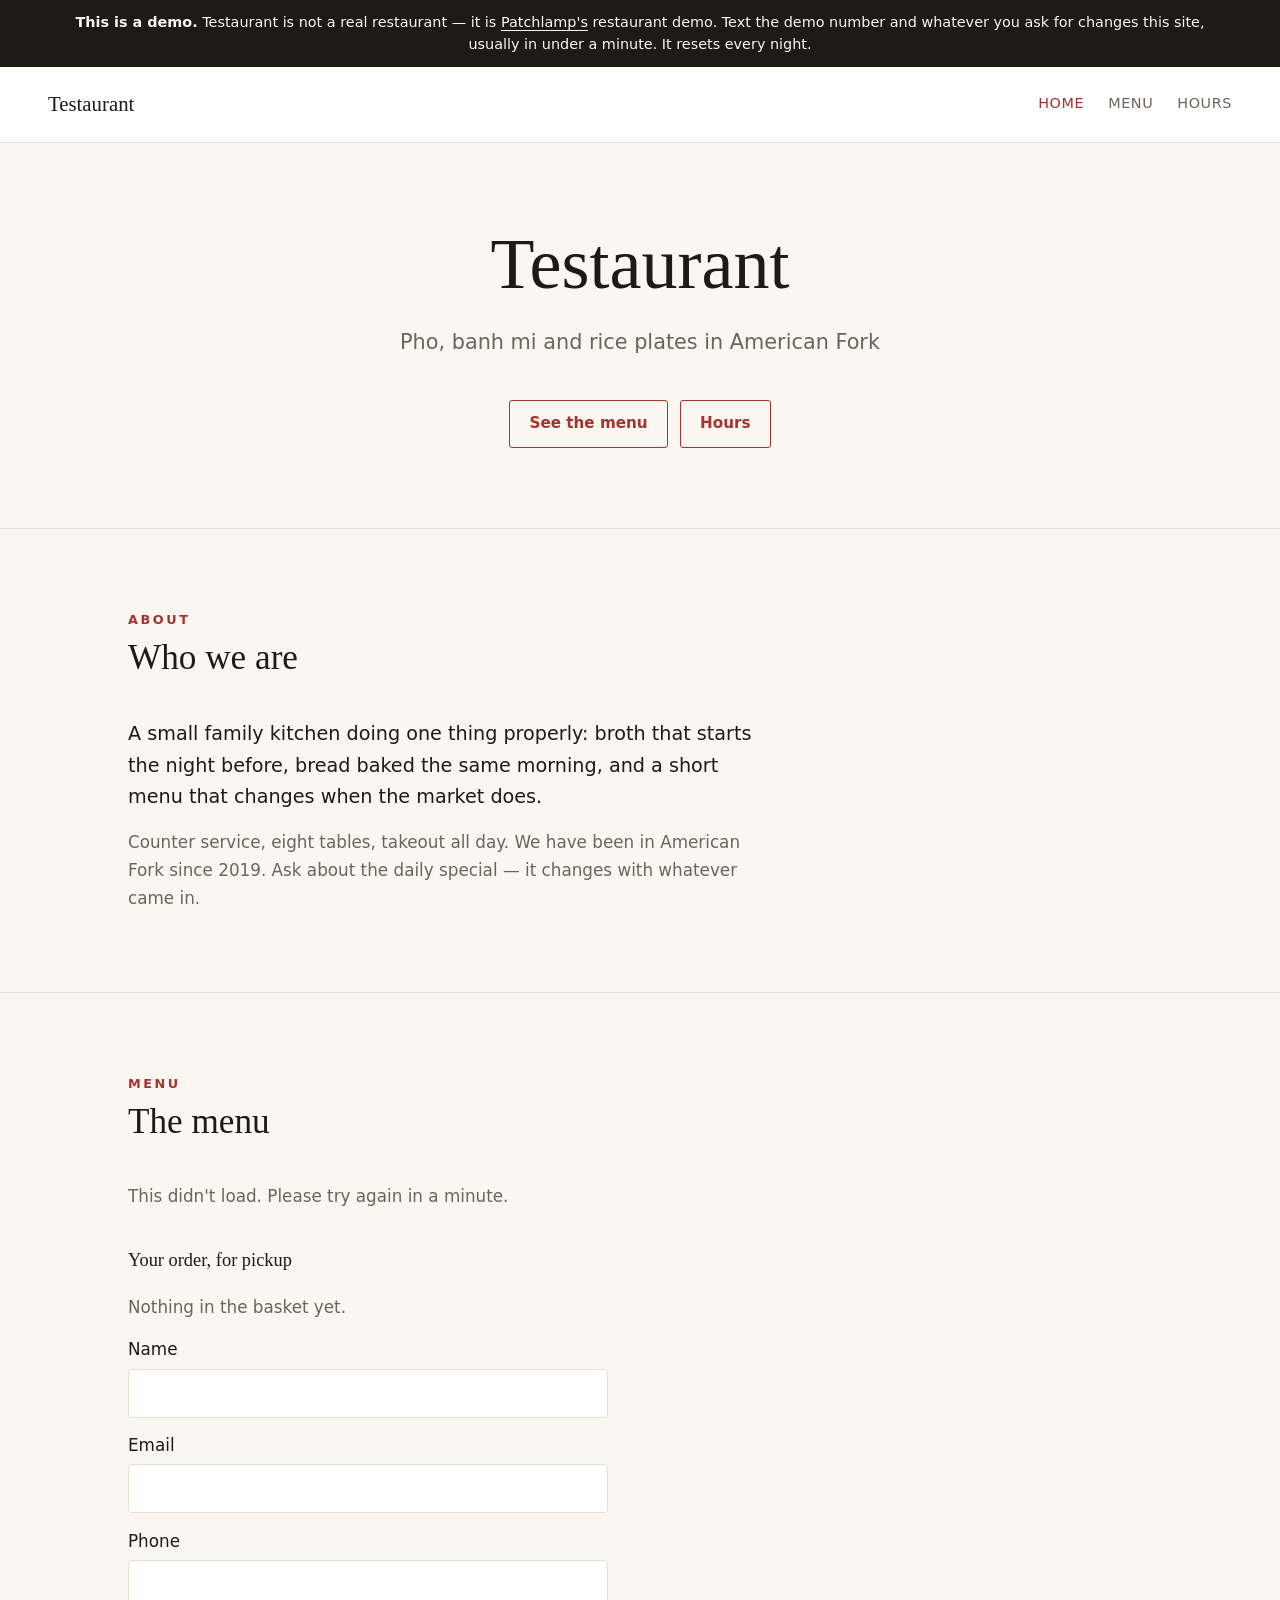
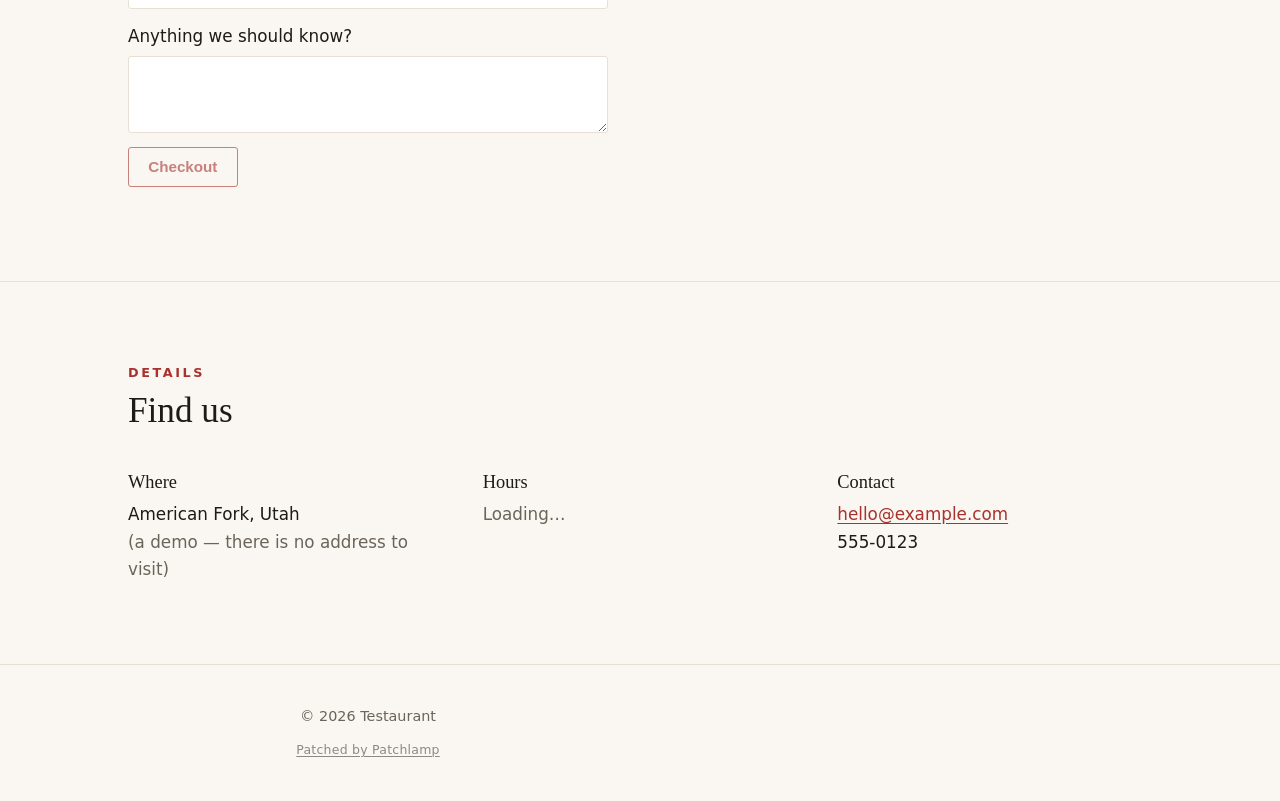
==== index.html @ e57bf6ff "The page-load count on every page, the chat at its cookie-free path (patchlamp.com)" ====
<!DOCTYPE html>
<html lang="en">
<head>
  <meta charset="utf-8">
  <meta name="viewport" content="width=device-width, initial-scale=1">
  <title>Testaurant — Patchlamp's restaurant demo</title>
  <meta name="description" content="Testaurant is Patchlamp's demo restaurant: a menu with prices and hours from its own database, pickup ordering, all changed by text. Not a real restaurant.">
  <meta name="robots" content="noindex">
  <link rel="stylesheet" href="css/style.css">
</head>
<body>

  <p class="demo-bar">
    <strong>This is a demo.</strong> Testaurant is not a real restaurant — it is
    <a href="https://patchlamp.com/">Patchlamp's</a> restaurant demo. Text the demo number and
    whatever you ask for changes this site, usually in under a minute. It resets every night.
  </p>

  <header class="site-header">
    <a class="wordmark" href="index.html">Testaurant</a>
    <nav class="site-nav" aria-label="Site">
      <a href="index.html" aria-current="page">Home</a>
      <a href="#shop">Menu</a>
      <a href="#details">Hours</a>
    </nav>
  </header>

  <main>
    <section class="hero">
      <h1 class="hero-title">Testaurant</h1>
      <p class="hero-tagline">Pho, banh mi and rice plates in American Fork</p>
      <div class="button-row">
        <a class="button" href="#shop">See the menu</a>
        <a class="button" href="#details">Hours</a>
      </div>
    </section>
    <section class="section" id="about">
      <div class="section-inner reveal">
        <p class="kicker">About</p>
        <h2>Who we are</h2>
        <p class="lede">A small family kitchen doing one thing properly: broth that
          starts the night before, bread baked the same morning, and a short menu that
          changes when the market does.</p>
        <p class="muted">Counter service, eight tables, takeout all day. We have been
          in American Fork since 2019. Ask about the daily special — it changes with whatever came in.</p>
      </div>
    </section>
    <section class="section" id="shop">
      <div class="section-inner reveal">
        <p class="kicker">Menu</p>
        <h2>The menu</h2>
        <!-- The items come from the database (products): add or change them on /admin/catalog, or by text. -->
        <div class="shop" data-shop>
          <p class="form-thanks" data-order="paid" hidden>Paid — thank you. We'll have it ready for pickup; the receipt is in your email.</p>
          <p class="form-sorry" data-order="cancelled" hidden>Checkout was cancelled; nothing was charged. Your basket is below.</p>
          <div data-products><p class="muted">Loading…</p></div>
          <form class="site-form shop-checkout" data-checkout>
            <h3>Your order, for pickup</h3>
            <p class="muted" data-basket>Nothing in the basket yet.</p>
            <label>Name <input name="name" required autocomplete="name"></label>
            <label>Email <input name="email" type="email" autocomplete="email"></label>
            <label>Phone <input name="phone" type="tel" autocomplete="tel"></label>
            <label>Anything we should know? <textarea name="note" rows="2"></textarea></label>
            <button class="button" type="submit" data-pay disabled>Checkout</button>
            <p class="muted" data-pay-note></p>
            <p class="form-sorry" data-error hidden></p>
          </form>
          <script>
            (function () {
              var root = document.querySelector("[data-shop]");
              var box = root.querySelector("[data-products]"), form = root.querySelector("[data-checkout]");
              var pay = root.querySelector("[data-pay]"), payNote = root.querySelector("[data-pay-note]");
              var basketLine = root.querySelector("[data-basket]"), err = root.querySelector("[data-error]");
              var order = (location.search.match(/[?&]order=(paid|cancelled)/) || [])[1];
              if (order) root.querySelector('[data-order="' + order + '"]').hidden = false;
              var basket = {}, products = {}, mode = "off";
              var DAYS = ["Sunday", "Monday", "Tuesday", "Wednesday", "Thursday", "Friday", "Saturday"];
              function money(c) { return "$" + (c / 100).toFixed(2); }
              function el(tag, cls, text) { var e = document.createElement(tag); if (cls) e.className = cls; if (text != null) e.textContent = text; return e; }
              function clock(t) { var p = t.split(":"), h = +p[0], m = p[1]; return (h % 12 || 12) + (m === "00" ? "" : ":" + m) + (h < 12 ? "am" : "pm"); }
              function refresh() {
                var lines = [], total = 0, n = 0;
                Object.keys(basket).forEach(function (id) {
                  var q = basket[id], p = products[id]; if (!q || !p) return;
                  lines.push(q + " × " + p.name); total += q * p.price_cents; n += q;
                  var c = box.querySelector('[data-qty="' + id + '"]'); if (c) c.textContent = q;
                });
                box.querySelectorAll("[data-qty]").forEach(function (c) { if (!basket[c.getAttribute("data-qty")]) c.textContent = "0"; });
                basketLine.textContent = n ? lines.join(", ") + " — " + money(total) : "Nothing in the basket yet.";
                pay.disabled = !n || mode === "off";
              }
              function step(id, d) { basket[id] = Math.max(0, Math.min(20, (basket[id] || 0) + d)); refresh(); }
              function hoursBox(hours, open) {
                var h = document.querySelector("[data-hours]"); if (!h) return;
                h.textContent = "";
                if (!hours.length) { h.appendChild(el("p", "muted", "Hours coming soon.")); return; }
                h.appendChild(el("p", "open-now " + (open ? "is-open" : "is-closed"), open ? "Open now" : "Closed now"));
                var ul = el("ul");
                DAYS.forEach(function (name, i) {
                  var today = hours.filter(function (x) { return +x.weekday === i; });
                  ul.appendChild(el("li", null, name.slice(0, 3) + ": " + (today.length ? today.map(function (x) { return clock(x.opens) + "–" + clock(x.closes) + (x.note ? " (" + x.note + ")" : ""); }).join(", ") : "closed")));
                });
                h.appendChild(ul);
              }
              fetch("/api/catalog", { headers: { accept: "application/json" } })
                .then(function (r) { if (!r.ok) throw new Error(r.status); return r.json(); })
                .then(function (data) {
                  mode = data.checkout; box.textContent = ""; hoursBox(data.hours, data.open_now);
                  pay.textContent = mode === "live" ? "Pay and pick up" : mode === "test" ? "Pay (Stripe test mode — no real charge)" : "Checkout opens once Stripe is connected";
                  payNote.textContent = mode === "live" ? "Payment is by Stripe Checkout." : mode === "test" ? "This is Stripe's test mode: use card 4242 4242 4242 4242, any future date, any code. Nothing is charged." : "Paying online isn't connected yet: fill a basket if you like, but nothing is charged and no order is taken until it is.";
                  if (!data.products.length) { box.appendChild(el("p", "muted", "Nothing here yet.")); return; }
                  var section = null, last = null;
                  data.products.forEach(function (p) {
                    products[p.id] = p;
                    if (p.category !== last) { box.appendChild(el("h3", "shop-section", p.category || "")); section = el("ul", "shop-list"); box.appendChild(section); last = p.category; }
                    var li = el("li", "shop-item" + (p.status === "sold out" ? " is-sold-out" : ""));
                    var text = el("div", "shop-text");
                    var head = el("p", "shop-name"); head.appendChild(el("span", null, p.name)); head.appendChild(el("span", "price", money(p.price_cents)));
                    text.appendChild(head);
                    if (p.description) text.appendChild(el("p", "muted", p.description));
                    li.appendChild(text);
                    if (p.status === "sold out") li.appendChild(el("span", "shop-out", "Sold out"));
                    else {
                      var ctl = el("span", "shop-qty");
                      var minus = el("button", null, "−"); minus.type = "button"; minus.setAttribute("aria-label", "One fewer " + p.name); minus.onclick = function () { step(p.id, -1); };
                      var plus = el("button", null, "+"); plus.type = "button"; plus.setAttribute("aria-label", "One more " + p.name); plus.onclick = function () { step(p.id, 1); };
                      var n = el("span", null, "0"); n.setAttribute("data-qty", p.id); n.setAttribute("aria-live", "polite");
                      ctl.appendChild(minus); ctl.appendChild(n); ctl.appendChild(plus); li.appendChild(ctl);
                    }
                    section.appendChild(li);
                  });
                  refresh();
                })
                .catch(function () { box.textContent = ""; box.appendChild(el("p", "muted", "This didn't load. Please try again in a minute.")); });
              form.addEventListener("submit", function (e) {
                e.preventDefault(); err.hidden = true;
                var f = new FormData(form), items = Object.keys(basket).filter(function (id) { return basket[id]; }).map(function (id) { return { id: +id, qty: basket[id] }; });
                if (!f.get("email") && !f.get("phone")) { err.textContent = "Leave an email or a phone so we can reach you."; err.hidden = false; return; }
                pay.disabled = true;
                fetch("/api/checkout", { method: "POST", headers: { "content-type": "application/json", accept: "application/json" },
                  body: JSON.stringify({ items: items, name: f.get("name"), email: f.get("email"), phone: f.get("phone"), note: f.get("note") }) })
                  .then(function (r) { return r.json(); })
                  .then(function (d) { if (d.url) location.href = d.url; else { err.textContent = d.checkout === "off" ? "Paying online isn't switched on yet." : (d.error || "That didn't go through."); err.hidden = false; refresh(); } })
                  .catch(function () { err.textContent = "That didn't go through. Please try again."; err.hidden = false; refresh(); });
              });
            })();
          </script>
          <style>
            .shop-section { margin: var(--space-lg) 0 .5rem; }
            .shop-list { list-style: none; max-width: var(--measure); }
            .shop-item { display: flex; gap: 1rem; align-items: center; justify-content: space-between; padding: .7rem 0; border-bottom: 1px solid var(--bg-line); }
            .shop-name { display: flex; gap: .75rem; justify-content: space-between; font-weight: 600; }
            .shop-text { flex: 1 1 auto; }
            .shop-text .muted { font-size: .95rem; margin-top: .15rem; }
            .shop-qty { display: inline-flex; align-items: center; gap: .5rem; white-space: nowrap; }
            .shop-qty button { font: inherit; width: 2.75rem; height: 2.75rem; border: 1px solid var(--bg-line); border-radius: 3px; background: var(--bg-raised); color: var(--ink); cursor: pointer; }
            .shop-qty span { min-width: 1.5rem; text-align: center; }
            .is-sold-out .shop-name { color: var(--ink-dim); }
            .shop-out { color: var(--ink-dim); font-size: .9rem; white-space: nowrap; }
            .shop-checkout { margin-top: var(--space-lg); }
            .shop-checkout button[disabled] { opacity: .6; cursor: not-allowed; }
            .open-now { font-weight: 600; }
            .open-now.is-open { color: var(--accent); }
          </style>
        </div>
      </div>
    </section>
    <section class="section" id="details">
      <div class="section-inner reveal">
        <p class="kicker">Details</p>
        <h2>Find us</h2>
        <div class="details-grid">
          <div>
            <h3>Where</h3>
            <p>American Fork, Utah<br><span class="muted">(a demo — there is no address to visit)</span></p>
          </div>
          <div>
            <h3>Hours</h3>
            <div data-hours><p class="muted">Loading…</p></div>
          </div>
          <div>
            <h3>Contact</h3>
            <p><a href="mailto:hello@example.com">hello@example.com</a><br>555-0123</p>
          </div>
        </div>
      </div>
    </section>
  </main>

  <footer class="site-footer">
    <!-- Keep this footer identical on every page. -->
    <p class="copyright">&copy; 2026 Testaurant</p>
    <p class="patchlamp-badge"><a href="https://patchlamp.com/restaurants?from=badge" rel="noopener">Patched by Patchlamp</a></p>
    <script src="https://patchlamp.com/s/site-chat.js" data-site="testaurant" crossorigin="anonymous" defer></script>
    <script src="https://patchlamp.com/hit.js" data-site="testaurant" crossorigin="anonymous" defer></script>
  </footer>

  <script src="js/main.js"></script>
</body>
</html>
---- css/style.css ----
/* ==========================================================================
   Testaurant — the site's only stylesheet
   Colors and fonts are the tokens in :root below. Change the look there,
   not scattered through the file.
   ========================================================================== */

:root {
  /* Color — warm off-white ground, dark ink, one chili accent */
  --bg: #faf7f2;
  --bg-raised: #ffffff;
  --bg-line: #e8e0d4;
  --ink: #1e1a16;
  --ink-dim: #6b645a;
  --accent: #a8322d;       /* links, highlights, buttons */
  --accent-dim: #842521;   /* hover */

  /* Type — system fonts, so nothing loads from a third party */
  --font-display: Georgia, "Times New Roman", serif;
  --font-body: system-ui, -apple-system, "Segoe UI", Roboto, Helvetica, Arial, sans-serif;

  /* Rhythm */
  --space: 1rem;
  --space-lg: 2.5rem;
  --space-xl: 5rem;
  --measure: 40rem;
  --page-pad: clamp(1.25rem, 5vw, 3rem);
}

/* --------------------------------------------------------------------------
   Base
   -------------------------------------------------------------------------- */

* { box-sizing: border-box; margin: 0; padding: 0; }

html { scroll-behavior: smooth; }

body {
  background: var(--bg);
  color: var(--ink);
  font-family: var(--font-body);
  font-size: 1.05rem;
  line-height: 1.65;
  -webkit-font-smoothing: antialiased;
}

h1, h2, h3 {
  font-family: var(--font-display);
  font-weight: 400;
  line-height: 1.15;
}

h2 { font-size: clamp(1.6rem, 4vw, 2.2rem); margin-bottom: var(--space-lg); }
h3 { font-size: 1.15rem; margin-bottom: 0.5rem; }

p { max-width: var(--measure); }
p + p { margin-top: var(--space); }

a { color: var(--accent); text-underline-offset: 3px; }
a:hover { color: var(--accent-dim); }

img, svg { max-width: 100%; display: block; }

.visually-hidden {
  position: absolute; width: 1px; height: 1px;
  overflow: hidden; clip: rect(0 0 0 0); white-space: nowrap;
}

/* --------------------------------------------------------------------------
   Header / nav
   -------------------------------------------------------------------------- */

.site-header {
  display: flex;
  align-items: center;
  justify-content: space-between;
  flex-wrap: wrap;
  gap: var(--space);
  padding: 1.25rem var(--page-pad);
  border-bottom: 1px solid var(--bg-line);
  background: var(--bg-raised);
}

.wordmark {
  font-family: var(--font-display);
  font-size: 1.3rem;
  text-decoration: none;
  color: var(--ink);
  white-space: nowrap;
}

.site-nav { display: flex; flex-wrap: wrap; gap: 0.25rem 1.5rem; }

.site-nav a {
  font-size: 0.9rem;
  letter-spacing: 0.04em;
  text-transform: uppercase;
  text-decoration: none;
  color: var(--ink-dim);
}

.site-nav a:hover { color: var(--ink); }
.site-nav a[aria-current="page"] { color: var(--accent); }

/* --------------------------------------------------------------------------
   Hero
   -------------------------------------------------------------------------- */

.hero {
  padding: var(--space-xl) var(--page-pad);
  text-align: center;
  border-bottom: 1px solid var(--bg-line);
}

.hero-title { font-size: clamp(2.4rem, 8vw, 4.5rem); }

.hero-tagline {
  margin: 1.25rem auto 0;
  font-size: clamp(1.05rem, 2.2vw, 1.3rem);
  color: var(--ink-dim);
}

.page-hero { padding: var(--space-lg) var(--page-pad); }
.page-hero .hero-title { font-size: clamp(1.8rem, 6vw, 3rem); }

/* --------------------------------------------------------------------------
   Sections
   -------------------------------------------------------------------------- */

.section {
  padding: var(--space-xl) var(--page-pad);
  border-bottom: 1px solid var(--bg-line);
}

.section-inner { max-width: 64rem; margin: 0 auto; }

.kicker {
  font-size: 0.8rem;
  font-weight: 600;
  letter-spacing: 0.2em;
  text-transform: uppercase;
  color: var(--accent);
  margin-bottom: 0.5rem;
}

.lede { font-size: 1.2rem; }
.muted { color: var(--ink-dim); }

.about-grid {
  display: grid;
  gap: var(--space-lg);
  align-items: center;
}
@media (min-width: 720px) {
  .about-grid { grid-template-columns: 1fr 1.2fr; }
}

.about-photo img {
  width: 100%;
  aspect-ratio: 1 / 1;
  object-fit: cover;
  border-radius: 4px;
}

.button-row { display: flex; flex-wrap: wrap; gap: 0.75rem; margin-top: var(--space-lg); }

.button {
  display: inline-block;
  padding: 0.65rem 1.2rem;
  border: 1px solid var(--accent);
  border-radius: 3px;
  text-decoration: none;
  color: var(--accent);
  font-weight: 600;
  font-size: 0.95rem;
}
.button:hover { background: var(--accent); color: var(--bg-raised); }

/* Details: address / hours / contact cards */
.details-grid {
  display: grid;
  gap: var(--space-lg);
}
@media (min-width: 720px) {
  .details-grid { grid-template-columns: repeat(3, 1fr); }
}
.details-grid address { font-style: normal; }
.details-grid ul { list-style: none; }

/* Photo gallery */
.photo-grid {
  list-style: none;
  display: grid;
  gap: var(--space);
  grid-template-columns: repeat(auto-fill, minmax(14rem, 1fr));
}
.photo-grid img {
  width: 100%;
  aspect-ratio: 1 / 1;
  object-fit: cover;
  border-radius: 4px;
}

/* --------------------------------------------------------------------------
   Footer
   -------------------------------------------------------------------------- */

.site-footer {
  padding: var(--space-lg) var(--page-pad);
  text-align: center;
  color: var(--ink-dim);
  font-size: 0.9rem;
}

.footer-links {
  list-style: none;
  display: flex;
  flex-wrap: wrap;
  justify-content: center;
  gap: 0.5rem 1.5rem;
  margin-bottom: var(--space);
}

/* --------------------------------------------------------------------------
   Motion — only when JS has run and the visitor allows motion.
   With JS off (or reduced motion on) nothing is ever hidden.
   -------------------------------------------------------------------------- */

.js-motion .reveal {
  opacity: 0;
  transform: translateY(12px);
  transition: opacity 0.6s ease, transform 0.6s ease;
}
.js-motion .reveal.is-visible { opacity: 1; transform: none; }

/* --------------------------------------------------------------------------
   Components every kind of site shares (templates/sites/*: only :root
   differs between them). Forms post to patchlamp.com or, with a database,
   to the site's own /api/*; cards are a list of short blocks (services,
   work, events, products).
   -------------------------------------------------------------------------- */

.site-form { display: grid; gap: .9rem; max-width: 30rem; }
.site-form label { display: grid; gap: .3rem; }
.site-form input, .site-form textarea, .site-form select { font: inherit; padding: .6rem .75rem; border: 1px solid var(--bg-line); border-radius: 3px; background: var(--bg-raised); color: var(--ink); }
.site-form .button { justify-self: start; background: transparent; cursor: pointer; }
.form-thanks, .form-sorry { font-weight: 600; }

.card-list { list-style: none; display: grid; gap: var(--space); margin-top: var(--space); }
@media (min-width: 40rem) { .card-list { grid-template-columns: repeat(2, 1fr); } }
@media (min-width: 60rem) { .card-list.three { grid-template-columns: repeat(3, 1fr); } }
.card-list li { padding: var(--space); border: 1px solid var(--bg-line); border-radius: 3px; background: var(--bg-raised); }
.card-list h3 { margin-bottom: .35rem; }
.card-list svg { display: block; width: 100%; height: auto; border-radius: 3px; margin-bottom: .75rem; }
.card-meta { color: var(--ink-dim); font-size: .95rem; }
.price { font-family: var(--font-display); color: var(--accent); white-space: nowrap; }

.hero .button-row { justify-content: center; }
.photo-grid svg { display: block; width: 100%; height: auto; border-radius: 3px; }

/* A demo site says so on every page (Patchlamp's demos; a client's own site
   never has this bar). */
.demo-bar { margin: 0; max-width: none; padding: .75rem var(--page-pad); background: var(--ink); color: var(--bg); font-size: .9rem; line-height: 1.5; text-align: center; }
.demo-bar a { color: var(--bg); text-decoration: underline; }

/* Phone tap targets: the nav, the demo bar and the footer are short links,
   and a thumb needs more than the text's own height (shot check flags
   anything under 24px). Padding only — nothing moves on desktop. */
@media (max-width: 40rem) {
  .site-nav a,
  .site-footer a,
  .details-grid a,
  .demo-bar a {
    display: inline-block;
    padding: 0.45rem 0.35rem;
  }
  .demo-bar { line-height: 1.7; }
}

/* "Patched by Patchlamp" (B60): the one line every site Patchlamp keeps carries,
   last in the footer and quieter than the copyright. It inherits the footer's
   colour, so a dark footer needs no override; `badge: off` in the client
   workspace's NOTES.md takes it off the published site. */
.patchlamp-badge { margin-top: .7rem; font-size: .78rem; letter-spacing: .02em; opacity: .75; }
.patchlamp-badge a { color: inherit; text-decoration: underline; text-decoration-thickness: 1px; text-underline-offset: 2px; }
.patchlamp-badge a:hover { opacity: 1; }
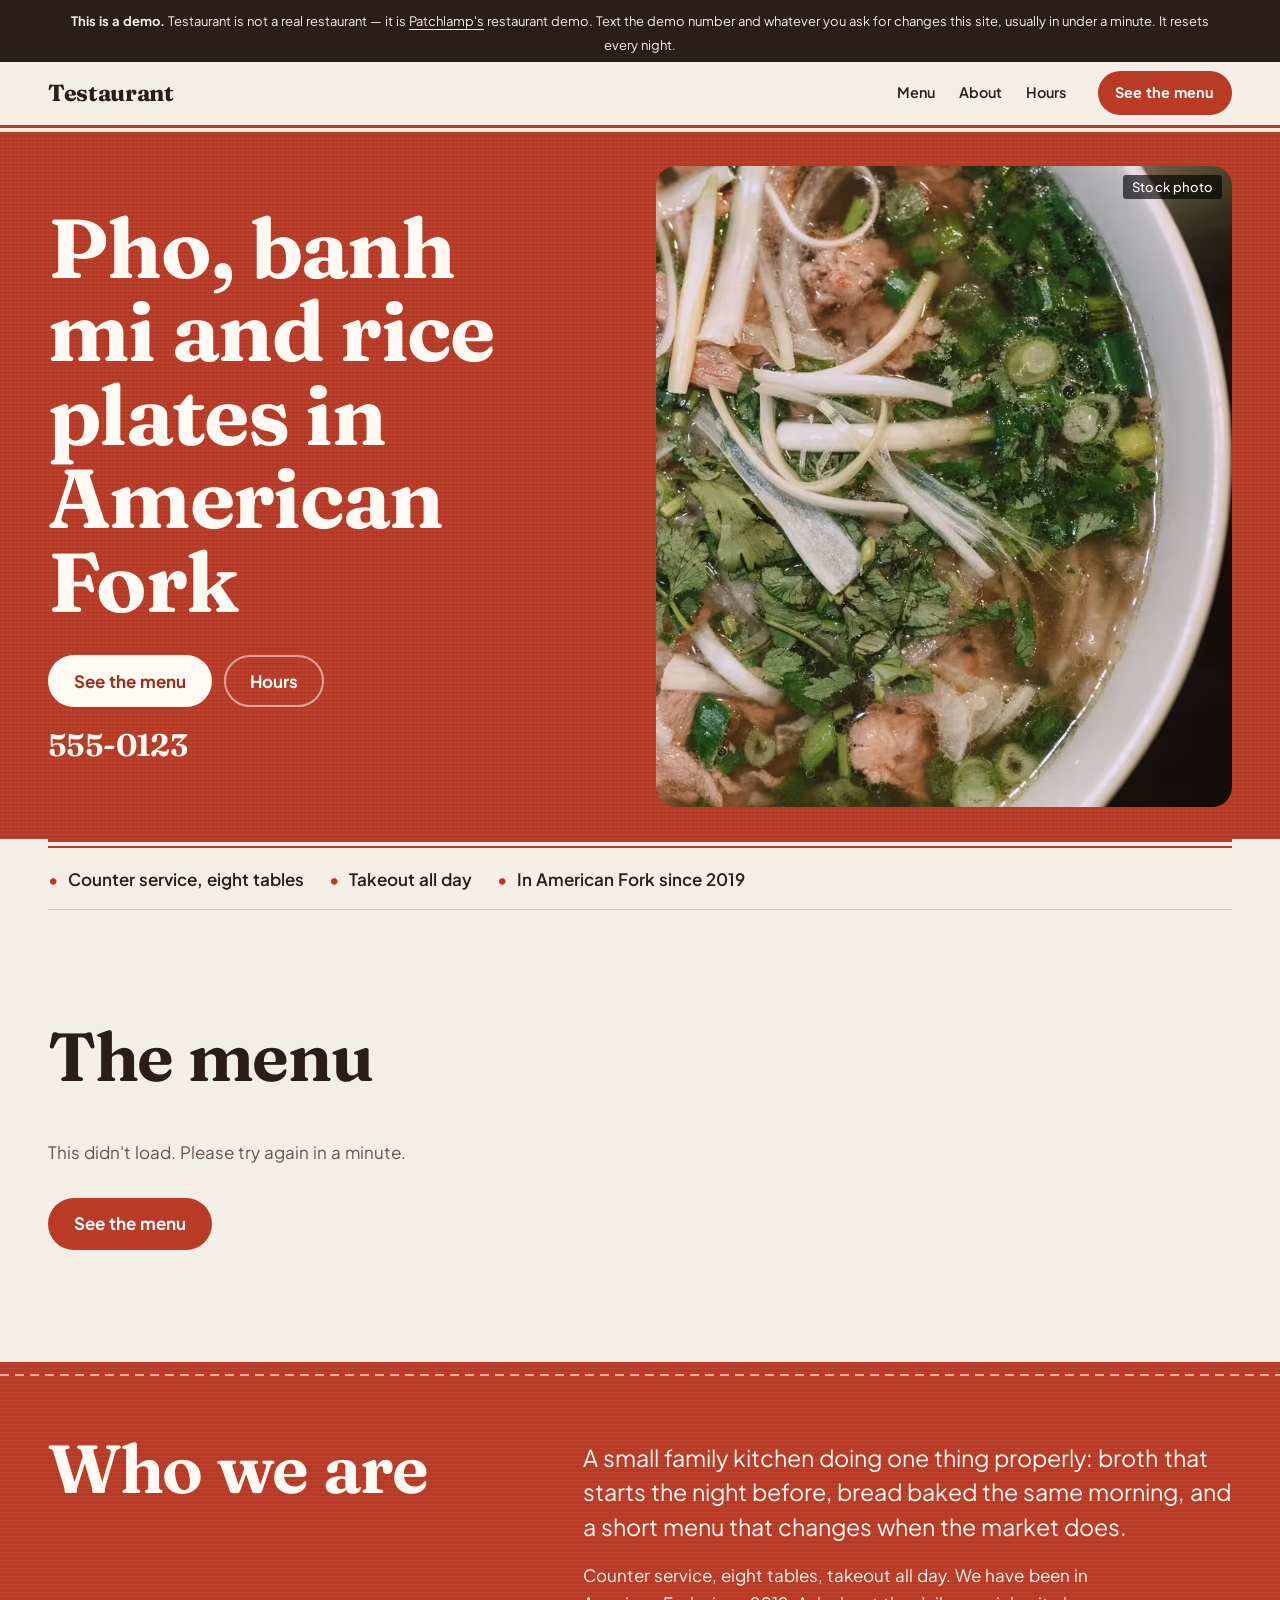
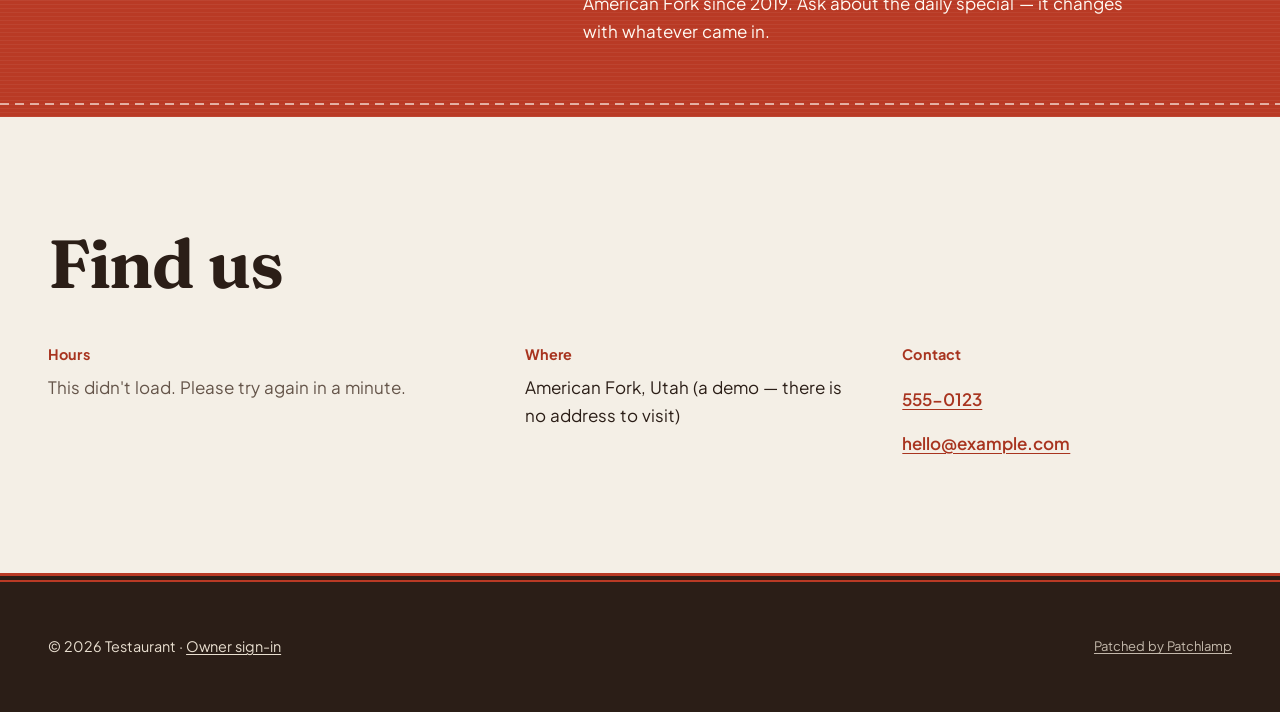
==== commit 592b3d98: "B256: rendered from site.json by lib/sitegen.py (linen, chosen by site direct); the hand-written pag" ====
--- a/index.html
+++ b/index.html
@@ -6,10 +6,13 @@
   <title>Testaurant — Patchlamp's restaurant demo</title>
   <meta name="description" content="Testaurant is Patchlamp's demo restaurant: a menu with prices and hours from its own database, pickup ordering, all changed by text. Not a real restaurant.">
   <meta name="robots" content="noindex">
+  <!-- The pages are rendered from site.json by `site render` (lib/sitegen.py): change site.json, never this file. -->
   <link rel="stylesheet" href="css/style.css">
+  <link rel="stylesheet" href="css/look.css">
+  <script src="js/motion.js" defer></script>
+  <script src="js/catalog.js" defer></script>
 </head>
-<body>
-
+<body class="page-home">
   <p class="demo-bar">
     <strong>This is a demo.</strong> Testaurant is not a real restaurant — it is
     <a href="https://patchlamp.com/">Patchlamp's</a> restaurant demo. Text the demo number and
@@ -19,182 +22,95 @@
   <header class="site-header">
     <a class="wordmark" href="index.html">Testaurant</a>
     <nav class="site-nav" aria-label="Site">
-      <a href="index.html" aria-current="page">Home</a>
-      <a href="#shop">Menu</a>
-      <a href="#details">Hours</a>
+      <a href="menu.html">Menu</a>
+      <a href="index.html#about">About</a>
+      <a href="index.html#details">Hours</a>
     </nav>
+    <a class="header-cta" href="menu.html"><span class="cta-full">See the menu</span><span class="cta-short">See the menu</span></a>
   </header>
 
-  <main>
-    <section class="hero">
-      <h1 class="hero-title">Testaurant</h1>
-      <p class="hero-tagline">Pho, banh mi and rice plates in American Fork</p>
-      <div class="button-row">
-        <a class="button" href="#shop">See the menu</a>
-        <a class="button" href="#details">Hours</a>
+  <main id="top">
+    <section class="hero-block hero--split has-image" id="hero">
+      <figure class="hero-media">
+        <picture><source type="image/avif" srcset="images/hero-6646022-800.avif 800w, images/hero-6646022-1600.avif 1600w" sizes="100vw"><source type="image/webp" srcset="images/hero-6646022-800.webp 800w, images/hero-6646022-1600.webp 1600w" sizes="100vw"><img src="images/hero-6646022-1600.jpg" srcset="images/hero-6646022-800.jpg 800w, images/hero-6646022-1600.jpg 1600w" sizes="100vw" width="1600" height="900" alt="Delicious Vietnamese Pho noodle soup with fresh herbs and beef, captured from above." loading="eager" fetchpriority="high" decoding="async"></picture><span class="img-label">Stock photo</span>
+      </figure>
+      <div class="hero-copy">
+        <h1 class="hero-heading">Pho, banh mi and rice plates in American Fork</h1>
+        <div class="hero-actions">
+          <a class="btn btn-primary" href="menu.html">See the menu</a>
+          <a class="btn btn-secondary" href="#details">Hours</a>
+        </div>
+        <p class="hero-phone"><a href="tel:555-0123">555-0123</a></p>
       </div>
     </section>
-    <section class="section" id="about">
-      <div class="section-inner reveal">
-        <p class="kicker">About</p>
-        <h2>Who we are</h2>
-        <p class="lede">A small family kitchen doing one thing properly: broth that
-          starts the night before, bread baked the same morning, and a short menu that
-          changes when the market does.</p>
-        <p class="muted">Counter service, eight tables, takeout all day. We have been
-          in American Fork since 2019. Ask about the daily special — it changes with whatever came in.</p>
+    <section class="proof proof--inline" aria-label="At a glance">
+      <ul class="proof-list">
+        <li>Counter service, eight tables</li>
+        <li>Takeout all day</li>
+        <li>In American Fork since 2019</li>
+      </ul>
+    </section>
+    <section class="section menu menu--list" id="menu">
+      <div class="section-inner">
+        <div class="section-head">
+          <h2>The menu</h2>
+        </div>
+        <!-- A few of the dishes from the database (products), read from /api/catalog by js/catalog.js: data-pick names
+             them (the site.json section's "pick"), else the first data-count on sale. The whole menu, the basket and
+             the checkout are on menu.html. -->
+        <ul class="catalog-strip" data-catalog-strip data-count="4" data-pick="Beef pho|Grilled pork banh mi|Lemongrass chicken rice plate|Spring rolls (2)">
+          <li class="muted">Loading…</li>
+        </ul>
+        <p class="catalog-more"><a class="btn btn-primary" href="menu.html">See the menu</a></p>
       </div>
     </section>
-    <section class="section" id="shop">
-      <div class="section-inner reveal">
-        <p class="kicker">Menu</p>
-        <h2>The menu</h2>
-        <!-- The items come from the database (products): add or change them on /admin/catalog, or by text. -->
-        <div class="shop" data-shop>
-          <p class="form-thanks" data-order="paid" hidden>Paid — thank you. We'll have it ready for pickup; the receipt is in your email.</p>
-          <p class="form-sorry" data-order="cancelled" hidden>Checkout was cancelled; nothing was charged. Your basket is below.</p>
-          <div data-products><p class="muted">Loading…</p></div>
-          <form class="site-form shop-checkout" data-checkout>
-            <h3>Your order, for pickup</h3>
-            <p class="muted" data-basket>Nothing in the basket yet.</p>
-            <label>Name <input name="name" required autocomplete="name"></label>
-            <label>Email <input name="email" type="email" autocomplete="email"></label>
-            <label>Phone <input name="phone" type="tel" autocomplete="tel"></label>
-            <label>Anything we should know? <textarea name="note" rows="2"></textarea></label>
-            <button class="button" type="submit" data-pay disabled>Checkout</button>
-            <p class="muted" data-pay-note></p>
-            <p class="form-sorry" data-error hidden></p>
-          </form>
-          <script>
-            (function () {
-              var root = document.querySelector("[data-shop]");
-              var box = root.querySelector("[data-products]"), form = root.querySelector("[data-checkout]");
-              var pay = root.querySelector("[data-pay]"), payNote = root.querySelector("[data-pay-note]");
-              var basketLine = root.querySelector("[data-basket]"), err = root.querySelector("[data-error]");
-              var order = (location.search.match(/[?&]order=(paid|cancelled)/) || [])[1];
-              if (order) root.querySelector('[data-order="' + order + '"]').hidden = false;
-              var basket = {}, products = {}, mode = "off";
-              var DAYS = ["Sunday", "Monday", "Tuesday", "Wednesday", "Thursday", "Friday", "Saturday"];
-              function money(c) { return "$" + (c / 100).toFixed(2); }
-              function el(tag, cls, text) { var e = document.createElement(tag); if (cls) e.className = cls; if (text != null) e.textContent = text; return e; }
-              function clock(t) { var p = t.split(":"), h = +p[0], m = p[1]; return (h % 12 || 12) + (m === "00" ? "" : ":" + m) + (h < 12 ? "am" : "pm"); }
-              function refresh() {
-                var lines = [], total = 0, n = 0;
-                Object.keys(basket).forEach(function (id) {
-                  var q = basket[id], p = products[id]; if (!q || !p) return;
-                  lines.push(q + " × " + p.name); total += q * p.price_cents; n += q;
-                  var c = box.querySelector('[data-qty="' + id + '"]'); if (c) c.textContent = q;
-                });
-                box.querySelectorAll("[data-qty]").forEach(function (c) { if (!basket[c.getAttribute("data-qty")]) c.textContent = "0"; });
-                basketLine.textContent = n ? lines.join(", ") + " — " + money(total) : "Nothing in the basket yet.";
-                pay.disabled = !n || mode === "off";
-              }
-              function step(id, d) { basket[id] = Math.max(0, Math.min(20, (basket[id] || 0) + d)); refresh(); }
-              function hoursBox(hours, open) {
-                var h = document.querySelector("[data-hours]"); if (!h) return;
-                h.textContent = "";
-                if (!hours.length) { h.appendChild(el("p", "muted", "Hours coming soon.")); return; }
-                h.appendChild(el("p", "open-now " + (open ? "is-open" : "is-closed"), open ? "Open now" : "Closed now"));
-                var ul = el("ul");
-                DAYS.forEach(function (name, i) {
-                  var today = hours.filter(function (x) { return +x.weekday === i; });
-                  ul.appendChild(el("li", null, name.slice(0, 3) + ": " + (today.length ? today.map(function (x) { return clock(x.opens) + "–" + clock(x.closes) + (x.note ? " (" + x.note + ")" : ""); }).join(", ") : "closed")));
-                });
-                h.appendChild(ul);
-              }
-              fetch("/api/catalog", { headers: { accept: "application/json" } })
-                .then(function (r) { if (!r.ok) throw new Error(r.status); return r.json(); })
-                .then(function (data) {
-                  mode = data.checkout; box.textContent = ""; hoursBox(data.hours, data.open_now);
-                  pay.textContent = mode === "live" ? "Pay and pick up" : mode === "test" ? "Pay (Stripe test mode — no real charge)" : "Checkout opens once Stripe is connected";
-                  payNote.textContent = mode === "live" ? "Payment is by Stripe Checkout." : mode === "test" ? "This is Stripe's test mode: use card 4242 4242 4242 4242, any future date, any code. Nothing is charged." : "Paying online isn't connected yet: fill a basket if you like, but nothing is charged and no order is taken until it is.";
-                  if (!data.products.length) { box.appendChild(el("p", "muted", "Nothing here yet.")); return; }
-                  var section = null, last = null;
-                  data.products.forEach(function (p) {
-                    products[p.id] = p;
-                    if (p.category !== last) { box.appendChild(el("h3", "shop-section", p.category || "")); section = el("ul", "shop-list"); box.appendChild(section); last = p.category; }
-                    var li = el("li", "shop-item" + (p.status === "sold out" ? " is-sold-out" : ""));
-                    var text = el("div", "shop-text");
-                    var head = el("p", "shop-name"); head.appendChild(el("span", null, p.name)); head.appendChild(el("span", "price", money(p.price_cents)));
-                    text.appendChild(head);
-                    if (p.description) text.appendChild(el("p", "muted", p.description));
-                    li.appendChild(text);
-                    if (p.status === "sold out") li.appendChild(el("span", "shop-out", "Sold out"));
-                    else {
-                      var ctl = el("span", "shop-qty");
-                      var minus = el("button", null, "−"); minus.type = "button"; minus.setAttribute("aria-label", "One fewer " + p.name); minus.onclick = function () { step(p.id, -1); };
-                      var plus = el("button", null, "+"); plus.type = "button"; plus.setAttribute("aria-label", "One more " + p.name); plus.onclick = function () { step(p.id, 1); };
-                      var n = el("span", null, "0"); n.setAttribute("data-qty", p.id); n.setAttribute("aria-live", "polite");
-                      ctl.appendChild(minus); ctl.appendChild(n); ctl.appendChild(plus); li.appendChild(ctl);
-                    }
-                    section.appendChild(li);
-                  });
-                  refresh();
-                })
-                .catch(function () { box.textContent = ""; box.appendChild(el("p", "muted", "This didn't load. Please try again in a minute.")); });
-              form.addEventListener("submit", function (e) {
-                e.preventDefault(); err.hidden = true;
-                var f = new FormData(form), items = Object.keys(basket).filter(function (id) { return basket[id]; }).map(function (id) { return { id: +id, qty: basket[id] }; });
-                if (!f.get("email") && !f.get("phone")) { err.textContent = "Leave an email or a phone so we can reach you."; err.hidden = false; return; }
-                pay.disabled = true;
-                fetch("/api/checkout", { method: "POST", headers: { "content-type": "application/json", accept: "application/json" },
-                  body: JSON.stringify({ items: items, name: f.get("name"), email: f.get("email"), phone: f.get("phone"), note: f.get("note") }) })
-                  .then(function (r) { return r.json(); })
-                  .then(function (d) { if (d.url) location.href = d.url; else { err.textContent = d.checkout === "off" ? "Paying online isn't switched on yet." : (d.error || "That didn't go through."); err.hidden = false; refresh(); } })
-                  .catch(function () { err.textContent = "That didn't go through. Please try again."; err.hidden = false; refresh(); });
-              });
-            })();
-          </script>
-          <style>
-            .shop-section { margin: var(--space-lg) 0 .5rem; }
-            .shop-list { list-style: none; max-width: var(--measure); }
-            .shop-item { display: flex; gap: 1rem; align-items: center; justify-content: space-between; padding: .7rem 0; border-bottom: 1px solid var(--bg-line); }
-            .shop-name { display: flex; gap: .75rem; justify-content: space-between; font-weight: 600; }
-            .shop-text { flex: 1 1 auto; }
-            .shop-text .muted { font-size: .95rem; margin-top: .15rem; }
-            .shop-qty { display: inline-flex; align-items: center; gap: .5rem; white-space: nowrap; }
-            .shop-qty button { font: inherit; width: 2.75rem; height: 2.75rem; border: 1px solid var(--bg-line); border-radius: 3px; background: var(--bg-raised); color: var(--ink); cursor: pointer; }
-            .shop-qty span { min-width: 1.5rem; text-align: center; }
-            .is-sold-out .shop-name { color: var(--ink-dim); }
-            .shop-out { color: var(--ink-dim); font-size: .9rem; white-space: nowrap; }
-            .shop-checkout { margin-top: var(--space-lg); }
-            .shop-checkout button[disabled] { opacity: .6; cursor: not-allowed; }
-            .open-now { font-weight: 600; }
-            .open-now.is-open { color: var(--accent); }
-          </style>
-        </div>
-      </div>
-    </section>
-    <section class="section" id="details">
-      <div class="section-inner reveal">
-        <p class="kicker">Details</p>
-        <h2>Find us</h2>
-        <div class="details-grid">
-          <div>
-            <h3>Where</h3>
-            <p>American Fork, Utah<br><span class="muted">(a demo — there is no address to visit)</span></p>
-          </div>
-          <div>
-            <h3>Hours</h3>
-            <div data-hours><p class="muted">Loading…</p></div>
-          </div>
-          <div>
-            <h3>Contact</h3>
-            <p><a href="mailto:hello@example.com">hello@example.com</a><br>555-0123</p>
+    <section class="section about about--band band" id="about">
+      <div class="section-inner">
+        <div class="about-grid">
+          <div class="about-copy">
+            <div class="about-head">
+              <h2>Who we are</h2>
+            </div>
+            <div class="about-body">
+              <p class="lede">A small family kitchen doing one thing properly: broth that starts the night before, bread baked the same morning, and a short menu that changes when the market does.</p>
+              <p class="">Counter service, eight tables, takeout all day. We have been in American Fork since 2019. Ask about the daily special — it changes with whatever came in.</p>
+            </div>
           </div>
         </div>
       </div>
     </section>
+    <section class="section details details--columns" id="details">
+      <div class="section-inner">
+        <div class="section-head">
+          <h2>Find us</h2>
+        </div>
+        <div class="details-grid">
+          <div>
+            <h3>Hours</h3>
+            <div class="hours-live" data-hours><p class="muted">Loading…</p></div>
+          </div>
+          <div>
+            <h3>Where</h3>
+            <p>American Fork, Utah (a demo — there is no address to visit)</p>
+          </div>
+          <div>
+            <h3>Contact</h3>
+            <ul class="contact-lines">
+              <li><a href="tel:555-0123">555-0123</a></li>
+              <li><a data-mail href="mailto:hello@example.com">hello@example.com</a></li>
+            </ul>
+          </div>
+        </div>
+      </div>
+    </section>
+
   </main>
 
   <footer class="site-footer">
-    <!-- Keep this footer identical on every page. -->
-    <p class="copyright">&copy; 2026 Testaurant</p>
+    <p class="copyright">&copy; 2026 Testaurant · <a href="/admin">Owner sign-in</a></p>
     <p class="patchlamp-badge"><a href="https://patchlamp.com/restaurants?from=badge" rel="noopener">Patched by Patchlamp</a></p>
     <script src="https://patchlamp.com/s/site-chat.js" data-site="testaurant" crossorigin="anonymous" defer></script>
     <script src="https://patchlamp.com/hit.js" data-site="testaurant" crossorigin="anonymous" defer></script>
   </footer>
-
-  <script src="js/main.js"></script>
 </body>
 </html>
--- a/css/style.css
+++ b/css/style.css
@@ -1,285 +1,881 @@
 /* ==========================================================================
-   Testaurant — the site's only stylesheet
-   Colors and fonts are the tokens in :root below. Change the look there,
-   not scattered through the file.
+   base.css: the stylesheet every rendered site shares (B255, plans/83).
+   Rendered as css/style.css. It has three readers:
+   1. every page of a rendered site, followed by css/look.css (a look's
+      tokens and its short list of rules) and css/custom.css when a site has one;
+   2. the Functions pages (/admin, estimates, invoices, signing, /book/manage),
+      which load this file and read the tokens marked "Functions" below, so
+      those names stay, whatever else changes;
+   3. the section variants in _sections/: their layouts live here, so any
+      look can wear any variant.
+   How the file works: components read tokens and never a literal colour or
+   font; a look changes tokens and owns a few rules; a dark or coloured ground
+   (.band, the dark heroes, the accent cards) re-sets --ink, --ink-dim and
+   --accent-text for what sits inside it, so the components need no dark copy.
+   Nothing is ever at opacity 0. Motion is opt-in: js/motion.js sets
+   html.motion only under prefers-reduced-motion: no-preference, and a reveal
+   starts from a visible state, so a still frame (a screenshot, a link
+   preview, the judge) always reads whole. templates/sites/DESIGN.md is the
+   standard this file serves.
    ========================================================================== */
 
 :root {
-  /* Color — warm off-white ground, dark ink, one chili accent */
-  --bg: #faf7f2;
-  --bg-raised: #ffffff;
-  --bg-line: #e8e0d4;
-  --ink: #1e1a16;
-  --ink-dim: #6b645a;
-  --accent: #a8322d;       /* links, highlights, buttons */
-  --accent-dim: #842521;   /* hover */
-
-  /* Type — system fonts, so nothing loads from a third party */
-  --font-display: Georgia, "Times New Roman", serif;
-  --font-body: system-ui, -apple-system, "Segoe UI", Roboto, Helvetica, Arial, sans-serif;
-
-  /* Rhythm */
-  --space: 1rem;
-  --space-lg: 2.5rem;
-  --space-xl: 5rem;
-  --measure: 40rem;
-  --page-pad: clamp(1.25rem, 5vw, 3rem);
-}
-
-/* --------------------------------------------------------------------------
-   Base
-   -------------------------------------------------------------------------- */
-
-* { box-sizing: border-box; margin: 0; padding: 0; }
-
-html { scroll-behavior: smooth; }
-
+  /* --- Colour roles ------------------------------------------------------ */
+  --bg: #f7f8f8;              /* page ground */
+  --bg-raised: #ffffff;       /* cards, inputs (Functions) */
+  --bg-alt: #edf1f2;          /* the alternate section ground */
+  --bg-line: #d3dce0;         /* hairlines, input borders (Functions) */
+  --ink: #15212a;             /* body text (Functions) */
+  --ink-dim: #4f5f68;         /* secondary text, at least 4.5:1 on --bg (Functions) */
+  --accent: #1d6f8c;          /* fills: buttons, the checked slot, focus (Functions) */
+  --accent-strong: #155468;   /* hover on a fill */
+  --accent-dim: var(--accent-strong);  /* the B64 name for the hover colour */
+  --accent-ink: #ffffff;      /* text on --accent */
+  --accent-text: var(--accent);        /* the accent as small text on --bg; a look with a loud accent darkens it */
+  --link-hover: var(--accent-strong);
+  --focus: var(--accent);
+  --band: #10293a;            /* the one dark ground */
+  --band-ink: #f1f6f8;
+  --band-dim: #b4c7d0;
+  --band-accent: #86d0e6;
+  --hero-ground: var(--band); /* the hero's ground for split and typographic */
+  --hero-ink: var(--band-ink);
+  --hero-dim: var(--band-dim);
+  --hero-accent: var(--band-accent);
+  --hero-scrim: var(--band);  /* what a photo darkens to under text */
+  --proof-bg: var(--bg-alt);
+  --proof-ink: var(--ink);
+  --proof-mark: var(--accent);
+  --footer-bg: var(--ink);
+  --footer-ink: color-mix(in srgb, var(--bg) 82%, var(--ink));
+  --sorry-bg: #fbe9e7;
+  --sorry-ink: #7a1f12;
+  --photo-filter: none;       /* the look's grade, until img treat grades the files themselves */
+  --texture: none;            /* a band's texture: a background-image the look sets */
+
+  /* --- Type ------------------------------------------------------------- */
+  --font-display: Georgia, "Times New Roman", serif;                    /* Functions */
+  --font-text: system-ui, -apple-system, "Segoe UI", Helvetica, Arial, sans-serif;
+  --font-body: var(--font-text);       /* the B64 name; the Functions pages read it */
+  --font-kicker: var(--font-text);
+  --font-button: var(--font-text);
+  --display-weight: 400;      /* the hero heading */
+  --heading-weight: var(--display-weight);
+  --display-tracking: -0.02em;
+  --display-leading: 1.02;
+  --display-case: none;
+  --kicker-case: uppercase;
+  --kicker-tracking: 0.14em;
+  --kicker-weight: 600;
+  --kicker-size: var(--step--2);
+  --button-weight: 650;
+  --button-case: none;
+  --button-tracking: 0;
+  --text-size: 1.0625rem;
+  --text-leading: 1.65;
+  /* The scale. Every font-size in this file and in a look is one of these, so
+     the design gate can check sizes against it. --step-0 is body text. */
+  --step--2: 0.8125rem;
+  --step--1: clamp(0.84rem, 0.82rem + 0.1vw, 0.9rem);
+  --step-0: var(--text-size);
+  --step-1: clamp(1.2rem, 1.1rem + 0.45vw, 1.45rem);
+  --step-2: clamp(1.45rem, 1.25rem + 0.9vw, 1.95rem);
+  --step-3: clamp(2rem, 1.5rem + 2.2vw, 3.25rem);
+  --step-4: clamp(2.4rem, 1.7rem + 3.2vw, 4.25rem);
+  --step-5: clamp(2.75rem, 1.6rem + 5vw, 6rem);       /* the hero: 44px on a phone, 96px wide */
+  --step-6: clamp(3.25rem, 1.4rem + 8vw, 8.5rem);     /* the typographic hero, which has no photo to carry it */
+  --measure: 34em;            /* Functions */
+
+  /* --- Space ------------------------------------------------------------ */
+  --space: 1rem;              /* Functions */
+  --space-half: 0.5rem;
+  --space-2: 2rem;
+  --space-3: 3rem;
+  --space-4: 4.5rem;
+  --space-5: clamp(4rem, 3rem + 5vw, 8rem);
+  --space-lg: 2.5rem;         /* the B64 name; the Functions pages read it */
+  --space-xl: var(--space-5);
+  --section-pad: var(--space-5);
+  --page-pad: clamp(1rem, 4vw, 3rem);   /* Functions */
+  --content: 74rem;
+  --wide: var(--content);
+
+  /* --- Shape, depth ----------------------------------------------------- */
+  --radius: 6px;              /* inputs, tiles */
+  --radius-card: 10px;
+  --radius-btn: 6px;
+  --radius-media: 6px;
+  --rule-strong: 1px solid var(--ink);
+  --shadow-1: 0 1px 2px rgb(15 30 40 / 0.06), 0 2px 8px rgb(15 30 40 / 0.05);
+  --shadow-2: 0 2px 6px rgb(15 30 40 / 0.06), 0 18px 40px -12px rgb(15 30 40 / 0.22);
+  --shadow: var(--shadow-2);  /* the B64 name */
+
+  /* --- Motion (read only under html.motion and no-preference) ----------- */
+  --dur-1: 160ms;             /* hover, press */
+  --dur-2: 420ms;             /* a state change */
+  --dur-3: 900ms;             /* a reveal */
+  --dur-moment: 1600ms;       /* a look's one hero moment */
+  --ease: cubic-bezier(0.2, 0.7, 0.2, 1);
+  --ease-in-out: cubic-bezier(0.65, 0, 0.35, 1);
+  --lift: -3px;
+  --reveal-from: 0.55;        /* never 0: a still frame must read whole */
+  --reveal-shift: 10px;
+  --reveal-stagger: 70ms;
+}
+
+/* --- Base ------------------------------------------------------------------ */
+*, *::before, *::after { box-sizing: border-box; }
+* { margin: 0; padding: 0; }
+html { -webkit-text-size-adjust: 100%; text-size-adjust: 100%; scroll-padding-top: 5.5rem; }
 body {
-  background: var(--bg);
-  color: var(--ink);
-  font-family: var(--font-body);
-  font-size: 1.05rem;
-  line-height: 1.65;
-  -webkit-font-smoothing: antialiased;
-}
-
-h1, h2, h3 {
-  font-family: var(--font-display);
-  font-weight: 400;
-  line-height: 1.15;
-}
-
-h2 { font-size: clamp(1.6rem, 4vw, 2.2rem); margin-bottom: var(--space-lg); }
-h3 { font-size: 1.15rem; margin-bottom: 0.5rem; }
-
-p { max-width: var(--measure); }
-p + p { margin-top: var(--space); }
-
-a { color: var(--accent); text-underline-offset: 3px; }
-a:hover { color: var(--accent-dim); }
-
-img, svg { max-width: 100%; display: block; }
-
-.visually-hidden {
-  position: absolute; width: 1px; height: 1px;
-  overflow: hidden; clip: rect(0 0 0 0); white-space: nowrap;
-}
-
-/* --------------------------------------------------------------------------
-   Header / nav
-   -------------------------------------------------------------------------- */
-
+  background: var(--bg); color: var(--ink);
+  font-family: var(--font-text); font-size: var(--step-0); line-height: var(--text-leading);
+  -webkit-font-smoothing: antialiased; text-rendering: optimizeLegibility; font-kerning: normal;
+  font-synthesis: weight;   /* never a browser-slanted italic or scaled small caps: a look that wants one ships the face */
+  overflow-x: clip;
+}
+img, svg, video { display: block; max-width: 100%; height: auto; }
+picture { display: contents; }
+h1, h2, h3, h4 {
+  font-family: var(--font-display); font-weight: var(--heading-weight);
+  letter-spacing: var(--display-tracking); line-height: 1.1; text-transform: var(--display-case);
+  text-wrap: balance;
+}
+h1, h2 { font-size: var(--step-4); line-height: var(--display-leading); }
+h3 { font-size: var(--step-1); line-height: 1.2; letter-spacing: -0.005em; }
+p { max-width: var(--measure); text-wrap: pretty; }
+a { color: var(--accent-text); text-underline-offset: 0.2em; text-decoration-thickness: 1px; }
+a:hover { color: var(--link-hover); text-decoration-thickness: 2px; }
+.muted { color: var(--ink-dim); }
+.visually-hidden { position: absolute; width: 1px; height: 1px; overflow: hidden; clip-path: inset(50%); white-space: nowrap; }
+:focus-visible { outline: 3px solid var(--focus); outline-offset: 3px; border-radius: 2px; }
+::selection { background: var(--accent); color: var(--accent-ink); }
+
+/* Grounds that change the ink: everything inside reads these instead, the surfaces (--bg, --bg-raised,
+   --bg-alt) as well as the text, so a form card, a tile or an input inside a band is a lifted tone of the
+   band with light text, never a light card with light text. */
+.band, .hero--full-dark {
+  background-color: var(--band); background-image: var(--texture); color: var(--band-ink);
+  --ink: var(--band-ink); --ink-dim: var(--band-dim); --accent-text: var(--band-accent);
+  --link-hover: var(--band-ink); --focus: var(--band-accent);
+  --bg: color-mix(in srgb, var(--band-ink) 6%, var(--band));
+  --bg-alt: var(--bg);
+  --bg-raised: color-mix(in srgb, var(--band-ink) 11%, var(--band));
+  --bg-line: color-mix(in srgb, var(--band-ink) 24%, transparent);
+  --rule-strong: 1px solid color-mix(in srgb, var(--band-ink) 45%, transparent);
+}
+.hero--split, .hero--typographic {
+  background-color: var(--hero-ground); color: var(--hero-ink);
+  --ink: var(--hero-ink); --ink-dim: var(--hero-dim); --accent-text: var(--hero-accent);
+  --link-hover: var(--hero-ink); --focus: var(--hero-accent);
+  --bg: color-mix(in srgb, var(--hero-ink) 6%, var(--hero-ground));
+  --bg-alt: var(--bg);
+  --bg-raised: color-mix(in srgb, var(--hero-ink) 11%, var(--hero-ground));
+  --bg-line: color-mix(in srgb, var(--hero-ink) 24%, transparent);
+}
+.contact-card, .cta--band, .donate--band {
+  background: var(--accent); color: var(--accent-ink);
+  /* 90% and a 10% lift: at 82% and 14% the dim text failed AA on its own raised tile in three looks (B256) */
+  --ink: var(--accent-ink); --ink-dim: color-mix(in srgb, var(--accent-ink) 90%, var(--accent));
+  --accent-text: var(--accent-ink); --link-hover: var(--accent-ink); --focus: var(--accent-ink);
+  --bg: color-mix(in srgb, var(--accent-ink) 8%, var(--accent));
+  --bg-alt: var(--bg);
+  --bg-raised: color-mix(in srgb, var(--accent-ink) 10%, var(--accent));
+  --bg-line: color-mix(in srgb, var(--accent-ink) 30%, transparent);
+}
+
+/* --- The demo and preview bar ------------------------------------------- */
+.demo-bar {
+  max-width: none; margin: 0; padding: 0.45rem var(--page-pad);
+  background: var(--ink); color: var(--bg); font-size: var(--step--2); line-height: 1.45; text-align: center;
+}
+.demo-bar a { color: inherit; display: inline-block; padding-block: 0.3rem; }
+
+/* --- Header: the name, the sections, the one way to reach them ------------ */
 .site-header {
-  display: flex;
-  align-items: center;
-  justify-content: space-between;
-  flex-wrap: wrap;
-  gap: var(--space);
-  padding: 1.25rem var(--page-pad);
-  border-bottom: 1px solid var(--bg-line);
-  background: var(--bg-raised);
-}
-
+  position: sticky; top: 0; z-index: 20;
+  display: flex; align-items: center; gap: var(--space) var(--space-2);
+  padding: 0.6rem var(--page-pad);
+  background: color-mix(in srgb, var(--bg) 93%, transparent); color: var(--ink);
+  -webkit-backdrop-filter: saturate(1.4) blur(10px); backdrop-filter: saturate(1.4) blur(10px);
+  border-bottom: 1px solid color-mix(in srgb, var(--bg-line) 70%, transparent);
+}
 .wordmark {
-  font-family: var(--font-display);
-  font-size: 1.3rem;
-  text-decoration: none;
-  color: var(--ink);
-  white-space: nowrap;
-}
-
-.site-nav { display: flex; flex-wrap: wrap; gap: 0.25rem 1.5rem; }
-
+  display: inline-flex; align-items: center; gap: 0.45rem; margin-right: auto; min-height: 44px; min-width: 0;
+  font-family: var(--font-display); font-size: var(--step-1); font-weight: var(--heading-weight);
+  letter-spacing: -0.01em; line-height: 1.05; text-transform: var(--display-case);
+  color: inherit; text-decoration: none;
+}
+.wordmark:hover { color: inherit; text-decoration: none; }
+.wordmark-sub { color: var(--accent-text); }
+.site-nav { display: flex; gap: 0.25rem 1.5rem; }
 .site-nav a {
-  font-size: 0.9rem;
-  letter-spacing: 0.04em;
-  text-transform: uppercase;
-  text-decoration: none;
-  color: var(--ink-dim);
-}
-
-.site-nav a:hover { color: var(--ink); }
-.site-nav a[aria-current="page"] { color: var(--accent); }
-
-/* --------------------------------------------------------------------------
-   Hero
-   -------------------------------------------------------------------------- */
-
-.hero {
-  padding: var(--space-xl) var(--page-pad);
-  text-align: center;
-  border-bottom: 1px solid var(--bg-line);
-}
-
-.hero-title { font-size: clamp(2.4rem, 8vw, 4.5rem); }
-
-.hero-tagline {
-  margin: 1.25rem auto 0;
-  font-size: clamp(1.05rem, 2.2vw, 1.3rem);
-  color: var(--ink-dim);
-}
-
-.page-hero { padding: var(--space-lg) var(--page-pad); }
-.page-hero .hero-title { font-size: clamp(1.8rem, 6vw, 3rem); }
-
-/* --------------------------------------------------------------------------
-   Sections
-   -------------------------------------------------------------------------- */
-
-.section {
-  padding: var(--space-xl) var(--page-pad);
-  border-bottom: 1px solid var(--bg-line);
-}
-
-.section-inner { max-width: 64rem; margin: 0 auto; }
-
+  display: inline-flex; align-items: center; min-height: 44px;
+  color: inherit; text-decoration: none; font-size: var(--step--1); font-weight: 600;
+}
+.site-nav a:hover, .site-nav a[aria-current="page"] { color: var(--accent-text); }
+.header-cta {
+  display: inline-flex; align-items: center; flex: none; min-height: 44px; padding: 0.5rem 1.1rem;
+  background: var(--accent); color: var(--accent-ink); border-radius: var(--radius-btn);
+  font-family: var(--font-button); font-size: var(--step--1); font-weight: var(--button-weight);
+  letter-spacing: var(--button-tracking); text-transform: var(--button-case); text-decoration: none; white-space: nowrap;
+}
+.header-cta:hover { background: var(--accent-strong); color: var(--accent-ink); text-decoration: none; }
+.header-cta .cta-short { display: none; }
+@media (max-width: 56em) { .site-nav { display: none; } }   /* one scroll on a phone; the call button stays */
+@media (max-width: 30em) {
+  .site-header { gap: var(--space); }
+  .header-cta .cta-full { display: none; }
+  .header-cta .cta-short { display: inline; }
+}
+
+/* --- Buttons (.button: the B64 class the pasted collection blocks use) ---- */
+.btn, .button {
+  display: inline-flex; align-items: center; justify-content: center; gap: 0.5rem;
+  min-height: 3.25rem; padding: 0.7rem 1.5rem;
+  font-family: var(--font-button); font-size: var(--step-0); font-weight: var(--button-weight); line-height: 1.15;
+  letter-spacing: var(--button-tracking); text-transform: var(--button-case); text-align: center; text-decoration: none;
+  cursor: pointer; border: 2px solid transparent; border-radius: var(--radius-btn);
+}
+.btn-primary, .button { background: var(--accent); color: var(--accent-ink); }
+.btn-primary:hover, .button:hover { background: var(--accent-strong); color: var(--accent-ink); text-decoration: none; }
+.btn-secondary { background: transparent; color: inherit; border-color: color-mix(in srgb, currentColor 55%, transparent); }
+.btn-secondary:hover { color: inherit; border-color: currentColor; background: color-mix(in srgb, currentColor 8%, transparent); text-decoration: none; }
+.action-row { display: flex; flex-wrap: wrap; align-items: center; gap: 0.75rem; }
+@media (max-width: 30em) { .btn, .button { padding-inline: 1.15rem; } }
+
+/* --- Pictures and their labels (a stock or AI picture says so) ----------- */
+figure { position: relative; margin: 0; }
+figure img { filter: var(--photo-filter); }
+.img-label {
+  position: absolute; top: 0.6rem; right: 0.6rem; z-index: 2; max-width: calc(100% - 1.2rem);
+  padding: 0.2rem 0.55rem; border-radius: 3px; background: rgb(0 0 0 / 0.64); color: #fff;
+  font: 500 var(--step--2)/1.35 var(--font-text); letter-spacing: 0.01em; text-transform: none; pointer-events: none;
+}
+
+/* --- Hero: shared parts ------------------------------------------------- */
+.hero-block { position: relative; isolation: isolate; }
+.hero-media { position: relative; margin: 0; overflow: hidden; background-color: var(--band); }
+.hero-media img { width: 100%; height: 100%; object-fit: cover; }
+.hero-field { background-image: var(--texture); }   /* the colour field a hero shows when there is no photo */
+.hero-copy { position: relative; z-index: 1; }
+.hero-kicker {
+  font: var(--kicker-weight) var(--kicker-size)/1.3 var(--font-kicker);
+  text-transform: var(--kicker-case); letter-spacing: var(--kicker-tracking);
+  color: var(--accent-text); margin-bottom: var(--space);
+}
+.hero-heading {
+  font-size: var(--step-5); line-height: var(--display-leading); font-weight: var(--display-weight);
+  max-width: 13ch; margin-bottom: var(--space);
+}
+.hero-heading em { font-style: normal; color: var(--accent-text); }
+.hero-sub { font-size: var(--step-1); line-height: 1.45; max-width: 30em; color: var(--ink-dim); }
+.hero-actions { display: flex; flex-wrap: wrap; gap: 0.75rem; margin-top: var(--space-2); }
+.hero-actions:empty { display: none; }
+.hero-note { margin-top: var(--space); font-size: var(--step--1); font-weight: 600; color: var(--ink-dim); }
+.hero-phone { margin-top: var(--space); }   /* a step under the buttons, so the number reads as its own way in */
+.hero-phone a {
+  display: inline-block; padding-block: 0.3rem; color: inherit; text-decoration: none;
+  font: var(--heading-weight) var(--step-2)/1.1 var(--font-display); letter-spacing: var(--display-tracking);
+}
+
+/* hero--band-card: a photo band, the words on a card over its lower edge */
+.hero--band-card { background: var(--bg); color: var(--ink); padding-bottom: var(--space-3); }
+.hero--band-card .hero-media { height: clamp(12rem, 44vw, 34rem); }
+.hero--band-card .hero-copy {
+  margin: calc(-1 * clamp(3rem, 9vw, 11rem)) var(--page-pad) 0; max-width: 46rem;
+  padding: clamp(1.5rem, 4vw, 3.5rem);
+  background: var(--bg-raised); border-radius: var(--radius-card); box-shadow: var(--shadow-2);
+}
+@media (min-width: 60em) {
+  /* wide, the photo runs the hero's full height and the card sits on its lower left, overhanging its foot, so the
+     band beside the card is picture rather than an empty strip of page (the B257 judge, ten previews, and B256's
+     Apron Strings: "the right half beside the hero card is empty") */
+  .hero--band-card { display: grid; padding-bottom: var(--space-4); }
+  .hero--band-card > .hero-media, .hero--band-card > .hero-copy { grid-area: 1 / 1; }
+  .hero--band-card .hero-media { height: clamp(24rem, 38vw, 32rem); }
+  .hero--band-card .hero-copy { align-self: end; width: calc(100% - 2 * var(--page-pad));
+    margin: 0 0 calc(-1 * var(--space-3)) max(var(--page-pad), calc((100vw - var(--content)) / 2)); }
+  /* the card is a frame of its own: its heading a step under the full-bleed heroes', so the action stays on the
+     first desktop screen */
+  .hero--band-card .hero-heading { font-size: var(--step-4); max-width: 16ch; }
+}
+
+/* hero--split: the words on the hero ground, the photo beside them (under them on a phone) */
+.hero--split { display: grid; }
+.hero--split .hero-media { order: 2; height: clamp(14rem, 60vw, 24rem); }
+.hero--split .hero-copy { padding: var(--space-3) var(--page-pad); }
+.hero--split .hero-field { display: none; }
+@media (min-width: 56em) {
+  .hero--split.has-image { grid-template-columns: minmax(0, 1.05fr) minmax(0, 1fr); min-height: min(86svh, 44rem); }
+  .hero--split .hero-media { height: auto; }
+  .hero--split .hero-copy {
+    align-self: center; width: 100%; max-width: calc(var(--content) + 2 * var(--page-pad)); margin-inline: auto;
+    padding: var(--space-4) var(--page-pad);
+  }
+  .hero--split.has-image .hero-copy { padding-right: var(--space-3); padding-left: max(var(--page-pad), calc((100vw - var(--content)) / 2)); }
+}
+
+/* hero--full-dark: the photo full bleed, the words low on a scrim of the band colour */
+.hero--full-dark { display: grid; min-height: 30rem; }
+@media (min-width: 48em) { .hero--full-dark { min-height: min(92svh, 56rem); } }
+.hero--full-dark > .hero-media, .hero--full-dark > .hero-copy { grid-area: 1 / 1; }
+/* The scrim is what makes words over any photo readable: behind the heading it is at least about 70% of the
+   band colour, which keeps white text above 4.5:1 even over white sky (the design gate samples it). On a phone
+   the words fill the hero, so the scrim is one wash: light at the top so the scene shows, about 70% from the
+   kicker down through the H1 (5.6:1 on the Juniper pool, 6.1:1 on clear-water's sky, 2026-10-23), and 85% at the
+   foot; at 48-95% it read as a dark colour field (the judge, wick-7). Wider, it darkens the left and the bottom. */
+.hero--full-dark .hero-media::after {
+  content: ""; position: absolute; inset: 0;
+  background: linear-gradient(180deg, color-mix(in srgb, var(--hero-scrim) 25%, transparent) 0%,
+    color-mix(in srgb, var(--hero-scrim) 70%, transparent) 25%,
+    color-mix(in srgb, var(--hero-scrim) 72%, transparent) 60%,
+    color-mix(in srgb, var(--hero-scrim) 85%, transparent) 100%);
+}
+@media (min-width: 48em) {
+  .hero--full-dark .hero-media::after {
+    background:
+      linear-gradient(180deg, transparent 12%, color-mix(in srgb, var(--hero-scrim) 45%, transparent) 45%, color-mix(in srgb, var(--hero-scrim) 94%, transparent) 100%),
+      linear-gradient(90deg, color-mix(in srgb, var(--hero-scrim) 82%, transparent), color-mix(in srgb, var(--hero-scrim) 62%, transparent) 42%, transparent 74%);
+  }
+}
+.hero--full-dark .hero-copy {
+  align-self: end; width: 100%; max-width: calc(var(--content) + 2 * var(--page-pad)); margin-inline: auto;
+  padding: clamp(5rem, 14vw, 8rem) var(--page-pad) clamp(2rem, 6vw, 5.5rem);
+}
+.hero--full-dark .hero-field::after { content: none; }   /* no photo: the field is the ground, no scrim */
+.hero--full-dark .hero-sub { color: color-mix(in srgb, var(--band-ink) 92%, transparent); }
+.hero--full-dark .hero-media .img-label { top: 0.8rem; right: var(--page-pad); }
+
+/* hero--typographic: no photo; the heading at the largest step on a colour field */
+.hero--typographic { background-image: var(--texture); }
+.hero--typographic .hero-copy {
+  display: grid; gap: var(--space-2); max-width: calc(var(--content) + 2 * var(--page-pad)); margin-inline: auto;
+  padding: clamp(3.5rem, 10vw, 9rem) var(--page-pad) clamp(3rem, 7vw, 6rem);
+}
+.hero--typographic .hero-kicker { margin: 0; }
+.hero--typographic .hero-heading { font-size: var(--step-6); max-width: 14ch; margin: 0; }
+.hero--typographic .hero-aside .hero-actions { margin-top: var(--space); }
+.hero--typographic .hero-note { margin: 0; padding-top: var(--space); border-top: 1px solid color-mix(in srgb, currentColor 30%, transparent); }
+/* Wide, the line and the buttons sit under the heading on its left edge (the eye goes down, not across to a lower
+   corner: the B257 judge, ten previews), and the hours note and the phone take the right column beside them. */
+@media (min-width: 60em) {
+  .hero--typographic .hero-copy { grid-template-columns: minmax(0, 7fr) minmax(0, 5fr); column-gap: var(--space-4); }
+  .hero--typographic .hero-kicker, .hero--typographic .hero-heading { grid-column: 1 / -1; }
+  .hero--typographic .hero-aside { grid-column: 1; grid-row: 3 / span 2; }
+  .hero--typographic .hero-note, .hero--typographic .hero-phone { grid-column: 2; grid-row: 3; align-self: end; }
+  .hero--typographic .hero-note + .hero-phone { grid-row: 4; align-self: start; }
+}
+
+/* --- Proof: the line under the hero (rating, area, hours) ---------------- */
+.proof-list { list-style: none; }
+.proof-list li { display: flex; align-items: center; gap: 0.6rem; min-height: 2rem; }
+.proof-list a { color: inherit; display: inline-block; padding-block: 0.35rem; }
+/* proof--strip: a band of its own colour */
+.proof--strip { background: var(--proof-bg); color: var(--proof-ink); }
+.proof--strip .proof-list {
+  max-width: calc(var(--content) + 2 * var(--page-pad)); margin: 0 auto; padding: 1rem var(--page-pad);
+  display: grid; grid-template-columns: repeat(auto-fit, minmax(min(100%, 9.5rem), 1fr)); gap: 0.35rem var(--space-2);
+  font-size: var(--step--1); font-weight: 600; line-height: 1.3;
+}
+.proof--strip li::before { content: ""; flex: none; width: 0.5rem; height: 0.5rem; border-radius: 50%; background: var(--proof-mark); }
+@media (max-width: 29.99em) { .proof--strip .proof-list { grid-template-columns: 1fr; } }   /* a phone: one a line, never two and one stranded (the B256 judge) */
+@media (min-width: 48em) { .proof--strip .proof-list { grid-template-columns: repeat(auto-fit, minmax(12rem, 1fr)); font-size: var(--step-0); } }
+/* proof--inline: one typeset line between rules, on the page ground */
+.proof--inline { padding: 0 var(--page-pad); }
+.proof--inline .proof-list {
+  max-width: var(--content); margin: 0 auto; padding: 0.9rem 0;
+  display: flex; flex-wrap: wrap; gap: 0.25rem 1.6rem;
+  border-top: var(--rule-strong); border-bottom: 1px solid var(--bg-line); font-size: var(--step-0);
+}
+.proof--inline li::before { content: var(--proof-glyph, "•"); color: var(--proof-mark); }
+
+/* --- Sections ------------------------------------------------------------ */
+.section { padding: var(--section-pad) var(--page-pad); }
+.section.alt { background: var(--bg-alt); }
+.section-inner { max-width: var(--content); margin: 0 auto; }
+.section-head { max-width: 44rem; margin-bottom: var(--space-3); }
+.section-head h2 { margin-bottom: var(--space); }
 .kicker {
-  font-size: 0.8rem;
-  font-weight: 600;
-  letter-spacing: 0.2em;
-  text-transform: uppercase;
-  color: var(--accent);
-  margin-bottom: 0.5rem;
-}
-
-.lede { font-size: 1.2rem; }
-.muted { color: var(--ink-dim); }
-
-.about-grid {
-  display: grid;
-  gap: var(--space-lg);
-  align-items: center;
-}
-@media (min-width: 720px) {
-  .about-grid { grid-template-columns: 1fr 1.2fr; }
-}
-
-.about-photo img {
-  width: 100%;
-  aspect-ratio: 1 / 1;
-  object-fit: cover;
-  border-radius: 4px;
-}
-
-.button-row { display: flex; flex-wrap: wrap; gap: 0.75rem; margin-top: var(--space-lg); }
-
-.button {
-  display: inline-block;
-  padding: 0.65rem 1.2rem;
-  border: 1px solid var(--accent);
-  border-radius: 3px;
-  text-decoration: none;
-  color: var(--accent);
-  font-weight: 600;
-  font-size: 0.95rem;
-}
-.button:hover { background: var(--accent); color: var(--bg-raised); }
-
-/* Details: address / hours / contact cards */
-.details-grid {
-  display: grid;
-  gap: var(--space-lg);
-}
-@media (min-width: 720px) {
-  .details-grid { grid-template-columns: repeat(3, 1fr); }
-}
-.details-grid address { font-style: normal; }
+  font: var(--kicker-weight) var(--kicker-size)/1.3 var(--font-kicker);
+  text-transform: var(--kicker-case); letter-spacing: var(--kicker-tracking);
+  color: var(--accent-text); margin-bottom: var(--space);
+}
+.lede { font-size: var(--step-1); line-height: 1.5; color: var(--ink-dim); max-width: 30em; }
+.section-media { margin: var(--space-2) 0 0; }
+.section-media img, .about-media img { width: 100%; aspect-ratio: 3 / 2; object-fit: cover; border-radius: var(--radius-media); }
+/* A preview's note on how a section was written (the services' "from the category on their Google listing"): under
+   the list, small and quiet, because the first thing a customer reads in the section is the services, not how the
+   page was made (the B257 judge, ten previews). */
+.preview-caveat {
+  margin-top: var(--space-2); padding: 0.1rem 0 0.1rem 0.75rem; border-left: 2px solid var(--bg-line);
+  color: var(--ink-dim); font-size: var(--step--2); max-width: 40em;
+}
+
+/* --- Services ----------------------------------------------------------- */
+.service-list { list-style: none; display: grid; gap: var(--space-2) var(--space-3); }
+.service-n {
+  font: var(--display-weight) var(--step-3)/0.9 var(--font-display); letter-spacing: -0.03em;
+  color: var(--accent-text); font-variant-numeric: lining-nums tabular-nums;
+}
+.service-list h3 { margin-bottom: 0.35rem; }
+.service-list p { color: var(--ink-dim); }
+/* services--numerals: an editorial list beside a head that stays in view */
+.services--numerals .section-inner { display: grid; gap: var(--space-3); }
+.services--numerals .section-head { margin: 0; }
+.services--numerals .service-list li { display: grid; grid-template-columns: auto 1fr; column-gap: 1.25rem; align-content: start; }
+.services--numerals .service-n { grid-row: span 2; min-width: 2.2ch; }
+.services--numerals .service-list h3 { margin-top: 0.2rem; }
+@media (min-width: 40em) { .services--numerals .service-list { grid-template-columns: 1fr 1fr; } }
+@media (min-width: 60em) {
+  .services--numerals .preview-caveat { grid-column: 2; }
+  .services--numerals .section-inner { grid-template-columns: 5fr 7fr; align-items: start; column-gap: var(--space-4); }
+  .services--numerals .section-head { position: sticky; top: 6rem; }
+  .services--numerals .service-list { padding-top: var(--space-half); }
+}
+/* services--blocks: solid blocks of colour, tiled, the number inside */
+.services--blocks .service-list { gap: 4px; grid-template-columns: repeat(auto-fit, minmax(min(100%, 15rem), 1fr)); }
+.services--blocks .service-list li { background: var(--bg-raised); padding: 1.5rem 1.5rem 1.75rem; }
+.services--blocks.alt .service-list li { background: var(--bg); }
+.services--blocks .service-n { display: block; margin-bottom: 0.9rem; }
+.services--blocks .section-media img, .services--ruled .section-media img { aspect-ratio: 3 / 1; }
+/* services--ruled: an index, a rule above each row, no boxes */
+.services--ruled .service-list { gap: 0; }
+.services--ruled .service-list li {
+  display: grid; grid-template-columns: 3.25rem minmax(0, 1fr); column-gap: var(--space);
+  padding: 1.1rem 0 1.5rem; border-top: var(--rule-strong);
+}
+.services--ruled .service-list li:last-child { border-bottom: 1px solid var(--bg-line); }
+.services--ruled .service-n { grid-row: span 2; font-size: var(--step-2); }
+@media (min-width: 48em) {
+  .services--ruled .service-list li { grid-template-columns: 5rem minmax(0, 1fr) minmax(0, 1.35fr); align-items: baseline; padding: 1.5rem 0; }
+  .services--ruled .service-n { grid-row: auto; }
+  .services--ruled .service-list h3 { font-size: var(--step-2); margin: 0; }
+}
+
+/* --- Area: the towns, as a typeset list ---------------------------------- */
+.area--list .section-inner { display: grid; gap: var(--space-2); }
+.area--list .section-head { margin: 0; }
+.place-list { list-style: none; columns: 2 9rem; column-gap: var(--space-2); }
+.place-list li {
+  break-inside: avoid; padding: 0.55rem 0; border-bottom: 1px solid var(--bg-line);
+  font: var(--heading-weight) var(--step-1)/1.2 var(--font-display); text-transform: var(--display-case);
+}
+@media (min-width: 60em) {
+  .area--list .section-inner { grid-template-columns: 5fr 7fr; column-gap: var(--space-4); align-items: start; }
+  .place-list { columns: 3 9rem; }
+}
+
+/* --- About -------------------------------------------------------------- */
+.about-grid { display: grid; gap: var(--space-3); align-items: center; }
+.about-head h2 { margin-bottom: var(--space); }
+.about-body p + p { margin-top: var(--space); }
+.about-body .lede { color: var(--ink); }
+.about-media { margin: 0; }
+@media (min-width: 60em) {
+  .about-grid.has-image { grid-template-columns: 6fr 5fr; gap: var(--space-4); }
+  /* no picture: the heading on the left, the words on the right, so a short about isn't one sentence across an
+     empty width (the B257 judge, ten previews) */
+  .about-grid:not(.has-image) .about-copy { display: grid; grid-template-columns: 5fr 7fr; column-gap: var(--space-4); align-items: start; }
+  .about-grid:not(.has-image) .about-head h2 { margin-bottom: 0; }
+  .about-grid:not(.has-image) .about-body { padding-top: 0.4rem; }
+}
+.about--band .about-media img { box-shadow: 0 30px 60px -24px rgb(0 0 0 / 0.5); }
+/* a band with no picture is short: its words, not a tall field of colour */
+.about--band:has(.about-grid:not(.has-image)) { padding-block: var(--space-4); }
+
+/* --- Gallery ------------------------------------------------------------ */
+.gallery-grid { list-style: none; display: grid; gap: 0.75rem; grid-template-columns: repeat(2, minmax(0, 1fr)); }
+.gallery-grid li { position: relative; }
+.gallery-grid img { width: 100%; height: 100%; aspect-ratio: 4 / 5; object-fit: cover; border-radius: var(--radius-media); }
+/* gallery--grid fills every row whatever the count: on a phone an odd last picture goes full width;
+   wider, three columns, the first of 3, 6, 9 … leads two by two, and a leftover one or two widen */
+.gallery--grid .gallery-grid li:last-child:nth-child(odd) { grid-column: 1 / -1; }
+.gallery--grid .gallery-grid li:last-child:nth-child(odd) img { aspect-ratio: 8 / 5; }
+@media (min-width: 48em) {
+  .gallery--grid .gallery-grid { grid-template-columns: repeat(3, minmax(0, 1fr)); }
+  .gallery--grid .gallery-grid li:last-child:nth-child(odd) { grid-column: auto; }
+  .gallery--grid .gallery-grid li:last-child:nth-child(odd) img { aspect-ratio: 4 / 5; }
+  .gallery--grid .gallery-grid li:first-child:nth-last-child(3n) { grid-column: span 2; grid-row: span 2; }
+  .gallery--grid .gallery-grid li:first-child:nth-last-child(3n) figure { position: absolute; inset: 0; }
+  .gallery--grid .gallery-grid li:first-child:nth-last-child(3n) img { aspect-ratio: auto; }
+  .gallery--grid .gallery-grid li:last-child:nth-child(3n+1) { grid-column: 1 / -1; }
+  .gallery--grid .gallery-grid li:last-child:nth-child(3n+1) img { aspect-ratio: 21 / 9; }
+  .gallery--grid .gallery-grid li:last-child:nth-child(3n+2) { grid-column: span 2; }
+  .gallery--grid .gallery-grid li:last-child:nth-child(3n+2) img { aspect-ratio: 8 / 5; }
+}
+/* gallery--strip: one row that scrolls sideways, each picture snapping into place */
+.gallery-strip {
+  display: flex; overflow-x: auto; overscroll-behavior-x: contain; scroll-snap-type: x mandatory;
+  margin-inline: calc(-1 * var(--page-pad)); padding: 0 var(--page-pad) 0.75rem; scroll-padding-inline: var(--page-pad);
+  scrollbar-width: thin; scrollbar-color: var(--bg-line) transparent;
+}
+.gallery-strip li { flex: 0 0 min(78vw, 24rem); scroll-snap-align: start; }
+.gallery-caption { margin-top: 0.5rem; font-size: var(--step--1); color: var(--ink-dim); }   /* an image's own caption, when site.json gives one */
+@media (min-width: 48em) {
+  .gallery--grid .gallery-grid li:first-child:nth-last-child(3n) figure { display: flex; flex-direction: column; }
+  .gallery--grid .gallery-grid li:first-child:nth-last-child(3n) picture { display: block; flex: 1; min-height: 0; }
+}
+.gallery-more { margin-top: var(--space-2); }
+.gallery-more a { display: inline-block; padding: 0.4rem 0; font-weight: 600; }
+.gallery-empty { color: var(--ink-dim); }
+
+/* --- Forms ---------------------------------------------------------------- */
+.form-grid { display: grid; gap: var(--space-2); align-items: start; }
+.form-grid .section-head { margin: 0; }
+@media (min-width: 60em) {
+  .form-grid { grid-template-columns: 5fr 7fr; gap: var(--space-4); }
+  .form-grid .section-head { position: sticky; top: 6rem; }
+  /* a short form sits level with its heading and keeps its fields on one row, so neither column is left with an
+     empty half (the booking calendar is tall, and keeps its heading in view instead) */
+  :is(.quote--card, .signup--card) .form-grid { align-items: center; }
+  :is(.quote--card, .signup--card) .form-grid .section-head { position: static; }
+  :is(.quote--card, .signup--card) .field-row { grid-template-columns: repeat(3, minmax(0, 1fr)); }
+  :is(.quote--card, .signup--card) .field-row label:last-child:nth-child(odd) { grid-column: auto; }
+}
+.form-card {
+  position: relative; background: var(--bg-raised); color: var(--ink);
+  border-radius: var(--radius-card); box-shadow: var(--shadow-2); padding: clamp(1.25rem, 3vw, 2.25rem);
+}
+.site-form { position: relative; display: grid; gap: 1rem; min-width: 0; }
+.form-fields { border: 0; display: grid; gap: 1rem; min-width: 0; }
+/* A preview's form is shown switched off: the fields go quiet and the note says why, but the button keeps its own
+   colour, so it reads as the page's action rather than as broken (the B257 judge, ten previews). */
+.form-fields[disabled] :is(label, .booking-slots, .field-row) { opacity: 0.62; }
+.form-fields[disabled] .btn { cursor: not-allowed; }
+.site-form label { display: grid; gap: 0.35rem; font-size: var(--step--1); font-weight: 600; }
+.field-row { display: grid; gap: 1rem; }
+@media (min-width: 40em) {
+  .field-row { grid-template-columns: 1fr 1fr; }
+  .field-row label:last-child:nth-child(odd) { grid-column: 1 / -1; }
+}
+.site-form input:not([type=radio]):not([type=checkbox]), .site-form textarea, .site-form select {
+  width: 100%; min-height: 48px; padding: 0.7rem 0.85rem;
+  font: 400 var(--step-0)/1.4 var(--font-text); color: var(--ink);
+  background: var(--bg); border: 1px solid var(--bg-line); border-radius: var(--radius);
+}
+.site-form textarea { resize: vertical; }
+.site-form input:not([type=radio]):not([type=checkbox]):focus-visible, .site-form :is(textarea, select):focus-visible {
+  outline-offset: 0; border-color: var(--accent);
+}
+.site-form .btn, .site-form .button { justify-self: start; }
+.form-off-note {
+  padding: 0.75rem 1rem; border: 1px dashed var(--ink-dim); border-radius: var(--radius);
+  background: var(--bg); font-size: var(--step--1); font-weight: 600;
+}
+.form-thanks, .form-sorry { padding: 0.8rem 1rem; border-radius: var(--radius); font-weight: 600; }
+.form-thanks { background: color-mix(in srgb, var(--accent) 12%, var(--bg-raised)); }
+.form-sorry { background: var(--sorry-bg); color: var(--sorry-ink); }
+.contact-lines { list-style: none; display: grid; gap: 0.2rem; margin-top: var(--space); }
+.contact-lines a { display: inline-block; padding-block: 0.3rem; font-weight: 600; }
+.form-grid .section-media img { aspect-ratio: 4 / 3; }
+@media (max-width: 59.99em) { .quote .section-media { display: none; } }   /* on a phone the form matters more */
+
+/* --- Booking: one radio group named slot ---------------------------------- */
+.booking-slots { border: 0; display: grid; gap: 0.9rem; min-width: 0; }
+.booking-slots legend {
+  padding: 0; margin-bottom: 0.75rem;
+  font: var(--heading-weight) var(--step-2)/1.15 var(--font-display); letter-spacing: var(--display-tracking); text-transform: var(--display-case);
+}
+[data-slots] { display: grid; gap: 0.9rem; min-width: 0; }
+.booking-slot { cursor: pointer; }
+/* the "next available" strip */
+.slots-next { display: grid; grid-template-columns: repeat(2, minmax(0, 1fr)); gap: 0.6rem; }
+@media (min-width: 40em) { .slots-next { grid-template-columns: repeat(4, minmax(0, 1fr)); } }
+.slots-next-label { grid-column: 1 / -1; font-size: var(--step--1); font-weight: 600; color: var(--ink-dim); }
+.site-form .slot-tile {
+  position: relative; display: grid; gap: 0.1rem; align-content: start; min-height: 5.25rem;
+  padding: 0.8rem 0.85rem; font-size: var(--step-0); font-weight: 400;
+  background: var(--bg); border: 2px solid var(--bg-line); border-radius: var(--radius);
+}
+/* the radio is the whole tile: unpainted (no box, no border, never opacity 0), it is the tap target and stays
+   in the form and the accessibility tree; the tile shows its checked and focus states */
+.slot-tile input { position: absolute; inset: 0; z-index: 1; width: 100%; height: 100%; margin: 0;
+  -webkit-appearance: none; appearance: none; background: transparent; border: 0; border-radius: inherit; cursor: pointer; }
+.slot-tile input:focus-visible { outline: none; }
+.slot-day { font-size: var(--step--1); font-weight: 600; color: var(--ink-dim); }
+.slot-time { font: var(--heading-weight) var(--step-1)/1.15 var(--font-display); letter-spacing: -0.01em; text-transform: var(--display-case); white-space: nowrap; }
+.slot-note { font-size: var(--step--2); font-weight: 600; color: var(--accent-text); }
+.slot-tile:has(input:checked) { border-color: var(--accent); background: color-mix(in srgb, var(--accent) 10%, var(--bg-raised)); }
+.slot-tile:has(input:focus-visible) { outline: 3px solid var(--focus); outline-offset: 2px; }
+.slots-waiting .slot-tile { min-height: 5.25rem; border: 2px dashed var(--bg-line); border-radius: var(--radius); background: color-mix(in srgb, var(--bg-line) 35%, var(--bg)); }
+/* the rest, by day, behind "More times" */
+.slots-more { border-top: 1px solid var(--bg-line); padding-top: 0.6rem; }
+.slots-more summary { display: flex; align-items: center; gap: 0.35rem; min-height: 44px; cursor: pointer; font-weight: 600; color: var(--accent-text); }
+.slots-count { color: var(--ink-dim); font-weight: 400; }
+.booking-day { display: flex; flex-wrap: wrap; align-items: center; gap: 0.5rem; margin-top: 0.75rem; }
+.booking-date { flex-basis: 100%; font-size: var(--step--1); font-weight: 600; color: var(--ink-dim); }
+.site-form .booking-day .booking-slot {
+  display: inline-flex; align-items: center; gap: 0.45rem; min-height: 44px; padding: 0.4rem 0.85rem;
+  font-size: var(--step-0); font-weight: 400;
+  background: var(--bg-raised); border: 1px solid var(--bg-line); border-radius: var(--radius);
+}
+.booking-day .booking-slot input { width: 1.5rem; height: 1.5rem; margin: 0; accent-color: var(--accent); }   /* 24px: a thumb's minimum */
+.booking-day .booking-slot:has(input:checked) { border-color: var(--accent); background: color-mix(in srgb, var(--accent) 10%, var(--bg-raised)); }
+/* booking--full: every time by day in columns, the fields beside them */
+.booking--full [data-slots] { grid-template-columns: repeat(auto-fill, minmax(min(100%, 11rem), 1fr)); gap: var(--space) var(--space-2); }
+.booking--full [data-slots] > p { grid-column: 1 / -1; }
+.booking--full .booking-day { flex-direction: column; align-items: stretch; margin: 0; }
+.booking--full .booking-date { flex-basis: auto; padding-bottom: 0.35rem; border-bottom: var(--rule-strong); }
+@media (min-width: 60em) {
+  .booking--full .booking-form > .form-fields { grid-template-columns: minmax(0, 7fr) minmax(0, 5fr); column-gap: var(--space-3); align-items: start; }
+  .booking--full .booking-slots { grid-row: span 3; }
+  .booking--full .field-row { grid-template-columns: 1fr; }
+}
+
+/* --- Quote ---------------------------------------------------------------- */
+/* quote--plain (and signup--plain): no card; the form straight on the ground under a rule, beside its heading wide
+   (a form across the whole width left its notice stranded at the left: the B257 judge) */
+:is(.quote--plain, .signup--plain) .site-form { padding-top: var(--space-2); border-top: var(--rule-strong); }
+@media (min-width: 48em) {
+  :is(.quote--plain, .signup--plain) .field-row { grid-template-columns: repeat(3, minmax(0, 1fr)); }
+  :is(.quote--plain, .signup--plain) .field-row label:last-child:nth-child(odd) { grid-column: auto; }
+}
+@media (min-width: 60em) {
+  :is(.quote--plain, .signup--plain) .section-inner { display: grid; grid-template-columns: 5fr 7fr; column-gap: var(--space-4); align-items: start; }
+  :is(.quote--plain, .signup--plain) .section-head { margin: 0; }
+  :is(.quote--plain, .signup--plain) .section-media { margin-top: var(--space-2); }
+}
+
+/* --- Contact -------------------------------------------------------------- */
+.contact-card { display: grid; gap: var(--space-2); padding: clamp(1.75rem, 5vw, 4rem); border-radius: var(--radius-card); }
+.contact-card .section-head { margin: 0; }
+.contact-card .btn-primary, .cta--band .btn-primary { background: var(--accent-ink); color: var(--accent); }
+.contact-card .btn-primary:hover, .cta--band .btn-primary:hover { background: color-mix(in srgb, var(--accent-ink) 88%, var(--accent)); color: var(--accent); }
+@media (min-width: 60em) { .contact-card { grid-template-columns: 7fr 5fr; align-items: end; column-gap: var(--space-4); } }
+.contact--plain .section-head { margin-bottom: var(--space-2); }
+
+/* --- Details: hours, where, contact ---------------------------------------- */
+.details-grid { display: grid; gap: var(--space-2); }
+.details-grid h3, .details-label {
+  margin-bottom: 0.6rem; font: var(--kicker-weight) var(--kicker-size)/1.3 var(--font-kicker);
+  text-transform: var(--kicker-case); letter-spacing: var(--kicker-tracking); color: var(--accent-text);
+}
 .details-grid ul { list-style: none; }
-
-/* Photo gallery */
-.photo-grid {
-  list-style: none;
-  display: grid;
-  gap: var(--space);
-  grid-template-columns: repeat(auto-fill, minmax(14rem, 1fr));
-}
-.photo-grid img {
-  width: 100%;
-  aspect-ratio: 1 / 1;
-  object-fit: cover;
-  border-radius: 4px;
-}
-
-/* --------------------------------------------------------------------------
-   Footer
-   -------------------------------------------------------------------------- */
-
+.details-grid li + li { margin-top: 0.2rem; }
+.details-grid a { display: inline-block; padding-block: 0.3rem; }
+.hours li { max-width: 24rem; padding-bottom: 0.3rem; border-bottom: 1px dotted var(--bg-line); }
+@media (min-width: 48em) { .details--columns .details-grid { grid-template-columns: 1.3fr 1fr 1fr; gap: var(--space-3); } }
+/* details--table: the hours set large, the rest beside them */
+.details--table h2 { margin-bottom: var(--space-2); }
+.hours-table li {
+  max-width: none; padding: 0.55rem 0; border-bottom: var(--rule-strong);
+  font: var(--heading-weight) var(--step-2)/1.2 var(--font-display); text-transform: var(--display-case);
+}
+.hours-table li + li { margin-top: 0; }
+.details-side p { font-size: var(--step-1); }
+.details-side .details-label:not(:first-child) { margin-top: var(--space-2); }
+@media (min-width: 56em) { .details--table .details-grid { grid-template-columns: 7fr 5fr; gap: var(--space-4); align-items: start; } }   /* start: a long hours list left the side column floating low (the B256 store) */
+
+/* --- The call to action band ---------------------------------------------- */
+.cta--band { padding: var(--space-4) var(--page-pad); }
+.cta--band .section-inner { display: grid; gap: var(--space); }
+.cta--band h2 { max-width: 16ch; }
+.cta--band .kicker, .cta--band h2 { margin: 0; }
+.cta--band .action-row { margin-top: var(--space); }
+.cta-phone {
+  display: inline-block; padding-block: 0.3rem; color: inherit; text-decoration: none;
+  font: var(--heading-weight) var(--step-2)/1.1 var(--font-display); letter-spacing: var(--display-tracking);
+}
+@media (min-width: 60em) {
+  .cta--band .section-inner { grid-template-columns: 7fr 5fr; column-gap: var(--space-4); align-items: end; }
+  .cta--band .section-inner > :not(.action-row) { grid-column: 1; }
+  .cta--band .action-row { grid-column: 2; grid-row: 1 / span 3; justify-content: flex-end; margin: 0; }
+}
+
+/* --- Work: the portfolio's pieces (a proof slot: only the owner's own pictures; without them, set in type) --- */
+.work-list { list-style: none; display: grid; gap: var(--space-3) var(--space-2); }
+.work-item h3 { margin-top: 0.9rem; }
+.work-item p { color: var(--ink-dim); margin-top: 0.3rem; }
+.work-media img { width: 100%; aspect-ratio: 4 / 3; object-fit: cover; border-radius: var(--radius-media); background: var(--bg-alt); }
+/* work--grid: the pieces side by side, a caption under each */
+@media (min-width: 40em) { .work--grid .work-list { grid-template-columns: repeat(2, minmax(0, 1fr)); } }
+@media (min-width: 64em) { .work--grid .work-list { grid-template-columns: repeat(3, minmax(0, 1fr)); } }
+/* work--index: one piece a row, large, its number and title set beside it; the rows alternate sides */
+.work--index .work-list { gap: var(--space-4); }
+.work--index .work-item { display: grid; gap: var(--space); }
+.work--index .work-caption { display: grid; gap: 0.35rem; align-content: end; }
+.work--index .work-n { font: var(--display-weight) var(--step-2)/1 var(--font-display); color: var(--accent-text); font-variant-numeric: lining-nums tabular-nums; }
+.work--index .work-item h3 { margin: 0; font-size: var(--step-3); line-height: var(--display-leading); }
+@media (min-width: 48em) {
+  .work--index .work-item { grid-template-columns: minmax(0, 7fr) minmax(0, 5fr); column-gap: var(--space-3); align-items: end; }
+  .work--index .work-item:nth-child(even) .work-media { order: 2; }
+}
+/* work--typographic: no pictures of their own yet; an index of the pieces, a rule above each */
+.work--typographic .work-list { gap: 0; }
+.work--typographic .work-item { display: grid; grid-template-columns: 3rem minmax(0, 1fr); column-gap: var(--space); padding: 1.1rem 0 1.4rem; border-top: var(--rule-strong); }
+.work--typographic .work-item:last-child { border-bottom: 1px solid var(--bg-line); }
+.work--typographic .work-n { grid-row: span 2; font: var(--display-weight) var(--step-1)/1.2 var(--font-display); color: var(--accent-text); }
+.work--typographic .work-item h3 { margin: 0; font-size: var(--step-2); }
+.work--typographic .work-item p { grid-column: 2; }
+@media (min-width: 48em) {
+  .work--typographic .work-item { grid-template-columns: 5rem minmax(0, 1.2fr) minmax(0, 1fr); align-items: baseline; }
+  .work--typographic .work-n { grid-row: auto; }
+  .work--typographic .work-item p { grid-column: 3; margin: 0; }
+}
+
+/* --- Menu and shop: a few of the products on the home page, the rest on menu.html / shop.html ---------------- */
+.catalog-strip { list-style: none; display: grid; gap: 0 var(--space-3); }
+.catalog-item { padding: 0.9rem 0 1.1rem; border-top: 1px solid var(--bg-line); }
+.catalog-cat {
+  margin-bottom: 0.3rem; font: var(--kicker-weight) var(--kicker-size)/1.3 var(--font-kicker);
+  text-transform: var(--kicker-case); letter-spacing: var(--kicker-tracking); color: var(--accent-text);
+}
+.shop-name { display: flex; gap: 0.75rem; justify-content: space-between; align-items: baseline; font-weight: 600; max-width: none; }
+.price { font-variant-numeric: lining-nums tabular-nums; white-space: nowrap; }
+.catalog-item .muted, .shop-text .muted { font-size: var(--step--1); margin-top: 0.2rem; }
+.catalog-more { margin-top: var(--space-2); }
+.shop-out { color: var(--ink-dim); font-size: var(--step--1); white-space: nowrap; }
+.is-sold-out .shop-name { color: var(--ink-dim); }
+/* menu--board: the dark band as a menu board, each dish joined to its price by a dotted leader */
+.menu--board .shop-name { font: var(--heading-weight) var(--step-1)/1.2 var(--font-display); text-transform: var(--display-case); }
+.menu--board .shop-name > span:first-child { display: flex; flex: 1; align-items: baseline; gap: 0.5rem; min-width: 0; }
+.menu--board .shop-name > span:first-child::after { content: ""; flex: 1; min-width: 1.5rem; border-bottom: 2px dotted var(--bg-line); }
+.menu--board .catalog-item { border-top-color: transparent; }
+@media (min-width: 56em) {
+  .menu--board .section-inner { display: grid; grid-template-columns: minmax(0, 4fr) minmax(0, 8fr); column-gap: var(--space-4); align-items: start; }
+  .menu--board .section-head { margin: 0; }
+  .menu--board .catalog-strip { grid-template-columns: 1fr 1fr; }
+  .menu--board .catalog-more { grid-column: 2; }
+}
+/* menu--list (and shop--list): ruled on the page ground, the name and price set large */
+:is(.menu--list, .shop--list) .shop-name { font: var(--heading-weight) var(--step-2)/1.15 var(--font-display); text-transform: var(--display-case); }
+:is(.menu--list, .shop--list) .price { font-family: var(--font-text); font-size: var(--step-1); color: var(--accent-text); }
+@media (min-width: 48em) { :is(.menu--list, .shop--list) .catalog-strip { grid-template-columns: 1fr 1fr; } }
+/* shop--shelf: the products in a row of solid tiles, the price under the name */
+.shop--shelf .catalog-strip { grid-template-columns: repeat(auto-fit, minmax(min(100%, 13rem), 1fr)); gap: 4px; }
+.shop--shelf .catalog-item { display: grid; align-content: start; gap: 0.35rem; padding: 1.25rem 1.25rem 1.5rem; border: 0; background: var(--bg-raised); }
+.shop--shelf.alt .catalog-item { background: var(--bg); }
+.shop--shelf .shop-name { flex-direction: column; gap: 0.3rem; font: var(--heading-weight) var(--step-1)/1.2 var(--font-display); text-transform: var(--display-case); }
+.shop--shelf .price { font: 650 var(--step-0)/1.2 var(--font-text); color: var(--accent-text); }
+/* the page with everything: the list by section, the basket and checkout beside it */
+.page-title { font-size: var(--step-5); line-height: var(--display-leading); margin-bottom: var(--space); }
+.catalog--page { padding-top: var(--space-4); }
+.shop-grid { display: grid; gap: var(--space-3); align-items: start; }
+@media (min-width: 60em) {
+  .shop-grid { grid-template-columns: minmax(0, 7fr) minmax(0, 5fr); column-gap: var(--space-4); }
+  .shop-checkout { position: sticky; top: 6rem; }
+}
+.shop-section { margin: var(--space-2) 0 0.4rem; font-size: var(--step-2); }
+.shop-section:first-child { margin-top: 0; }
+.shop-list { list-style: none; }
+.shop-item { display: flex; gap: 1rem; align-items: center; justify-content: space-between; padding: 0.8rem 0; border-bottom: 1px solid var(--bg-line); }
+.shop-text { flex: 1 1 auto; min-width: 0; }
+.shop-qty { display: inline-flex; align-items: center; gap: 0.5rem; white-space: nowrap; }
+.shop-qty button {
+  width: 2.75rem; height: 2.75rem; font: 600 var(--step-1)/1 var(--font-text); color: var(--ink); cursor: pointer;
+  background: var(--bg-raised); border: 1px solid var(--bg-line); border-radius: var(--radius);
+}
+.shop-qty span { min-width: 1.5rem; text-align: center; }
+.shop-checkout h3 { margin-bottom: 0.25rem; }
+.shop-checkout .btn[disabled] { cursor: not-allowed; opacity: 0.75; }
+.shop-pay-note { font-size: var(--step--1); }
+.open-now { font-weight: 650; margin-bottom: 0.35rem; }
+.open-now.is-open { color: var(--accent-text); }
+.hours-live ul { list-style: none; }
+.details--table .hours-live li {
+  padding: 0.55rem 0; border-bottom: var(--rule-strong);
+  font: var(--heading-weight) var(--step-2)/1.2 var(--font-display); text-transform: var(--display-case);
+}
+
+/* --- Events: what's on, a rule above each ------------------------------------ */
+.event-list { list-style: none; display: grid; }
+.event-list li { display: grid; gap: 0.3rem; padding: 1.1rem 0 1.3rem; border-top: var(--rule-strong); }
+.event-list li:last-child { border-bottom: 1px solid var(--bg-line); }
+.event-list h3 { margin: 0; }
+.event-when { font-size: var(--step--1); font-weight: 650; color: var(--accent-text); }
+.event-text { color: var(--ink-dim); }
+/* events--ruled: the when, the what and the line in three columns wide */
+@media (min-width: 48em) {
+  .events--ruled .event-list li { grid-template-columns: minmax(0, 4fr) minmax(0, 4fr) minmax(0, 5fr); column-gap: var(--space-2); align-items: baseline; }
+  .events--ruled .event-list h3 { font-size: var(--step-2); }
+}
+/* events--agenda: the when set large, the head beside the list */
+.events--agenda .event-when {
+  font: var(--heading-weight) var(--step-2)/1.15 var(--font-display); letter-spacing: var(--display-tracking);
+  text-transform: var(--display-case);
+}
+@media (min-width: 60em) {
+  .events--agenda .section-inner { display: grid; grid-template-columns: minmax(0, 5fr) minmax(0, 7fr); column-gap: var(--space-4); align-items: start; }
+  .events--agenda .section-head { position: sticky; top: 6rem; margin: 0; }
+  .events--agenda .event-list { grid-template-columns: 1fr 1fr; column-gap: var(--space-2); }
+  .events--agenda .event-list li:nth-last-child(2):nth-child(odd) { border-bottom: 1px solid var(--bg-line); }
+}
+
+/* --- Donate: the giving button (a link to their own giving page) ----------------- */
+.donate--band { padding: var(--space-4) var(--page-pad); }
+.donate--band .section-inner { display: grid; gap: var(--space); }
+.donate--band h2 { max-width: 16ch; }
+.donate--band .kicker, .donate--band h2 { margin: 0; }
+.donate--band .action-row { margin-top: var(--space); }
+.donate--band .btn-primary { background: var(--accent-ink); color: var(--accent); }
+.donate--band .btn-primary:hover { background: color-mix(in srgb, var(--accent-ink) 88%, var(--accent)); color: var(--accent); }
+@media (min-width: 60em) {
+  .donate--band .section-inner { grid-template-columns: 7fr 5fr; column-gap: var(--space-4); align-items: end; }
+  .donate--band .section-inner > :not(.action-row) { grid-column: 1; }
+  .donate--band .action-row { grid-column: 2; grid-row: 1 / span 4; justify-content: flex-end; margin: 0; }
+}
+.donate-grid { display: grid; gap: var(--space); padding-top: var(--space-2); border-top: var(--rule-strong); }
+.donate-grid .section-head { margin: 0; }
+.donate-copy p + p { margin-top: var(--space); }
+.donate-copy .action-row { margin-top: var(--space-2); }
+@media (min-width: 60em) { .donate-grid { grid-template-columns: minmax(0, 5fr) minmax(0, 7fr); column-gap: var(--space-4); align-items: start; } }
+
+/* --- The photos page's head ---------------------------------------------- */
+.page-head { padding: var(--space-4) var(--page-pad) 0; }
+.page-head h1 { font-size: var(--step-5); }
+.page-head p { margin-top: 0.75rem; font-size: var(--step-1); color: var(--ink-dim); }
+
+/* --- Footer ------------------------------------------------------------- */
 .site-footer {
-  padding: var(--space-lg) var(--page-pad);
-  text-align: center;
-  color: var(--ink-dim);
-  font-size: 0.9rem;
-}
-
-.footer-links {
-  list-style: none;
-  display: flex;
-  flex-wrap: wrap;
-  justify-content: center;
-  gap: 0.5rem 1.5rem;
-  margin-bottom: var(--space);
-}
-
-/* --------------------------------------------------------------------------
-   Motion — only when JS has run and the visitor allows motion.
-   With JS off (or reduced motion on) nothing is ever hidden.
-   -------------------------------------------------------------------------- */
-
-.js-motion .reveal {
-  opacity: 0;
-  transform: translateY(12px);
-  transition: opacity 0.6s ease, transform 0.6s ease;
-}
-.js-motion .reveal.is-visible { opacity: 1; transform: none; }
-
-/* --------------------------------------------------------------------------
-   Components every kind of site shares (templates/sites/*: only :root
-   differs between them). Forms post to patchlamp.com or, with a database,
-   to the site's own /api/*; cards are a list of short blocks (services,
-   work, events, products).
-   -------------------------------------------------------------------------- */
-
-.site-form { display: grid; gap: .9rem; max-width: 30rem; }
-.site-form label { display: grid; gap: .3rem; }
-.site-form input, .site-form textarea, .site-form select { font: inherit; padding: .6rem .75rem; border: 1px solid var(--bg-line); border-radius: 3px; background: var(--bg-raised); color: var(--ink); }
-.site-form .button { justify-self: start; background: transparent; cursor: pointer; }
-.form-thanks, .form-sorry { font-weight: 600; }
-
-.card-list { list-style: none; display: grid; gap: var(--space); margin-top: var(--space); }
-@media (min-width: 40rem) { .card-list { grid-template-columns: repeat(2, 1fr); } }
-@media (min-width: 60rem) { .card-list.three { grid-template-columns: repeat(3, 1fr); } }
-.card-list li { padding: var(--space); border: 1px solid var(--bg-line); border-radius: 3px; background: var(--bg-raised); }
-.card-list h3 { margin-bottom: .35rem; }
-.card-list svg { display: block; width: 100%; height: auto; border-radius: 3px; margin-bottom: .75rem; }
-.card-meta { color: var(--ink-dim); font-size: .95rem; }
-.price { font-family: var(--font-display); color: var(--accent); white-space: nowrap; }
-
-.hero .button-row { justify-content: center; }
-.photo-grid svg { display: block; width: 100%; height: auto; border-radius: 3px; }
-
-/* A demo site says so on every page (Patchlamp's demos; a client's own site
-   never has this bar). */
-.demo-bar { margin: 0; max-width: none; padding: .75rem var(--page-pad); background: var(--ink); color: var(--bg); font-size: .9rem; line-height: 1.5; text-align: center; }
-.demo-bar a { color: var(--bg); text-decoration: underline; }
-
-/* Phone tap targets: the nav, the demo bar and the footer are short links,
-   and a thumb needs more than the text's own height (shot check flags
-   anything under 24px). Padding only — nothing moves on desktop. */
-@media (max-width: 40rem) {
-  .site-nav a,
-  .site-footer a,
-  .details-grid a,
-  .demo-bar a {
-    display: inline-block;
-    padding: 0.45rem 0.35rem;
+  display: flex; flex-wrap: wrap; align-items: center; justify-content: space-between; gap: var(--space) var(--space-2);
+  padding: var(--space-3) var(--page-pad); background: var(--footer-bg); color: var(--footer-ink); font-size: var(--step--1);
+}
+.site-footer p { max-width: none; }
+.site-footer a { display: inline-block; min-height: 24px; padding-block: 0.3rem; color: inherit; }
+.copyright a { text-underline-offset: 2px; }
+.preview-note { flex-basis: 100%; max-width: var(--measure); font-size: var(--step-0); font-weight: 600; }
+.patchlamp-badge { font-size: var(--step--2); opacity: 0.8; }   /* quieter than the copyright (B60) */
+.patchlamp-badge a { text-decoration-thickness: 1px; text-underline-offset: 2px; }
+
+/* --- Hover and press: CSS answers an action, never a scroll ---------------- */
+@media (prefers-reduced-motion: no-preference) {
+  .btn, .button, .header-cta, .slot-tile, .booking-day .booking-slot {
+    transition: transform var(--dur-1) var(--ease), background-color var(--dur-1) var(--ease),
+                border-color var(--dur-1) var(--ease), box-shadow var(--dur-2) var(--ease), color var(--dur-1) var(--ease);
   }
-  .demo-bar { line-height: 1.7; }
-}
-
-/* "Patched by Patchlamp" (B60): the one line every site Patchlamp keeps carries,
-   last in the footer and quieter than the copyright. It inherits the footer's
-   colour, so a dark footer needs no override; `badge: off` in the client
-   workspace's NOTES.md takes it off the published site. */
-.patchlamp-badge { margin-top: .7rem; font-size: .78rem; letter-spacing: .02em; opacity: .75; }
-.patchlamp-badge a { color: inherit; text-decoration: underline; text-decoration-thickness: 1px; text-underline-offset: 2px; }
-.patchlamp-badge a:hover { opacity: 1; }
+  .btn:hover, .button:hover, .header-cta:hover { transform: translateY(var(--lift)); box-shadow: var(--shadow-1); }
+  .btn:active, .button:active, .header-cta:active { transform: none; box-shadow: none; }
+  .slot-tile:hover, .booking-day .booking-slot:hover { border-color: color-mix(in srgb, var(--accent) 55%, var(--bg-line)); }
+  .slot-tile:hover { transform: translateY(-2px); }
+  a { transition: color var(--dur-1) var(--ease), text-decoration-thickness var(--dur-1) var(--ease); }
+}
+
+/* --- Reveals: from a visible state to rest (the contract's numbers) --------
+   motion.js adds html.motion, then .is-visible as each [data-reveal] enters,
+   and everything after 1.2 s regardless. A look calms them by setting
+   --reveal-from: 1 and --reveal-shift: 0 (motion "none"). */
+@media (prefers-reduced-motion: no-preference) {
+  html.motion [data-reveal] {
+    opacity: var(--reveal-from); transform: translateY(var(--reveal-shift));
+    transition: opacity var(--dur-3) var(--ease), transform var(--dur-3) var(--ease);
+    transition-delay: calc(var(--i, 0) * var(--reveal-stagger));
+  }
+  html.motion [data-reveal].is-visible { opacity: 1; transform: none; }
+  html.motion li[data-reveal]:nth-child(2) { --i: 1; }
+  html.motion li[data-reveal]:nth-child(3) { --i: 2; }
+  html.motion li[data-reveal]:nth-child(4) { --i: 3; }
+  html.motion li[data-reveal]:nth-child(n+5) { --i: 4; }
+  /* A look's one hero moment keys off body.is-ready (set once the fonts load);
+     its starting state must read whole too. */
+
+  /* Scroll-driven, where the browser has it: the header gains a shadow as the page moves. */
+  @supports (animation-timeline: scroll()) {
+    .site-header { animation: header-lift linear both; animation-timeline: scroll(); animation-range: 0 8rem; }
+    @keyframes header-lift { to { box-shadow: var(--shadow-1); } }
+  }
+}
+@media (prefers-reduced-motion: reduce) {
+  *, *::before, *::after { animation-duration: 0.01ms !important; animation-iteration-count: 1 !important; transition-duration: 0.01ms !important; }
+  ::view-transition-group(*), ::view-transition-old(*), ::view-transition-new(*) { animation: none !important; }
+}
--- a/css/look.css
+++ b/css/look.css
@@ -0,0 +1,135 @@
+/* Fraunces — SIL OFL 1.1 (fraunces-OFL.txt), Fontsource's Latin subset, served by the site itself.
+   The renderer prepends this file to css/look.css and copies the woff2 files to fonts/,
+   so the url() is relative to css/. */
+@font-face { font-family: "Fraunces"; font-style: normal; font-weight: 100 900; font-display: swap;
+  src: url(../fonts/fraunces-latin-wght-normal.woff2) format("woff2");
+  unicode-range: U+0000-00FF, U+0131, U+0152-0153, U+02BB-02BC, U+02C6, U+02DA, U+02DC, U+0304, U+0308, U+0329, U+2000-206F, U+20AC, U+2122, U+2191, U+2193, U+2212, U+2215, U+FEFF, U+FFFD; }
+
+/* Plus Jakarta Sans — SIL OFL 1.1 (plus-jakarta-sans-OFL.txt), Fontsource's Latin subset, served by the site itself.
+   The renderer prepends this file to css/look.css and copies the woff2 files to fonts/,
+   so the url() is relative to css/. */
+@font-face { font-family: "Plus Jakarta Sans"; font-style: normal; font-weight: 200 800; font-display: swap;
+  src: url(../fonts/plus-jakarta-sans-latin-wght-normal.woff2) format("woff2");
+  unicode-range: U+0000-00FF, U+0131, U+0152-0153, U+02BB-02BC, U+02C6, U+02DA, U+02DC, U+0304, U+0308, U+0329, U+2000-206F, U+20AC, U+2122, U+2191, U+2193, U+2212, U+2215, U+FEFF, U+FFFD; }
+
+/* Look: Linen. A cafe, a bakery, a family kitchen, a small maker's shop: daylight on a table.
+   One idea: a linen tea towel. A light warm ground like washed linen, one confident block of tomato
+   red (the hero's ground, the band, the call), the towel's woven stripe under the header and over the
+   footer, a running stitch for the labels, soft round shapes and a friendly bold serif.
+   No ancestor. Tokens first; the rules after them are this look's bounded set: the stripe, the
+   stitch kicker, the hero, the proof line, the band's stitched hem, the buttons, the shelf, the form card. */
+
+:root {
+  --bg: #f4efe6;              /* washed linen */
+  --bg-raised: #fffcf7;
+  --bg-alt: #ebe3d5;          /* oatmeal */
+  --bg-line: #d9cdb9;
+  --ink: #2b1e17;
+  --ink-dim: #65554a;
+  --accent: #b93a25;          /* tomato: the block and the call */
+  --accent-strong: #9c2f1d;
+  --accent-ink: #ffffff;
+  --accent-text: #a8341f;     /* tomato as small text on linen and oatmeal */
+  --band: #b93a25;            /* the colour block is the band: the menu board, the about, the call */
+  --band-ink: #fffaf3;
+  --band-dim: #fdece4;
+  --band-accent: #fff3d1;     /* butter, pale enough to read on tomato */
+  /* the hero's own pair, as literals so a checker reads the pair the page shows: linen white on tomato */
+  --hero-ground: #b93a25;
+  --hero-ink: #fffaf3;
+  --hero-dim: #fdece4;
+  --hero-accent: #fff3d1;
+  --hero-scrim: #3d1c13;      /* over a photo the words sit on a deep warm brown, not on red */
+  --proof-bg: var(--bg-alt);
+  --proof-mark: var(--accent);
+  --proof-glyph: "•";   /* a dot: a cross read as "no" beside "Takeout all day" (the B256 judge) */
+  --footer-bg: #2b1e17;
+  --footer-ink: #e9dfd0;
+  --rule-strong: 1px solid #b9a88f;
+  --stripe: linear-gradient(var(--accent) 0 3px, transparent 3px 7px, var(--accent) 7px 9px);
+  /* a fine weave, drawn here so no file is fetched */
+  --texture: repeating-linear-gradient(0deg, rgb(255 255 255 / 0.05) 0 1px, transparent 1px 4px),
+    repeating-linear-gradient(90deg, rgb(0 0 0 / 0.035) 0 1px, transparent 1px 4px);
+
+  --font-display: "Fraunces", Georgia, serif;
+  --font-text: "Plus Jakarta Sans", system-ui, sans-serif;
+  --font-kicker: "Plus Jakarta Sans", system-ui, sans-serif;
+  --font-button: "Plus Jakarta Sans", system-ui, sans-serif;
+  --display-weight: 680;
+  --heading-weight: 650;
+  --display-tracking: -0.02em;
+  --display-leading: 1;
+  --kicker-case: none;
+  --kicker-tracking: 0.01em;
+  --kicker-weight: 700;
+  --kicker-size: var(--step--1);
+  --button-weight: 700;
+  --text-leading: 1.65;
+  --step-5: clamp(2.8rem, 1.7rem + 4.4vw, 5.25rem);
+
+  --radius: 12px; --radius-card: 20px; --radius-btn: 999px; --radius-media: 20px;
+  --shadow-2: 0 1px 0 rgb(43 30 23 / 0.06), 0 22px 44px -28px rgb(90 50 30 / 0.4);
+}
+
+body { word-spacing: 0.06em; }   /* Plus Jakarta's space is narrow: small text ran its words together */
+
+/* The towel's woven stripe: under the header and over the footer. */
+.site-header { border-bottom: 0; background-image: var(--stripe); background-size: 100% 9px; background-position: 0 100%; background-repeat: no-repeat; padding-bottom: calc(0.6rem + 9px); }
+.site-footer { position: relative; padding-top: calc(var(--space-3) + 9px); background-image: var(--stripe); background-size: 100% 9px; background-repeat: no-repeat; }
+.wordmark { font-weight: 700; letter-spacing: -0.015em; }
+
+/* Kickers: a running stitch, then the words in tomato. */
+.kicker, .hero-kicker { display: flex; align-items: center; gap: 0.6rem; }
+.kicker::before, .hero-kicker::before {
+  content: ""; flex: none; width: 2.1rem; height: 2px; background: repeating-linear-gradient(90deg, currentColor 0 7px, transparent 7px 11px);
+}
+
+/* Hero: on tomato the words are linen white and the call turns linen; on a photo card it stays tomato. */
+:is(.hero--split, .hero--typographic, .hero--full-dark) .btn-primary { background: var(--hero-ink); color: var(--accent-strong); }
+:is(.hero--split, .hero--typographic, .hero--full-dark) .btn-primary:hover { background: #ffffff; color: var(--accent-strong); }
+.hero--split { background-image: var(--texture); }
+.hero--split .hero-media { margin: 0 var(--page-pad) var(--page-pad); border-radius: var(--radius-media); }
+@media (min-width: 56em) { .hero--split .hero-media { margin: var(--space-2) var(--page-pad) var(--space-2) 0; } }
+.hero--band-card .hero-copy { border-top: 6px solid var(--accent); }
+.hero-heading em { font-style: normal; text-decoration: underline 0.08em; text-underline-offset: 0.12em; color: inherit; }
+
+/* Proof: one typeset line between the stripe and a fine rule. */
+.proof--inline .proof-list { border-top: 0; background: var(--stripe) top / 100% 9px no-repeat; padding-top: calc(0.9rem + 9px); font-weight: 600; }
+.proof--strip .proof-list { font-weight: 700; }
+
+/* The band is the colour block, hemmed with a running stitch just inside its edge. Inside a tomato ground
+   a card or a tile is a deeper tomato, not a paler one, so the linen-white words keep AA on it. */
+.band, .contact-card, .cta--band, .donate--band {
+  --bg: color-mix(in srgb, #000 8%, var(--band)); --bg-alt: var(--bg); --bg-raised: color-mix(in srgb, #000 14%, var(--band));
+  --ink-dim: var(--band-dim);
+}
+.band:not(.hero-block), .cta--band, .donate--band {
+  --hem: repeating-linear-gradient(90deg, rgb(255 250 243 / 0.6) 0 9px, transparent 9px 15px);
+  background-image: var(--hem), var(--hem), var(--texture);
+  background-size: 100% 2px, 100% 2px, auto; background-position: 0 12px, 0 calc(100% - 12px), 0 0; background-repeat: no-repeat, no-repeat, repeat;
+}
+.band .about-media img, .band .section-media img { box-shadow: 0 24px 50px -24px rgb(40 10 0 / 0.55); }
+.band .btn-primary { background: var(--band-ink); color: var(--accent-strong); }
+.band .btn-primary:hover { background: #ffffff; color: var(--accent-strong); }
+
+/* The shelf: each product a kraft gift tag, a punched hole in its corner and the price set large. */
+.shop--shelf .catalog-strip { gap: 0.6rem; }
+.shop--shelf .catalog-item { position: relative; padding-right: 2.6rem; background: var(--bg-alt); border-radius: 6px; }
+.shop--shelf.alt .catalog-item { background: var(--bg-raised); }
+.shop--shelf .catalog-item::after {
+  content: ""; position: absolute; top: 1.1rem; right: 1.1rem; width: 0.8rem; height: 0.8rem; border-radius: 50%;
+  background: var(--bg); box-shadow: inset 0 1px 2px rgb(43 30 23 / 0.3), 0 0 0 3px color-mix(in srgb, var(--bg-line) 60%, transparent);
+}
+.shop--shelf .price { font: 700 var(--step-1)/1.1 var(--font-display); }
+.shop-list .shop-name { font: 650 var(--step-1)/1.25 var(--font-display); }
+.menu--board .price, .shop-list .price { font-weight: 700; }
+.shop-section, .shop-list .price { color: var(--accent-text); }
+.shop-qty button { border-radius: 50%; }
+
+/* Services, when a shop has them: oatmeal blocks cut like the tags. */
+.services--blocks .service-list li { border-radius: 6px; background: var(--bg-alt); }
+
+/* Forms: a raised card with the stripe across its top; a picked time goes tomato. */
+.form-card { background-image: var(--stripe); background-size: 100% 9px; background-repeat: no-repeat; padding-top: calc(clamp(1.25rem, 3vw, 2.25rem) + 9px); overflow: hidden; }
+.slot-tile:has(input:checked) { background: var(--accent); border-color: var(--accent); }
+.slot-tile:has(input:checked) :is(.slot-day, .slot-time, .slot-note) { color: var(--accent-ink); }
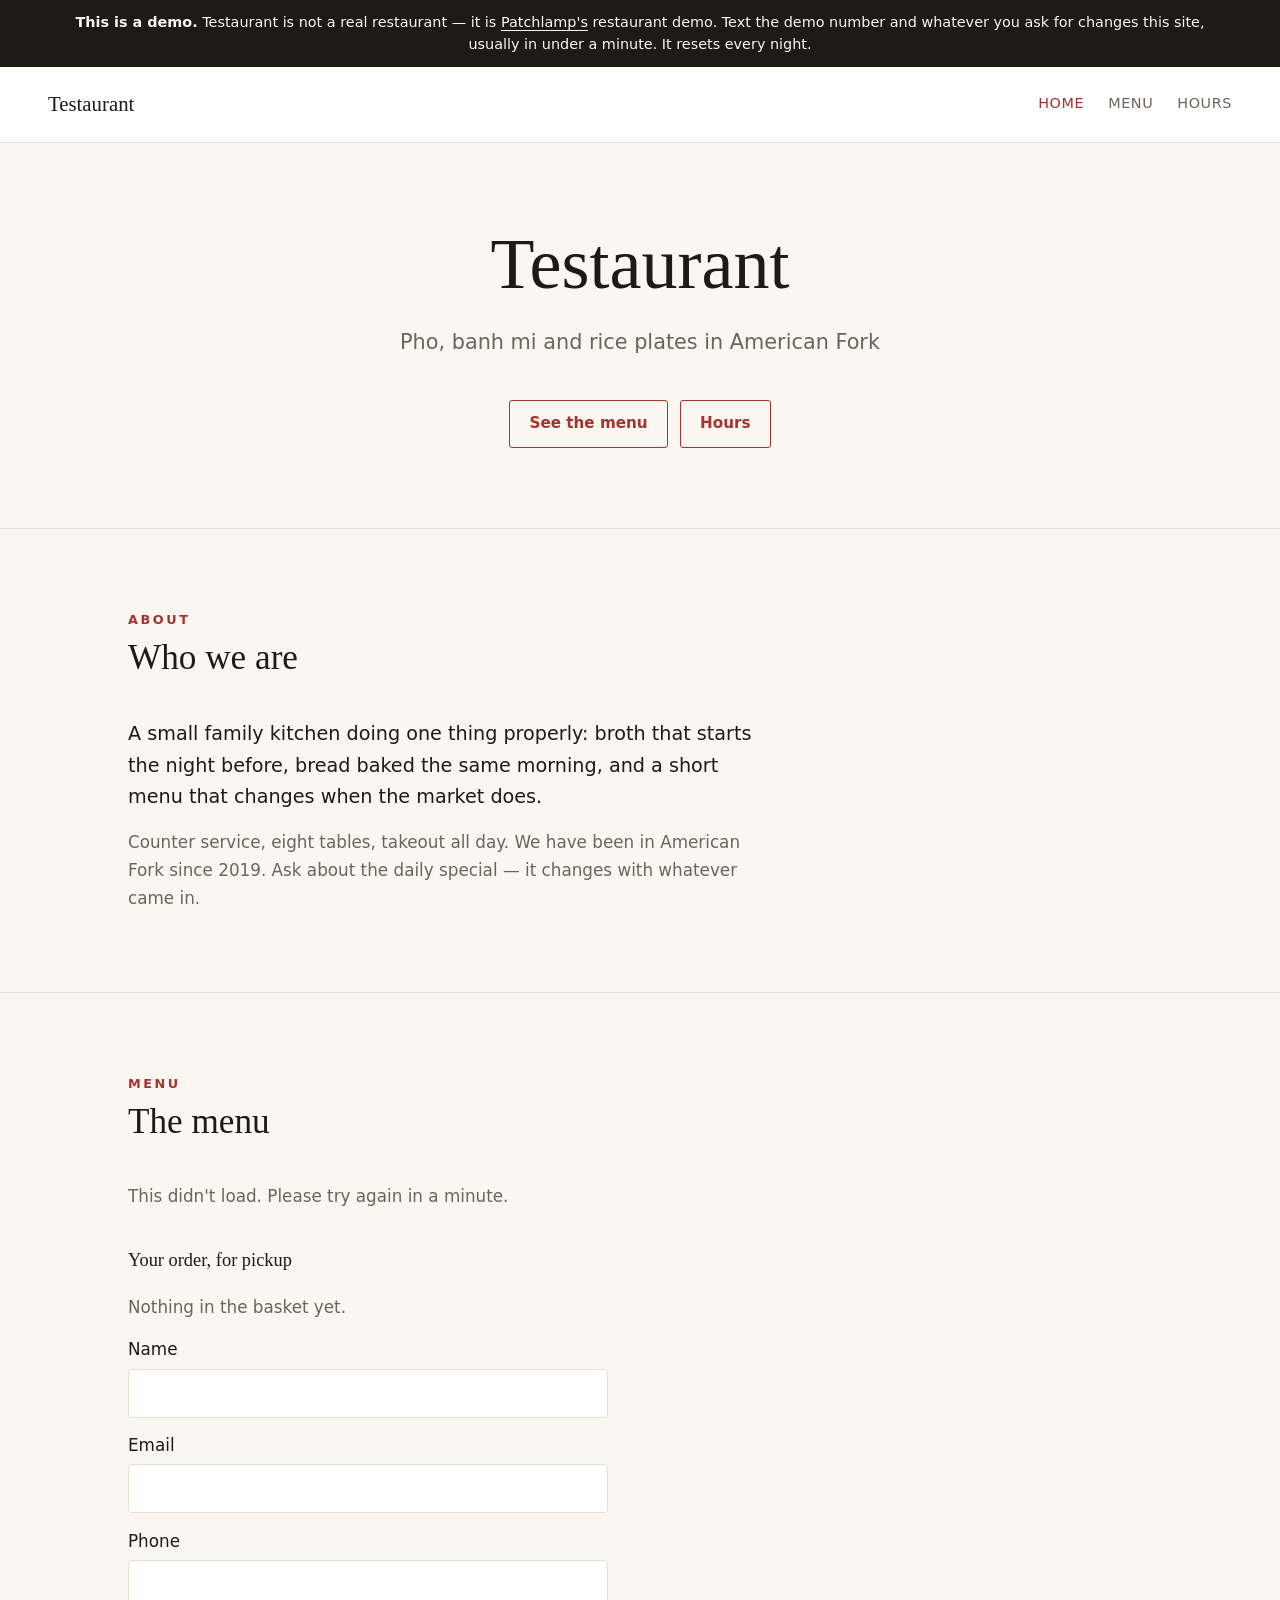
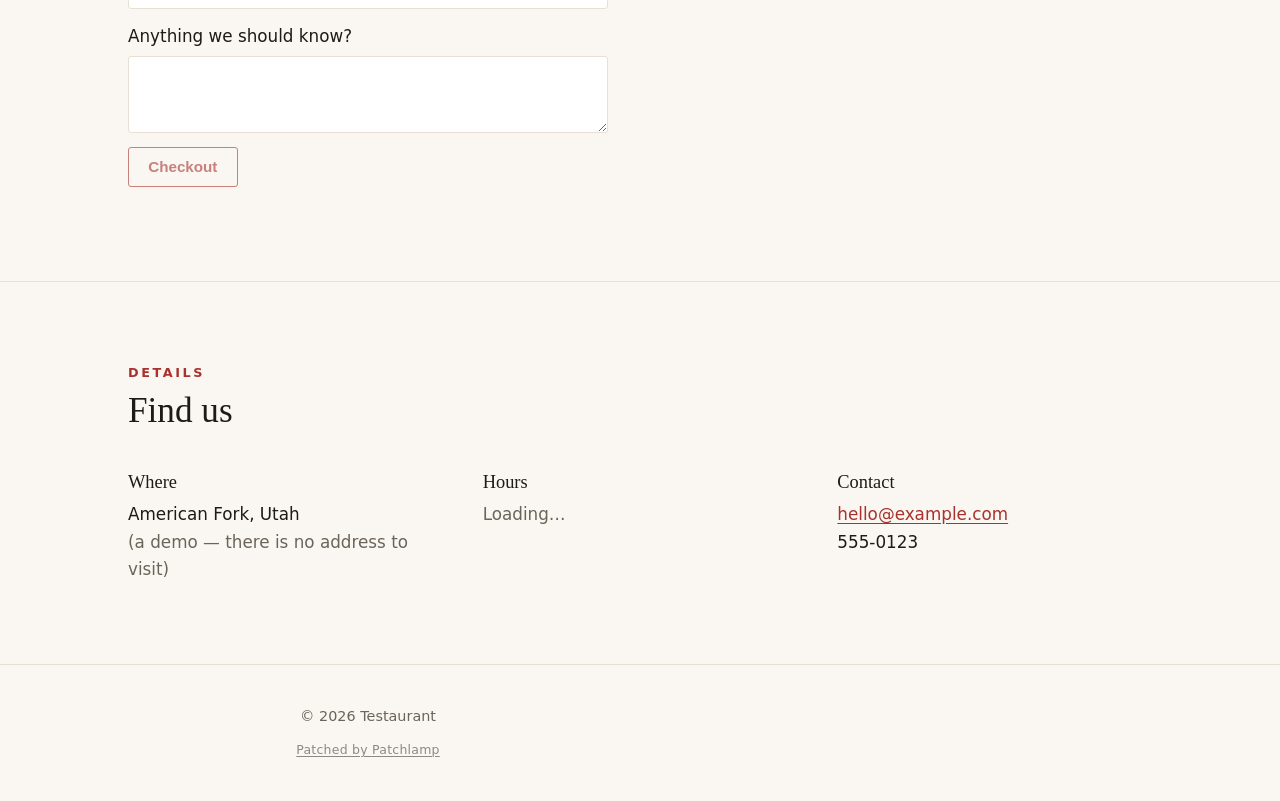
==== commit 3980c017: "Nightly reset: back to the golden copy" ====
--- a/index.html
+++ b/index.html
@@ -6,13 +6,10 @@
   <title>Testaurant — Patchlamp's restaurant demo</title>
   <meta name="description" content="Testaurant is Patchlamp's demo restaurant: a menu with prices and hours from its own database, pickup ordering, all changed by text. Not a real restaurant.">
   <meta name="robots" content="noindex">
-  <!-- The pages are rendered from site.json by `site render` (lib/sitegen.py): change site.json, never this file. -->
   <link rel="stylesheet" href="css/style.css">
-  <link rel="stylesheet" href="css/look.css">
-  <script src="js/motion.js" defer></script>
-  <script src="js/catalog.js" defer></script>
 </head>
-<body class="page-home">
+<body>
+
   <p class="demo-bar">
     <strong>This is a demo.</strong> Testaurant is not a real restaurant — it is
     <a href="https://patchlamp.com/">Patchlamp's</a> restaurant demo. Text the demo number and
@@ -22,95 +19,182 @@
   <header class="site-header">
     <a class="wordmark" href="index.html">Testaurant</a>
     <nav class="site-nav" aria-label="Site">
-      <a href="menu.html">Menu</a>
-      <a href="index.html#about">About</a>
-      <a href="index.html#details">Hours</a>
+      <a href="index.html" aria-current="page">Home</a>
+      <a href="#shop">Menu</a>
+      <a href="#details">Hours</a>
     </nav>
-    <a class="header-cta" href="menu.html"><span class="cta-full">See the menu</span><span class="cta-short">See the menu</span></a>
   </header>
 
-  <main id="top">
-    <section class="hero-block hero--split has-image" id="hero">
-      <figure class="hero-media">
-        <picture><source type="image/avif" srcset="images/hero-6646022-800.avif 800w, images/hero-6646022-1600.avif 1600w" sizes="100vw"><source type="image/webp" srcset="images/hero-6646022-800.webp 800w, images/hero-6646022-1600.webp 1600w" sizes="100vw"><img src="images/hero-6646022-1600.jpg" srcset="images/hero-6646022-800.jpg 800w, images/hero-6646022-1600.jpg 1600w" sizes="100vw" width="1600" height="900" alt="Delicious Vietnamese Pho noodle soup with fresh herbs and beef, captured from above." loading="eager" fetchpriority="high" decoding="async"></picture><span class="img-label">Stock photo</span>
-      </figure>
-      <div class="hero-copy">
-        <h1 class="hero-heading">Pho, banh mi and rice plates in American Fork</h1>
-        <div class="hero-actions">
-          <a class="btn btn-primary" href="menu.html">See the menu</a>
-          <a class="btn btn-secondary" href="#details">Hours</a>
+  <main>
+    <section class="hero">
+      <h1 class="hero-title">Testaurant</h1>
+      <p class="hero-tagline">Pho, banh mi and rice plates in American Fork</p>
+      <div class="button-row">
+        <a class="button" href="#shop">See the menu</a>
+        <a class="button" href="#details">Hours</a>
+      </div>
+    </section>
+    <section class="section" id="about">
+      <div class="section-inner reveal">
+        <p class="kicker">About</p>
+        <h2>Who we are</h2>
+        <p class="lede">A small family kitchen doing one thing properly: broth that
+          starts the night before, bread baked the same morning, and a short menu that
+          changes when the market does.</p>
+        <p class="muted">Counter service, eight tables, takeout all day. We have been
+          in American Fork since 2019. Ask about the daily special — it changes with whatever came in.</p>
+      </div>
+    </section>
+    <section class="section" id="shop">
+      <div class="section-inner reveal">
+        <p class="kicker">Menu</p>
+        <h2>The menu</h2>
+        <!-- The items come from the database (products): add or change them on /admin/catalog, or by text. -->
+        <div class="shop" data-shop>
+          <p class="form-thanks" data-order="paid" hidden>Paid — thank you. We'll have it ready for pickup; the receipt is in your email.</p>
+          <p class="form-sorry" data-order="cancelled" hidden>Checkout was cancelled; nothing was charged. Your basket is below.</p>
+          <div data-products><p class="muted">Loading…</p></div>
+          <form class="site-form shop-checkout" data-checkout>
+            <h3>Your order, for pickup</h3>
+            <p class="muted" data-basket>Nothing in the basket yet.</p>
+            <label>Name <input name="name" required autocomplete="name"></label>
+            <label>Email <input name="email" type="email" autocomplete="email"></label>
+            <label>Phone <input name="phone" type="tel" autocomplete="tel"></label>
+            <label>Anything we should know? <textarea name="note" rows="2"></textarea></label>
+            <button class="button" type="submit" data-pay disabled>Checkout</button>
+            <p class="muted" data-pay-note></p>
+            <p class="form-sorry" data-error hidden></p>
+          </form>
+          <script>
+            (function () {
+              var root = document.querySelector("[data-shop]");
+              var box = root.querySelector("[data-products]"), form = root.querySelector("[data-checkout]");
+              var pay = root.querySelector("[data-pay]"), payNote = root.querySelector("[data-pay-note]");
+              var basketLine = root.querySelector("[data-basket]"), err = root.querySelector("[data-error]");
+              var order = (location.search.match(/[?&]order=(paid|cancelled)/) || [])[1];
+              if (order) root.querySelector('[data-order="' + order + '"]').hidden = false;
+              var basket = {}, products = {}, mode = "off";
+              var DAYS = ["Sunday", "Monday", "Tuesday", "Wednesday", "Thursday", "Friday", "Saturday"];
+              function money(c) { return "$" + (c / 100).toFixed(2); }
+              function el(tag, cls, text) { var e = document.createElement(tag); if (cls) e.className = cls; if (text != null) e.textContent = text; return e; }
+              function clock(t) { var p = t.split(":"), h = +p[0], m = p[1]; return (h % 12 || 12) + (m === "00" ? "" : ":" + m) + (h < 12 ? "am" : "pm"); }
+              function refresh() {
+                var lines = [], total = 0, n = 0;
+                Object.keys(basket).forEach(function (id) {
+                  var q = basket[id], p = products[id]; if (!q || !p) return;
+                  lines.push(q + " × " + p.name); total += q * p.price_cents; n += q;
+                  var c = box.querySelector('[data-qty="' + id + '"]'); if (c) c.textContent = q;
+                });
+                box.querySelectorAll("[data-qty]").forEach(function (c) { if (!basket[c.getAttribute("data-qty")]) c.textContent = "0"; });
+                basketLine.textContent = n ? lines.join(", ") + " — " + money(total) : "Nothing in the basket yet.";
+                pay.disabled = !n || mode === "off";
+              }
+              function step(id, d) { basket[id] = Math.max(0, Math.min(20, (basket[id] || 0) + d)); refresh(); }
+              function hoursBox(hours, open) {
+                var h = document.querySelector("[data-hours]"); if (!h) return;
+                h.textContent = "";
+                if (!hours.length) { h.appendChild(el("p", "muted", "Hours coming soon.")); return; }
+                h.appendChild(el("p", "open-now " + (open ? "is-open" : "is-closed"), open ? "Open now" : "Closed now"));
+                var ul = el("ul");
+                DAYS.forEach(function (name, i) {
+                  var today = hours.filter(function (x) { return +x.weekday === i; });
+                  ul.appendChild(el("li", null, name.slice(0, 3) + ": " + (today.length ? today.map(function (x) { return clock(x.opens) + "–" + clock(x.closes) + (x.note ? " (" + x.note + ")" : ""); }).join(", ") : "closed")));
+                });
+                h.appendChild(ul);
+              }
+              fetch("/api/catalog", { headers: { accept: "application/json" } })
+                .then(function (r) { if (!r.ok) throw new Error(r.status); return r.json(); })
+                .then(function (data) {
+                  mode = data.checkout; box.textContent = ""; hoursBox(data.hours, data.open_now);
+                  pay.textContent = mode === "live" ? "Pay and pick up" : mode === "test" ? "Pay (Stripe test mode — no real charge)" : "Checkout opens once Stripe is connected";
+                  payNote.textContent = mode === "live" ? "Payment is by Stripe Checkout." : mode === "test" ? "This is Stripe's test mode: use card 4242 4242 4242 4242, any future date, any code. Nothing is charged." : "Paying online isn't connected yet: fill a basket if you like, but nothing is charged and no order is taken until it is.";
+                  if (!data.products.length) { box.appendChild(el("p", "muted", "Nothing here yet.")); return; }
+                  var section = null, last = null;
+                  data.products.forEach(function (p) {
+                    products[p.id] = p;
+                    if (p.category !== last) { box.appendChild(el("h3", "shop-section", p.category || "")); section = el("ul", "shop-list"); box.appendChild(section); last = p.category; }
+                    var li = el("li", "shop-item" + (p.status === "sold out" ? " is-sold-out" : ""));
+                    var text = el("div", "shop-text");
+                    var head = el("p", "shop-name"); head.appendChild(el("span", null, p.name)); head.appendChild(el("span", "price", money(p.price_cents)));
+                    text.appendChild(head);
+                    if (p.description) text.appendChild(el("p", "muted", p.description));
+                    li.appendChild(text);
+                    if (p.status === "sold out") li.appendChild(el("span", "shop-out", "Sold out"));
+                    else {
+                      var ctl = el("span", "shop-qty");
+                      var minus = el("button", null, "−"); minus.type = "button"; minus.setAttribute("aria-label", "One fewer " + p.name); minus.onclick = function () { step(p.id, -1); };
+                      var plus = el("button", null, "+"); plus.type = "button"; plus.setAttribute("aria-label", "One more " + p.name); plus.onclick = function () { step(p.id, 1); };
+                      var n = el("span", null, "0"); n.setAttribute("data-qty", p.id); n.setAttribute("aria-live", "polite");
+                      ctl.appendChild(minus); ctl.appendChild(n); ctl.appendChild(plus); li.appendChild(ctl);
+                    }
+                    section.appendChild(li);
+                  });
+                  refresh();
+                })
+                .catch(function () { box.textContent = ""; box.appendChild(el("p", "muted", "This didn't load. Please try again in a minute.")); });
+              form.addEventListener("submit", function (e) {
+                e.preventDefault(); err.hidden = true;
+                var f = new FormData(form), items = Object.keys(basket).filter(function (id) { return basket[id]; }).map(function (id) { return { id: +id, qty: basket[id] }; });
+                if (!f.get("email") && !f.get("phone")) { err.textContent = "Leave an email or a phone so we can reach you."; err.hidden = false; return; }
+                pay.disabled = true;
+                fetch("/api/checkout", { method: "POST", headers: { "content-type": "application/json", accept: "application/json" },
+                  body: JSON.stringify({ items: items, name: f.get("name"), email: f.get("email"), phone: f.get("phone"), note: f.get("note") }) })
+                  .then(function (r) { return r.json(); })
+                  .then(function (d) { if (d.url) location.href = d.url; else { err.textContent = d.checkout === "off" ? "Paying online isn't switched on yet." : (d.error || "That didn't go through."); err.hidden = false; refresh(); } })
+                  .catch(function () { err.textContent = "That didn't go through. Please try again."; err.hidden = false; refresh(); });
+              });
+            })();
+          </script>
+          <style>
+            .shop-section { margin: var(--space-lg) 0 .5rem; }
+            .shop-list { list-style: none; max-width: var(--measure); }
+            .shop-item { display: flex; gap: 1rem; align-items: center; justify-content: space-between; padding: .7rem 0; border-bottom: 1px solid var(--bg-line); }
+            .shop-name { display: flex; gap: .75rem; justify-content: space-between; font-weight: 600; }
+            .shop-text { flex: 1 1 auto; }
+            .shop-text .muted { font-size: .95rem; margin-top: .15rem; }
+            .shop-qty { display: inline-flex; align-items: center; gap: .5rem; white-space: nowrap; }
+            .shop-qty button { font: inherit; width: 2.75rem; height: 2.75rem; border: 1px solid var(--bg-line); border-radius: 3px; background: var(--bg-raised); color: var(--ink); cursor: pointer; }
+            .shop-qty span { min-width: 1.5rem; text-align: center; }
+            .is-sold-out .shop-name { color: var(--ink-dim); }
+            .shop-out { color: var(--ink-dim); font-size: .9rem; white-space: nowrap; }
+            .shop-checkout { margin-top: var(--space-lg); }
+            .shop-checkout button[disabled] { opacity: .6; cursor: not-allowed; }
+            .open-now { font-weight: 600; }
+            .open-now.is-open { color: var(--accent); }
+          </style>
         </div>
-        <p class="hero-phone"><a href="tel:555-0123">555-0123</a></p>
-      </div>
-    </section>
-    <section class="proof proof--inline" aria-label="At a glance">
-      <ul class="proof-list">
-        <li>Counter service, eight tables</li>
-        <li>Takeout all day</li>
-        <li>In American Fork since 2019</li>
-      </ul>
-    </section>
-    <section class="section menu menu--list" id="menu">
-      <div class="section-inner">
-        <div class="section-head">
-          <h2>The menu</h2>
-        </div>
-        <!-- A few of the dishes from the database (products), read from /api/catalog by js/catalog.js: data-pick names
-             them (the site.json section's "pick"), else the first data-count on sale. The whole menu, the basket and
-             the checkout are on menu.html. -->
-        <ul class="catalog-strip" data-catalog-strip data-count="4" data-pick="Beef pho|Grilled pork banh mi|Lemongrass chicken rice plate|Spring rolls (2)">
-          <li class="muted">Loading…</li>
-        </ul>
-        <p class="catalog-more"><a class="btn btn-primary" href="menu.html">See the menu</a></p>
-      </div>
-    </section>
-    <section class="section about about--band band" id="about">
-      <div class="section-inner">
-        <div class="about-grid">
-          <div class="about-copy">
-            <div class="about-head">
-              <h2>Who we are</h2>
-            </div>
-            <div class="about-body">
-              <p class="lede">A small family kitchen doing one thing properly: broth that starts the night before, bread baked the same morning, and a short menu that changes when the market does.</p>
-              <p class="">Counter service, eight tables, takeout all day. We have been in American Fork since 2019. Ask about the daily special — it changes with whatever came in.</p>
-            </div>
-          </div>
-        </div>
-      </div>
-    </section>
-    <section class="section details details--columns" id="details">
-      <div class="section-inner">
-        <div class="section-head">
-          <h2>Find us</h2>
-        </div>
+      </div>
+    </section>
+    <section class="section" id="details">
+      <div class="section-inner reveal">
+        <p class="kicker">Details</p>
+        <h2>Find us</h2>
         <div class="details-grid">
           <div>
-            <h3>Hours</h3>
-            <div class="hours-live" data-hours><p class="muted">Loading…</p></div>
+            <h3>Where</h3>
+            <p>American Fork, Utah<br><span class="muted">(a demo — there is no address to visit)</span></p>
           </div>
           <div>
-            <h3>Where</h3>
-            <p>American Fork, Utah (a demo — there is no address to visit)</p>
+            <h3>Hours</h3>
+            <div data-hours><p class="muted">Loading…</p></div>
           </div>
           <div>
             <h3>Contact</h3>
-            <ul class="contact-lines">
-              <li><a href="tel:555-0123">555-0123</a></li>
-              <li><a data-mail href="mailto:hello@example.com">hello@example.com</a></li>
-            </ul>
+            <p><a href="mailto:hello@example.com">hello@example.com</a><br>555-0123</p>
           </div>
         </div>
       </div>
     </section>
-
   </main>
 
   <footer class="site-footer">
-    <p class="copyright">&copy; 2026 Testaurant · <a href="/admin">Owner sign-in</a></p>
+    <!-- Keep this footer identical on every page. -->
+    <p class="copyright">&copy; 2026 Testaurant</p>
     <p class="patchlamp-badge"><a href="https://patchlamp.com/restaurants?from=badge" rel="noopener">Patched by Patchlamp</a></p>
     <script src="https://patchlamp.com/s/site-chat.js" data-site="testaurant" crossorigin="anonymous" defer></script>
     <script src="https://patchlamp.com/hit.js" data-site="testaurant" crossorigin="anonymous" defer></script>
   </footer>
+
+  <script src="js/main.js"></script>
 </body>
 </html>
--- a/css/style.css
+++ b/css/style.css
@@ -1,881 +1,285 @@
 /* ==========================================================================
-   base.css: the stylesheet every rendered site shares (B255, plans/83).
-   Rendered as css/style.css. It has three readers:
-   1. every page of a rendered site, followed by css/look.css (a look's
-      tokens and its short list of rules) and css/custom.css when a site has one;
-   2. the Functions pages (/admin, estimates, invoices, signing, /book/manage),
-      which load this file and read the tokens marked "Functions" below, so
-      those names stay, whatever else changes;
-   3. the section variants in _sections/: their layouts live here, so any
-      look can wear any variant.
-   How the file works: components read tokens and never a literal colour or
-   font; a look changes tokens and owns a few rules; a dark or coloured ground
-   (.band, the dark heroes, the accent cards) re-sets --ink, --ink-dim and
-   --accent-text for what sits inside it, so the components need no dark copy.
-   Nothing is ever at opacity 0. Motion is opt-in: js/motion.js sets
-   html.motion only under prefers-reduced-motion: no-preference, and a reveal
-   starts from a visible state, so a still frame (a screenshot, a link
-   preview, the judge) always reads whole. templates/sites/DESIGN.md is the
-   standard this file serves.
+   Testaurant — the site's only stylesheet
+   Colors and fonts are the tokens in :root below. Change the look there,
+   not scattered through the file.
    ========================================================================== */
 
 :root {
-  /* --- Colour roles ------------------------------------------------------ */
-  --bg: #f7f8f8;              /* page ground */
-  --bg-raised: #ffffff;       /* cards, inputs (Functions) */
-  --bg-alt: #edf1f2;          /* the alternate section ground */
-  --bg-line: #d3dce0;         /* hairlines, input borders (Functions) */
-  --ink: #15212a;             /* body text (Functions) */
-  --ink-dim: #4f5f68;         /* secondary text, at least 4.5:1 on --bg (Functions) */
-  --accent: #1d6f8c;          /* fills: buttons, the checked slot, focus (Functions) */
-  --accent-strong: #155468;   /* hover on a fill */
-  --accent-dim: var(--accent-strong);  /* the B64 name for the hover colour */
-  --accent-ink: #ffffff;      /* text on --accent */
-  --accent-text: var(--accent);        /* the accent as small text on --bg; a look with a loud accent darkens it */
-  --link-hover: var(--accent-strong);
-  --focus: var(--accent);
-  --band: #10293a;            /* the one dark ground */
-  --band-ink: #f1f6f8;
-  --band-dim: #b4c7d0;
-  --band-accent: #86d0e6;
-  --hero-ground: var(--band); /* the hero's ground for split and typographic */
-  --hero-ink: var(--band-ink);
-  --hero-dim: var(--band-dim);
-  --hero-accent: var(--band-accent);
-  --hero-scrim: var(--band);  /* what a photo darkens to under text */
-  --proof-bg: var(--bg-alt);
-  --proof-ink: var(--ink);
-  --proof-mark: var(--accent);
-  --footer-bg: var(--ink);
-  --footer-ink: color-mix(in srgb, var(--bg) 82%, var(--ink));
-  --sorry-bg: #fbe9e7;
-  --sorry-ink: #7a1f12;
-  --photo-filter: none;       /* the look's grade, until img treat grades the files themselves */
-  --texture: none;            /* a band's texture: a background-image the look sets */
-
-  /* --- Type ------------------------------------------------------------- */
-  --font-display: Georgia, "Times New Roman", serif;                    /* Functions */
-  --font-text: system-ui, -apple-system, "Segoe UI", Helvetica, Arial, sans-serif;
-  --font-body: var(--font-text);       /* the B64 name; the Functions pages read it */
-  --font-kicker: var(--font-text);
-  --font-button: var(--font-text);
-  --display-weight: 400;      /* the hero heading */
-  --heading-weight: var(--display-weight);
-  --display-tracking: -0.02em;
-  --display-leading: 1.02;
-  --display-case: none;
-  --kicker-case: uppercase;
-  --kicker-tracking: 0.14em;
-  --kicker-weight: 600;
-  --kicker-size: var(--step--2);
-  --button-weight: 650;
-  --button-case: none;
-  --button-tracking: 0;
-  --text-size: 1.0625rem;
-  --text-leading: 1.65;
-  /* The scale. Every font-size in this file and in a look is one of these, so
-     the design gate can check sizes against it. --step-0 is body text. */
-  --step--2: 0.8125rem;
-  --step--1: clamp(0.84rem, 0.82rem + 0.1vw, 0.9rem);
-  --step-0: var(--text-size);
-  --step-1: clamp(1.2rem, 1.1rem + 0.45vw, 1.45rem);
-  --step-2: clamp(1.45rem, 1.25rem + 0.9vw, 1.95rem);
-  --step-3: clamp(2rem, 1.5rem + 2.2vw, 3.25rem);
-  --step-4: clamp(2.4rem, 1.7rem + 3.2vw, 4.25rem);
-  --step-5: clamp(2.75rem, 1.6rem + 5vw, 6rem);       /* the hero: 44px on a phone, 96px wide */
-  --step-6: clamp(3.25rem, 1.4rem + 8vw, 8.5rem);     /* the typographic hero, which has no photo to carry it */
-  --measure: 34em;            /* Functions */
-
-  /* --- Space ------------------------------------------------------------ */
-  --space: 1rem;              /* Functions */
-  --space-half: 0.5rem;
-  --space-2: 2rem;
-  --space-3: 3rem;
-  --space-4: 4.5rem;
-  --space-5: clamp(4rem, 3rem + 5vw, 8rem);
-  --space-lg: 2.5rem;         /* the B64 name; the Functions pages read it */
-  --space-xl: var(--space-5);
-  --section-pad: var(--space-5);
-  --page-pad: clamp(1rem, 4vw, 3rem);   /* Functions */
-  --content: 74rem;
-  --wide: var(--content);
-
-  /* --- Shape, depth ----------------------------------------------------- */
-  --radius: 6px;              /* inputs, tiles */
-  --radius-card: 10px;
-  --radius-btn: 6px;
-  --radius-media: 6px;
-  --rule-strong: 1px solid var(--ink);
-  --shadow-1: 0 1px 2px rgb(15 30 40 / 0.06), 0 2px 8px rgb(15 30 40 / 0.05);
-  --shadow-2: 0 2px 6px rgb(15 30 40 / 0.06), 0 18px 40px -12px rgb(15 30 40 / 0.22);
-  --shadow: var(--shadow-2);  /* the B64 name */
-
-  /* --- Motion (read only under html.motion and no-preference) ----------- */
-  --dur-1: 160ms;             /* hover, press */
-  --dur-2: 420ms;             /* a state change */
-  --dur-3: 900ms;             /* a reveal */
-  --dur-moment: 1600ms;       /* a look's one hero moment */
-  --ease: cubic-bezier(0.2, 0.7, 0.2, 1);
-  --ease-in-out: cubic-bezier(0.65, 0, 0.35, 1);
-  --lift: -3px;
-  --reveal-from: 0.55;        /* never 0: a still frame must read whole */
-  --reveal-shift: 10px;
-  --reveal-stagger: 70ms;
-}
-
-/* --- Base ------------------------------------------------------------------ */
-*, *::before, *::after { box-sizing: border-box; }
-* { margin: 0; padding: 0; }
-html { -webkit-text-size-adjust: 100%; text-size-adjust: 100%; scroll-padding-top: 5.5rem; }
+  /* Color — warm off-white ground, dark ink, one chili accent */
+  --bg: #faf7f2;
+  --bg-raised: #ffffff;
+  --bg-line: #e8e0d4;
+  --ink: #1e1a16;
+  --ink-dim: #6b645a;
+  --accent: #a8322d;       /* links, highlights, buttons */
+  --accent-dim: #842521;   /* hover */
+
+  /* Type — system fonts, so nothing loads from a third party */
+  --font-display: Georgia, "Times New Roman", serif;
+  --font-body: system-ui, -apple-system, "Segoe UI", Roboto, Helvetica, Arial, sans-serif;
+
+  /* Rhythm */
+  --space: 1rem;
+  --space-lg: 2.5rem;
+  --space-xl: 5rem;
+  --measure: 40rem;
+  --page-pad: clamp(1.25rem, 5vw, 3rem);
+}
+
+/* --------------------------------------------------------------------------
+   Base
+   -------------------------------------------------------------------------- */
+
+* { box-sizing: border-box; margin: 0; padding: 0; }
+
+html { scroll-behavior: smooth; }
+
 body {
-  background: var(--bg); color: var(--ink);
-  font-family: var(--font-text); font-size: var(--step-0); line-height: var(--text-leading);
-  -webkit-font-smoothing: antialiased; text-rendering: optimizeLegibility; font-kerning: normal;
-  font-synthesis: weight;   /* never a browser-slanted italic or scaled small caps: a look that wants one ships the face */
-  overflow-x: clip;
-}
-img, svg, video { display: block; max-width: 100%; height: auto; }
-picture { display: contents; }
-h1, h2, h3, h4 {
-  font-family: var(--font-display); font-weight: var(--heading-weight);
-  letter-spacing: var(--display-tracking); line-height: 1.1; text-transform: var(--display-case);
-  text-wrap: balance;
-}
-h1, h2 { font-size: var(--step-4); line-height: var(--display-leading); }
-h3 { font-size: var(--step-1); line-height: 1.2; letter-spacing: -0.005em; }
-p { max-width: var(--measure); text-wrap: pretty; }
-a { color: var(--accent-text); text-underline-offset: 0.2em; text-decoration-thickness: 1px; }
-a:hover { color: var(--link-hover); text-decoration-thickness: 2px; }
+  background: var(--bg);
+  color: var(--ink);
+  font-family: var(--font-body);
+  font-size: 1.05rem;
+  line-height: 1.65;
+  -webkit-font-smoothing: antialiased;
+}
+
+h1, h2, h3 {
+  font-family: var(--font-display);
+  font-weight: 400;
+  line-height: 1.15;
+}
+
+h2 { font-size: clamp(1.6rem, 4vw, 2.2rem); margin-bottom: var(--space-lg); }
+h3 { font-size: 1.15rem; margin-bottom: 0.5rem; }
+
+p { max-width: var(--measure); }
+p + p { margin-top: var(--space); }
+
+a { color: var(--accent); text-underline-offset: 3px; }
+a:hover { color: var(--accent-dim); }
+
+img, svg { max-width: 100%; display: block; }
+
+.visually-hidden {
+  position: absolute; width: 1px; height: 1px;
+  overflow: hidden; clip: rect(0 0 0 0); white-space: nowrap;
+}
+
+/* --------------------------------------------------------------------------
+   Header / nav
+   -------------------------------------------------------------------------- */
+
+.site-header {
+  display: flex;
+  align-items: center;
+  justify-content: space-between;
+  flex-wrap: wrap;
+  gap: var(--space);
+  padding: 1.25rem var(--page-pad);
+  border-bottom: 1px solid var(--bg-line);
+  background: var(--bg-raised);
+}
+
+.wordmark {
+  font-family: var(--font-display);
+  font-size: 1.3rem;
+  text-decoration: none;
+  color: var(--ink);
+  white-space: nowrap;
+}
+
+.site-nav { display: flex; flex-wrap: wrap; gap: 0.25rem 1.5rem; }
+
+.site-nav a {
+  font-size: 0.9rem;
+  letter-spacing: 0.04em;
+  text-transform: uppercase;
+  text-decoration: none;
+  color: var(--ink-dim);
+}
+
+.site-nav a:hover { color: var(--ink); }
+.site-nav a[aria-current="page"] { color: var(--accent); }
+
+/* --------------------------------------------------------------------------
+   Hero
+   -------------------------------------------------------------------------- */
+
+.hero {
+  padding: var(--space-xl) var(--page-pad);
+  text-align: center;
+  border-bottom: 1px solid var(--bg-line);
+}
+
+.hero-title { font-size: clamp(2.4rem, 8vw, 4.5rem); }
+
+.hero-tagline {
+  margin: 1.25rem auto 0;
+  font-size: clamp(1.05rem, 2.2vw, 1.3rem);
+  color: var(--ink-dim);
+}
+
+.page-hero { padding: var(--space-lg) var(--page-pad); }
+.page-hero .hero-title { font-size: clamp(1.8rem, 6vw, 3rem); }
+
+/* --------------------------------------------------------------------------
+   Sections
+   -------------------------------------------------------------------------- */
+
+.section {
+  padding: var(--space-xl) var(--page-pad);
+  border-bottom: 1px solid var(--bg-line);
+}
+
+.section-inner { max-width: 64rem; margin: 0 auto; }
+
+.kicker {
+  font-size: 0.8rem;
+  font-weight: 600;
+  letter-spacing: 0.2em;
+  text-transform: uppercase;
+  color: var(--accent);
+  margin-bottom: 0.5rem;
+}
+
+.lede { font-size: 1.2rem; }
 .muted { color: var(--ink-dim); }
-.visually-hidden { position: absolute; width: 1px; height: 1px; overflow: hidden; clip-path: inset(50%); white-space: nowrap; }
-:focus-visible { outline: 3px solid var(--focus); outline-offset: 3px; border-radius: 2px; }
-::selection { background: var(--accent); color: var(--accent-ink); }
-
-/* Grounds that change the ink: everything inside reads these instead, the surfaces (--bg, --bg-raised,
-   --bg-alt) as well as the text, so a form card, a tile or an input inside a band is a lifted tone of the
-   band with light text, never a light card with light text. */
-.band, .hero--full-dark {
-  background-color: var(--band); background-image: var(--texture); color: var(--band-ink);
-  --ink: var(--band-ink); --ink-dim: var(--band-dim); --accent-text: var(--band-accent);
-  --link-hover: var(--band-ink); --focus: var(--band-accent);
-  --bg: color-mix(in srgb, var(--band-ink) 6%, var(--band));
-  --bg-alt: var(--bg);
-  --bg-raised: color-mix(in srgb, var(--band-ink) 11%, var(--band));
-  --bg-line: color-mix(in srgb, var(--band-ink) 24%, transparent);
-  --rule-strong: 1px solid color-mix(in srgb, var(--band-ink) 45%, transparent);
-}
-.hero--split, .hero--typographic {
-  background-color: var(--hero-ground); color: var(--hero-ink);
-  --ink: var(--hero-ink); --ink-dim: var(--hero-dim); --accent-text: var(--hero-accent);
-  --link-hover: var(--hero-ink); --focus: var(--hero-accent);
-  --bg: color-mix(in srgb, var(--hero-ink) 6%, var(--hero-ground));
-  --bg-alt: var(--bg);
-  --bg-raised: color-mix(in srgb, var(--hero-ink) 11%, var(--hero-ground));
-  --bg-line: color-mix(in srgb, var(--hero-ink) 24%, transparent);
-}
-.contact-card, .cta--band, .donate--band {
-  background: var(--accent); color: var(--accent-ink);
-  /* 90% and a 10% lift: at 82% and 14% the dim text failed AA on its own raised tile in three looks (B256) */
-  --ink: var(--accent-ink); --ink-dim: color-mix(in srgb, var(--accent-ink) 90%, var(--accent));
-  --accent-text: var(--accent-ink); --link-hover: var(--accent-ink); --focus: var(--accent-ink);
-  --bg: color-mix(in srgb, var(--accent-ink) 8%, var(--accent));
-  --bg-alt: var(--bg);
-  --bg-raised: color-mix(in srgb, var(--accent-ink) 10%, var(--accent));
-  --bg-line: color-mix(in srgb, var(--accent-ink) 30%, transparent);
-}
-
-/* --- The demo and preview bar ------------------------------------------- */
-.demo-bar {
-  max-width: none; margin: 0; padding: 0.45rem var(--page-pad);
-  background: var(--ink); color: var(--bg); font-size: var(--step--2); line-height: 1.45; text-align: center;
-}
-.demo-bar a { color: inherit; display: inline-block; padding-block: 0.3rem; }
-
-/* --- Header: the name, the sections, the one way to reach them ------------ */
-.site-header {
-  position: sticky; top: 0; z-index: 20;
-  display: flex; align-items: center; gap: var(--space) var(--space-2);
-  padding: 0.6rem var(--page-pad);
-  background: color-mix(in srgb, var(--bg) 93%, transparent); color: var(--ink);
-  -webkit-backdrop-filter: saturate(1.4) blur(10px); backdrop-filter: saturate(1.4) blur(10px);
-  border-bottom: 1px solid color-mix(in srgb, var(--bg-line) 70%, transparent);
-}
-.wordmark {
-  display: inline-flex; align-items: center; gap: 0.45rem; margin-right: auto; min-height: 44px; min-width: 0;
-  font-family: var(--font-display); font-size: var(--step-1); font-weight: var(--heading-weight);
-  letter-spacing: -0.01em; line-height: 1.05; text-transform: var(--display-case);
-  color: inherit; text-decoration: none;
-}
-.wordmark:hover { color: inherit; text-decoration: none; }
-.wordmark-sub { color: var(--accent-text); }
-.site-nav { display: flex; gap: 0.25rem 1.5rem; }
-.site-nav a {
-  display: inline-flex; align-items: center; min-height: 44px;
-  color: inherit; text-decoration: none; font-size: var(--step--1); font-weight: 600;
-}
-.site-nav a:hover, .site-nav a[aria-current="page"] { color: var(--accent-text); }
-.header-cta {
-  display: inline-flex; align-items: center; flex: none; min-height: 44px; padding: 0.5rem 1.1rem;
-  background: var(--accent); color: var(--accent-ink); border-radius: var(--radius-btn);
-  font-family: var(--font-button); font-size: var(--step--1); font-weight: var(--button-weight);
-  letter-spacing: var(--button-tracking); text-transform: var(--button-case); text-decoration: none; white-space: nowrap;
-}
-.header-cta:hover { background: var(--accent-strong); color: var(--accent-ink); text-decoration: none; }
-.header-cta .cta-short { display: none; }
-@media (max-width: 56em) { .site-nav { display: none; } }   /* one scroll on a phone; the call button stays */
-@media (max-width: 30em) {
-  .site-header { gap: var(--space); }
-  .header-cta .cta-full { display: none; }
-  .header-cta .cta-short { display: inline; }
-}
-
-/* --- Buttons (.button: the B64 class the pasted collection blocks use) ---- */
-.btn, .button {
-  display: inline-flex; align-items: center; justify-content: center; gap: 0.5rem;
-  min-height: 3.25rem; padding: 0.7rem 1.5rem;
-  font-family: var(--font-button); font-size: var(--step-0); font-weight: var(--button-weight); line-height: 1.15;
-  letter-spacing: var(--button-tracking); text-transform: var(--button-case); text-align: center; text-decoration: none;
-  cursor: pointer; border: 2px solid transparent; border-radius: var(--radius-btn);
-}
-.btn-primary, .button { background: var(--accent); color: var(--accent-ink); }
-.btn-primary:hover, .button:hover { background: var(--accent-strong); color: var(--accent-ink); text-decoration: none; }
-.btn-secondary { background: transparent; color: inherit; border-color: color-mix(in srgb, currentColor 55%, transparent); }
-.btn-secondary:hover { color: inherit; border-color: currentColor; background: color-mix(in srgb, currentColor 8%, transparent); text-decoration: none; }
-.action-row { display: flex; flex-wrap: wrap; align-items: center; gap: 0.75rem; }
-@media (max-width: 30em) { .btn, .button { padding-inline: 1.15rem; } }
-
-/* --- Pictures and their labels (a stock or AI picture says so) ----------- */
-figure { position: relative; margin: 0; }
-figure img { filter: var(--photo-filter); }
-.img-label {
-  position: absolute; top: 0.6rem; right: 0.6rem; z-index: 2; max-width: calc(100% - 1.2rem);
-  padding: 0.2rem 0.55rem; border-radius: 3px; background: rgb(0 0 0 / 0.64); color: #fff;
-  font: 500 var(--step--2)/1.35 var(--font-text); letter-spacing: 0.01em; text-transform: none; pointer-events: none;
-}
-
-/* --- Hero: shared parts ------------------------------------------------- */
-.hero-block { position: relative; isolation: isolate; }
-.hero-media { position: relative; margin: 0; overflow: hidden; background-color: var(--band); }
-.hero-media img { width: 100%; height: 100%; object-fit: cover; }
-.hero-field { background-image: var(--texture); }   /* the colour field a hero shows when there is no photo */
-.hero-copy { position: relative; z-index: 1; }
-.hero-kicker {
-  font: var(--kicker-weight) var(--kicker-size)/1.3 var(--font-kicker);
-  text-transform: var(--kicker-case); letter-spacing: var(--kicker-tracking);
-  color: var(--accent-text); margin-bottom: var(--space);
-}
-.hero-heading {
-  font-size: var(--step-5); line-height: var(--display-leading); font-weight: var(--display-weight);
-  max-width: 13ch; margin-bottom: var(--space);
-}
-.hero-heading em { font-style: normal; color: var(--accent-text); }
-.hero-sub { font-size: var(--step-1); line-height: 1.45; max-width: 30em; color: var(--ink-dim); }
-.hero-actions { display: flex; flex-wrap: wrap; gap: 0.75rem; margin-top: var(--space-2); }
-.hero-actions:empty { display: none; }
-.hero-note { margin-top: var(--space); font-size: var(--step--1); font-weight: 600; color: var(--ink-dim); }
-.hero-phone { margin-top: var(--space); }   /* a step under the buttons, so the number reads as its own way in */
-.hero-phone a {
-  display: inline-block; padding-block: 0.3rem; color: inherit; text-decoration: none;
-  font: var(--heading-weight) var(--step-2)/1.1 var(--font-display); letter-spacing: var(--display-tracking);
-}
-
-/* hero--band-card: a photo band, the words on a card over its lower edge */
-.hero--band-card { background: var(--bg); color: var(--ink); padding-bottom: var(--space-3); }
-.hero--band-card .hero-media { height: clamp(12rem, 44vw, 34rem); }
-.hero--band-card .hero-copy {
-  margin: calc(-1 * clamp(3rem, 9vw, 11rem)) var(--page-pad) 0; max-width: 46rem;
-  padding: clamp(1.5rem, 4vw, 3.5rem);
-  background: var(--bg-raised); border-radius: var(--radius-card); box-shadow: var(--shadow-2);
-}
-@media (min-width: 60em) {
-  /* wide, the photo runs the hero's full height and the card sits on its lower left, overhanging its foot, so the
-     band beside the card is picture rather than an empty strip of page (the B257 judge, ten previews, and B256's
-     Apron Strings: "the right half beside the hero card is empty") */
-  .hero--band-card { display: grid; padding-bottom: var(--space-4); }
-  .hero--band-card > .hero-media, .hero--band-card > .hero-copy { grid-area: 1 / 1; }
-  .hero--band-card .hero-media { height: clamp(24rem, 38vw, 32rem); }
-  .hero--band-card .hero-copy { align-self: end; width: calc(100% - 2 * var(--page-pad));
-    margin: 0 0 calc(-1 * var(--space-3)) max(var(--page-pad), calc((100vw - var(--content)) / 2)); }
-  /* the card is a frame of its own: its heading a step under the full-bleed heroes', so the action stays on the
-     first desktop screen */
-  .hero--band-card .hero-heading { font-size: var(--step-4); max-width: 16ch; }
-}
-
-/* hero--split: the words on the hero ground, the photo beside them (under them on a phone) */
-.hero--split { display: grid; }
-.hero--split .hero-media { order: 2; height: clamp(14rem, 60vw, 24rem); }
-.hero--split .hero-copy { padding: var(--space-3) var(--page-pad); }
-.hero--split .hero-field { display: none; }
-@media (min-width: 56em) {
-  .hero--split.has-image { grid-template-columns: minmax(0, 1.05fr) minmax(0, 1fr); min-height: min(86svh, 44rem); }
-  .hero--split .hero-media { height: auto; }
-  .hero--split .hero-copy {
-    align-self: center; width: 100%; max-width: calc(var(--content) + 2 * var(--page-pad)); margin-inline: auto;
-    padding: var(--space-4) var(--page-pad);
+
+.about-grid {
+  display: grid;
+  gap: var(--space-lg);
+  align-items: center;
+}
+@media (min-width: 720px) {
+  .about-grid { grid-template-columns: 1fr 1.2fr; }
+}
+
+.about-photo img {
+  width: 100%;
+  aspect-ratio: 1 / 1;
+  object-fit: cover;
+  border-radius: 4px;
+}
+
+.button-row { display: flex; flex-wrap: wrap; gap: 0.75rem; margin-top: var(--space-lg); }
+
+.button {
+  display: inline-block;
+  padding: 0.65rem 1.2rem;
+  border: 1px solid var(--accent);
+  border-radius: 3px;
+  text-decoration: none;
+  color: var(--accent);
+  font-weight: 600;
+  font-size: 0.95rem;
+}
+.button:hover { background: var(--accent); color: var(--bg-raised); }
+
+/* Details: address / hours / contact cards */
+.details-grid {
+  display: grid;
+  gap: var(--space-lg);
+}
+@media (min-width: 720px) {
+  .details-grid { grid-template-columns: repeat(3, 1fr); }
+}
+.details-grid address { font-style: normal; }
+.details-grid ul { list-style: none; }
+
+/* Photo gallery */
+.photo-grid {
+  list-style: none;
+  display: grid;
+  gap: var(--space);
+  grid-template-columns: repeat(auto-fill, minmax(14rem, 1fr));
+}
+.photo-grid img {
+  width: 100%;
+  aspect-ratio: 1 / 1;
+  object-fit: cover;
+  border-radius: 4px;
+}
+
+/* --------------------------------------------------------------------------
+   Footer
+   -------------------------------------------------------------------------- */
+
+.site-footer {
+  padding: var(--space-lg) var(--page-pad);
+  text-align: center;
+  color: var(--ink-dim);
+  font-size: 0.9rem;
+}
+
+.footer-links {
+  list-style: none;
+  display: flex;
+  flex-wrap: wrap;
+  justify-content: center;
+  gap: 0.5rem 1.5rem;
+  margin-bottom: var(--space);
+}
+
+/* --------------------------------------------------------------------------
+   Motion — only when JS has run and the visitor allows motion.
+   With JS off (or reduced motion on) nothing is ever hidden.
+   -------------------------------------------------------------------------- */
+
+.js-motion .reveal {
+  opacity: 0;
+  transform: translateY(12px);
+  transition: opacity 0.6s ease, transform 0.6s ease;
+}
+.js-motion .reveal.is-visible { opacity: 1; transform: none; }
+
+/* --------------------------------------------------------------------------
+   Components every kind of site shares (templates/sites/*: only :root
+   differs between them). Forms post to patchlamp.com or, with a database,
+   to the site's own /api/*; cards are a list of short blocks (services,
+   work, events, products).
+   -------------------------------------------------------------------------- */
+
+.site-form { display: grid; gap: .9rem; max-width: 30rem; }
+.site-form label { display: grid; gap: .3rem; }
+.site-form input, .site-form textarea, .site-form select { font: inherit; padding: .6rem .75rem; border: 1px solid var(--bg-line); border-radius: 3px; background: var(--bg-raised); color: var(--ink); }
+.site-form .button { justify-self: start; background: transparent; cursor: pointer; }
+.form-thanks, .form-sorry { font-weight: 600; }
+
+.card-list { list-style: none; display: grid; gap: var(--space); margin-top: var(--space); }
+@media (min-width: 40rem) { .card-list { grid-template-columns: repeat(2, 1fr); } }
+@media (min-width: 60rem) { .card-list.three { grid-template-columns: repeat(3, 1fr); } }
+.card-list li { padding: var(--space); border: 1px solid var(--bg-line); border-radius: 3px; background: var(--bg-raised); }
+.card-list h3 { margin-bottom: .35rem; }
+.card-list svg { display: block; width: 100%; height: auto; border-radius: 3px; margin-bottom: .75rem; }
+.card-meta { color: var(--ink-dim); font-size: .95rem; }
+.price { font-family: var(--font-display); color: var(--accent); white-space: nowrap; }
+
+.hero .button-row { justify-content: center; }
+.photo-grid svg { display: block; width: 100%; height: auto; border-radius: 3px; }
+
+/* A demo site says so on every page (Patchlamp's demos; a client's own site
+   never has this bar). */
+.demo-bar { margin: 0; max-width: none; padding: .75rem var(--page-pad); background: var(--ink); color: var(--bg); font-size: .9rem; line-height: 1.5; text-align: center; }
+.demo-bar a { color: var(--bg); text-decoration: underline; }
+
+/* Phone tap targets: the nav, the demo bar and the footer are short links,
+   and a thumb needs more than the text's own height (shot check flags
+   anything under 24px). Padding only — nothing moves on desktop. */
+@media (max-width: 40rem) {
+  .site-nav a,
+  .site-footer a,
+  .details-grid a,
+  .demo-bar a {
+    display: inline-block;
+    padding: 0.45rem 0.35rem;
   }
-  .hero--split.has-image .hero-copy { padding-right: var(--space-3); padding-left: max(var(--page-pad), calc((100vw - var(--content)) / 2)); }
-}
-
-/* hero--full-dark: the photo full bleed, the words low on a scrim of the band colour */
-.hero--full-dark { display: grid; min-height: 30rem; }
-@media (min-width: 48em) { .hero--full-dark { min-height: min(92svh, 56rem); } }
-.hero--full-dark > .hero-media, .hero--full-dark > .hero-copy { grid-area: 1 / 1; }
-/* The scrim is what makes words over any photo readable: behind the heading it is at least about 70% of the
-   band colour, which keeps white text above 4.5:1 even over white sky (the design gate samples it). On a phone
-   the words fill the hero, so the scrim is one wash: light at the top so the scene shows, about 70% from the
-   kicker down through the H1 (5.6:1 on the Juniper pool, 6.1:1 on clear-water's sky, 2026-10-23), and 85% at the
-   foot; at 48-95% it read as a dark colour field (the judge, wick-7). Wider, it darkens the left and the bottom. */
-.hero--full-dark .hero-media::after {
-  content: ""; position: absolute; inset: 0;
-  background: linear-gradient(180deg, color-mix(in srgb, var(--hero-scrim) 25%, transparent) 0%,
-    color-mix(in srgb, var(--hero-scrim) 70%, transparent) 25%,
-    color-mix(in srgb, var(--hero-scrim) 72%, transparent) 60%,
-    color-mix(in srgb, var(--hero-scrim) 85%, transparent) 100%);
-}
-@media (min-width: 48em) {
-  .hero--full-dark .hero-media::after {
-    background:
-      linear-gradient(180deg, transparent 12%, color-mix(in srgb, var(--hero-scrim) 45%, transparent) 45%, color-mix(in srgb, var(--hero-scrim) 94%, transparent) 100%),
-      linear-gradient(90deg, color-mix(in srgb, var(--hero-scrim) 82%, transparent), color-mix(in srgb, var(--hero-scrim) 62%, transparent) 42%, transparent 74%);
-  }
-}
-.hero--full-dark .hero-copy {
-  align-self: end; width: 100%; max-width: calc(var(--content) + 2 * var(--page-pad)); margin-inline: auto;
-  padding: clamp(5rem, 14vw, 8rem) var(--page-pad) clamp(2rem, 6vw, 5.5rem);
-}
-.hero--full-dark .hero-field::after { content: none; }   /* no photo: the field is the ground, no scrim */
-.hero--full-dark .hero-sub { color: color-mix(in srgb, var(--band-ink) 92%, transparent); }
-.hero--full-dark .hero-media .img-label { top: 0.8rem; right: var(--page-pad); }
-
-/* hero--typographic: no photo; the heading at the largest step on a colour field */
-.hero--typographic { background-image: var(--texture); }
-.hero--typographic .hero-copy {
-  display: grid; gap: var(--space-2); max-width: calc(var(--content) + 2 * var(--page-pad)); margin-inline: auto;
-  padding: clamp(3.5rem, 10vw, 9rem) var(--page-pad) clamp(3rem, 7vw, 6rem);
-}
-.hero--typographic .hero-kicker { margin: 0; }
-.hero--typographic .hero-heading { font-size: var(--step-6); max-width: 14ch; margin: 0; }
-.hero--typographic .hero-aside .hero-actions { margin-top: var(--space); }
-.hero--typographic .hero-note { margin: 0; padding-top: var(--space); border-top: 1px solid color-mix(in srgb, currentColor 30%, transparent); }
-/* Wide, the line and the buttons sit under the heading on its left edge (the eye goes down, not across to a lower
-   corner: the B257 judge, ten previews), and the hours note and the phone take the right column beside them. */
-@media (min-width: 60em) {
-  .hero--typographic .hero-copy { grid-template-columns: minmax(0, 7fr) minmax(0, 5fr); column-gap: var(--space-4); }
-  .hero--typographic .hero-kicker, .hero--typographic .hero-heading { grid-column: 1 / -1; }
-  .hero--typographic .hero-aside { grid-column: 1; grid-row: 3 / span 2; }
-  .hero--typographic .hero-note, .hero--typographic .hero-phone { grid-column: 2; grid-row: 3; align-self: end; }
-  .hero--typographic .hero-note + .hero-phone { grid-row: 4; align-self: start; }
-}
-
-/* --- Proof: the line under the hero (rating, area, hours) ---------------- */
-.proof-list { list-style: none; }
-.proof-list li { display: flex; align-items: center; gap: 0.6rem; min-height: 2rem; }
-.proof-list a { color: inherit; display: inline-block; padding-block: 0.35rem; }
-/* proof--strip: a band of its own colour */
-.proof--strip { background: var(--proof-bg); color: var(--proof-ink); }
-.proof--strip .proof-list {
-  max-width: calc(var(--content) + 2 * var(--page-pad)); margin: 0 auto; padding: 1rem var(--page-pad);
-  display: grid; grid-template-columns: repeat(auto-fit, minmax(min(100%, 9.5rem), 1fr)); gap: 0.35rem var(--space-2);
-  font-size: var(--step--1); font-weight: 600; line-height: 1.3;
-}
-.proof--strip li::before { content: ""; flex: none; width: 0.5rem; height: 0.5rem; border-radius: 50%; background: var(--proof-mark); }
-@media (max-width: 29.99em) { .proof--strip .proof-list { grid-template-columns: 1fr; } }   /* a phone: one a line, never two and one stranded (the B256 judge) */
-@media (min-width: 48em) { .proof--strip .proof-list { grid-template-columns: repeat(auto-fit, minmax(12rem, 1fr)); font-size: var(--step-0); } }
-/* proof--inline: one typeset line between rules, on the page ground */
-.proof--inline { padding: 0 var(--page-pad); }
-.proof--inline .proof-list {
-  max-width: var(--content); margin: 0 auto; padding: 0.9rem 0;
-  display: flex; flex-wrap: wrap; gap: 0.25rem 1.6rem;
-  border-top: var(--rule-strong); border-bottom: 1px solid var(--bg-line); font-size: var(--step-0);
-}
-.proof--inline li::before { content: var(--proof-glyph, "•"); color: var(--proof-mark); }
-
-/* --- Sections ------------------------------------------------------------ */
-.section { padding: var(--section-pad) var(--page-pad); }
-.section.alt { background: var(--bg-alt); }
-.section-inner { max-width: var(--content); margin: 0 auto; }
-.section-head { max-width: 44rem; margin-bottom: var(--space-3); }
-.section-head h2 { margin-bottom: var(--space); }
-.kicker {
-  font: var(--kicker-weight) var(--kicker-size)/1.3 var(--font-kicker);
-  text-transform: var(--kicker-case); letter-spacing: var(--kicker-tracking);
-  color: var(--accent-text); margin-bottom: var(--space);
-}
-.lede { font-size: var(--step-1); line-height: 1.5; color: var(--ink-dim); max-width: 30em; }
-.section-media { margin: var(--space-2) 0 0; }
-.section-media img, .about-media img { width: 100%; aspect-ratio: 3 / 2; object-fit: cover; border-radius: var(--radius-media); }
-/* A preview's note on how a section was written (the services' "from the category on their Google listing"): under
-   the list, small and quiet, because the first thing a customer reads in the section is the services, not how the
-   page was made (the B257 judge, ten previews). */
-.preview-caveat {
-  margin-top: var(--space-2); padding: 0.1rem 0 0.1rem 0.75rem; border-left: 2px solid var(--bg-line);
-  color: var(--ink-dim); font-size: var(--step--2); max-width: 40em;
-}
-
-/* --- Services ----------------------------------------------------------- */
-.service-list { list-style: none; display: grid; gap: var(--space-2) var(--space-3); }
-.service-n {
-  font: var(--display-weight) var(--step-3)/0.9 var(--font-display); letter-spacing: -0.03em;
-  color: var(--accent-text); font-variant-numeric: lining-nums tabular-nums;
-}
-.service-list h3 { margin-bottom: 0.35rem; }
-.service-list p { color: var(--ink-dim); }
-/* services--numerals: an editorial list beside a head that stays in view */
-.services--numerals .section-inner { display: grid; gap: var(--space-3); }
-.services--numerals .section-head { margin: 0; }
-.services--numerals .service-list li { display: grid; grid-template-columns: auto 1fr; column-gap: 1.25rem; align-content: start; }
-.services--numerals .service-n { grid-row: span 2; min-width: 2.2ch; }
-.services--numerals .service-list h3 { margin-top: 0.2rem; }
-@media (min-width: 40em) { .services--numerals .service-list { grid-template-columns: 1fr 1fr; } }
-@media (min-width: 60em) {
-  .services--numerals .preview-caveat { grid-column: 2; }
-  .services--numerals .section-inner { grid-template-columns: 5fr 7fr; align-items: start; column-gap: var(--space-4); }
-  .services--numerals .section-head { position: sticky; top: 6rem; }
-  .services--numerals .service-list { padding-top: var(--space-half); }
-}
-/* services--blocks: solid blocks of colour, tiled, the number inside */
-.services--blocks .service-list { gap: 4px; grid-template-columns: repeat(auto-fit, minmax(min(100%, 15rem), 1fr)); }
-.services--blocks .service-list li { background: var(--bg-raised); padding: 1.5rem 1.5rem 1.75rem; }
-.services--blocks.alt .service-list li { background: var(--bg); }
-.services--blocks .service-n { display: block; margin-bottom: 0.9rem; }
-.services--blocks .section-media img, .services--ruled .section-media img { aspect-ratio: 3 / 1; }
-/* services--ruled: an index, a rule above each row, no boxes */
-.services--ruled .service-list { gap: 0; }
-.services--ruled .service-list li {
-  display: grid; grid-template-columns: 3.25rem minmax(0, 1fr); column-gap: var(--space);
-  padding: 1.1rem 0 1.5rem; border-top: var(--rule-strong);
-}
-.services--ruled .service-list li:last-child { border-bottom: 1px solid var(--bg-line); }
-.services--ruled .service-n { grid-row: span 2; font-size: var(--step-2); }
-@media (min-width: 48em) {
-  .services--ruled .service-list li { grid-template-columns: 5rem minmax(0, 1fr) minmax(0, 1.35fr); align-items: baseline; padding: 1.5rem 0; }
-  .services--ruled .service-n { grid-row: auto; }
-  .services--ruled .service-list h3 { font-size: var(--step-2); margin: 0; }
-}
-
-/* --- Area: the towns, as a typeset list ---------------------------------- */
-.area--list .section-inner { display: grid; gap: var(--space-2); }
-.area--list .section-head { margin: 0; }
-.place-list { list-style: none; columns: 2 9rem; column-gap: var(--space-2); }
-.place-list li {
-  break-inside: avoid; padding: 0.55rem 0; border-bottom: 1px solid var(--bg-line);
-  font: var(--heading-weight) var(--step-1)/1.2 var(--font-display); text-transform: var(--display-case);
-}
-@media (min-width: 60em) {
-  .area--list .section-inner { grid-template-columns: 5fr 7fr; column-gap: var(--space-4); align-items: start; }
-  .place-list { columns: 3 9rem; }
-}
-
-/* --- About -------------------------------------------------------------- */
-.about-grid { display: grid; gap: var(--space-3); align-items: center; }
-.about-head h2 { margin-bottom: var(--space); }
-.about-body p + p { margin-top: var(--space); }
-.about-body .lede { color: var(--ink); }
-.about-media { margin: 0; }
-@media (min-width: 60em) {
-  .about-grid.has-image { grid-template-columns: 6fr 5fr; gap: var(--space-4); }
-  /* no picture: the heading on the left, the words on the right, so a short about isn't one sentence across an
-     empty width (the B257 judge, ten previews) */
-  .about-grid:not(.has-image) .about-copy { display: grid; grid-template-columns: 5fr 7fr; column-gap: var(--space-4); align-items: start; }
-  .about-grid:not(.has-image) .about-head h2 { margin-bottom: 0; }
-  .about-grid:not(.has-image) .about-body { padding-top: 0.4rem; }
-}
-.about--band .about-media img { box-shadow: 0 30px 60px -24px rgb(0 0 0 / 0.5); }
-/* a band with no picture is short: its words, not a tall field of colour */
-.about--band:has(.about-grid:not(.has-image)) { padding-block: var(--space-4); }
-
-/* --- Gallery ------------------------------------------------------------ */
-.gallery-grid { list-style: none; display: grid; gap: 0.75rem; grid-template-columns: repeat(2, minmax(0, 1fr)); }
-.gallery-grid li { position: relative; }
-.gallery-grid img { width: 100%; height: 100%; aspect-ratio: 4 / 5; object-fit: cover; border-radius: var(--radius-media); }
-/* gallery--grid fills every row whatever the count: on a phone an odd last picture goes full width;
-   wider, three columns, the first of 3, 6, 9 … leads two by two, and a leftover one or two widen */
-.gallery--grid .gallery-grid li:last-child:nth-child(odd) { grid-column: 1 / -1; }
-.gallery--grid .gallery-grid li:last-child:nth-child(odd) img { aspect-ratio: 8 / 5; }
-@media (min-width: 48em) {
-  .gallery--grid .gallery-grid { grid-template-columns: repeat(3, minmax(0, 1fr)); }
-  .gallery--grid .gallery-grid li:last-child:nth-child(odd) { grid-column: auto; }
-  .gallery--grid .gallery-grid li:last-child:nth-child(odd) img { aspect-ratio: 4 / 5; }
-  .gallery--grid .gallery-grid li:first-child:nth-last-child(3n) { grid-column: span 2; grid-row: span 2; }
-  .gallery--grid .gallery-grid li:first-child:nth-last-child(3n) figure { position: absolute; inset: 0; }
-  .gallery--grid .gallery-grid li:first-child:nth-last-child(3n) img { aspect-ratio: auto; }
-  .gallery--grid .gallery-grid li:last-child:nth-child(3n+1) { grid-column: 1 / -1; }
-  .gallery--grid .gallery-grid li:last-child:nth-child(3n+1) img { aspect-ratio: 21 / 9; }
-  .gallery--grid .gallery-grid li:last-child:nth-child(3n+2) { grid-column: span 2; }
-  .gallery--grid .gallery-grid li:last-child:nth-child(3n+2) img { aspect-ratio: 8 / 5; }
-}
-/* gallery--strip: one row that scrolls sideways, each picture snapping into place */
-.gallery-strip {
-  display: flex; overflow-x: auto; overscroll-behavior-x: contain; scroll-snap-type: x mandatory;
-  margin-inline: calc(-1 * var(--page-pad)); padding: 0 var(--page-pad) 0.75rem; scroll-padding-inline: var(--page-pad);
-  scrollbar-width: thin; scrollbar-color: var(--bg-line) transparent;
-}
-.gallery-strip li { flex: 0 0 min(78vw, 24rem); scroll-snap-align: start; }
-.gallery-caption { margin-top: 0.5rem; font-size: var(--step--1); color: var(--ink-dim); }   /* an image's own caption, when site.json gives one */
-@media (min-width: 48em) {
-  .gallery--grid .gallery-grid li:first-child:nth-last-child(3n) figure { display: flex; flex-direction: column; }
-  .gallery--grid .gallery-grid li:first-child:nth-last-child(3n) picture { display: block; flex: 1; min-height: 0; }
-}
-.gallery-more { margin-top: var(--space-2); }
-.gallery-more a { display: inline-block; padding: 0.4rem 0; font-weight: 600; }
-.gallery-empty { color: var(--ink-dim); }
-
-/* --- Forms ---------------------------------------------------------------- */
-.form-grid { display: grid; gap: var(--space-2); align-items: start; }
-.form-grid .section-head { margin: 0; }
-@media (min-width: 60em) {
-  .form-grid { grid-template-columns: 5fr 7fr; gap: var(--space-4); }
-  .form-grid .section-head { position: sticky; top: 6rem; }
-  /* a short form sits level with its heading and keeps its fields on one row, so neither column is left with an
-     empty half (the booking calendar is tall, and keeps its heading in view instead) */
-  :is(.quote--card, .signup--card) .form-grid { align-items: center; }
-  :is(.quote--card, .signup--card) .form-grid .section-head { position: static; }
-  :is(.quote--card, .signup--card) .field-row { grid-template-columns: repeat(3, minmax(0, 1fr)); }
-  :is(.quote--card, .signup--card) .field-row label:last-child:nth-child(odd) { grid-column: auto; }
-}
-.form-card {
-  position: relative; background: var(--bg-raised); color: var(--ink);
-  border-radius: var(--radius-card); box-shadow: var(--shadow-2); padding: clamp(1.25rem, 3vw, 2.25rem);
-}
-.site-form { position: relative; display: grid; gap: 1rem; min-width: 0; }
-.form-fields { border: 0; display: grid; gap: 1rem; min-width: 0; }
-/* A preview's form is shown switched off: the fields go quiet and the note says why, but the button keeps its own
-   colour, so it reads as the page's action rather than as broken (the B257 judge, ten previews). */
-.form-fields[disabled] :is(label, .booking-slots, .field-row) { opacity: 0.62; }
-.form-fields[disabled] .btn { cursor: not-allowed; }
-.site-form label { display: grid; gap: 0.35rem; font-size: var(--step--1); font-weight: 600; }
-.field-row { display: grid; gap: 1rem; }
-@media (min-width: 40em) {
-  .field-row { grid-template-columns: 1fr 1fr; }
-  .field-row label:last-child:nth-child(odd) { grid-column: 1 / -1; }
-}
-.site-form input:not([type=radio]):not([type=checkbox]), .site-form textarea, .site-form select {
-  width: 100%; min-height: 48px; padding: 0.7rem 0.85rem;
-  font: 400 var(--step-0)/1.4 var(--font-text); color: var(--ink);
-  background: var(--bg); border: 1px solid var(--bg-line); border-radius: var(--radius);
-}
-.site-form textarea { resize: vertical; }
-.site-form input:not([type=radio]):not([type=checkbox]):focus-visible, .site-form :is(textarea, select):focus-visible {
-  outline-offset: 0; border-color: var(--accent);
-}
-.site-form .btn, .site-form .button { justify-self: start; }
-.form-off-note {
-  padding: 0.75rem 1rem; border: 1px dashed var(--ink-dim); border-radius: var(--radius);
-  background: var(--bg); font-size: var(--step--1); font-weight: 600;
-}
-.form-thanks, .form-sorry { padding: 0.8rem 1rem; border-radius: var(--radius); font-weight: 600; }
-.form-thanks { background: color-mix(in srgb, var(--accent) 12%, var(--bg-raised)); }
-.form-sorry { background: var(--sorry-bg); color: var(--sorry-ink); }
-.contact-lines { list-style: none; display: grid; gap: 0.2rem; margin-top: var(--space); }
-.contact-lines a { display: inline-block; padding-block: 0.3rem; font-weight: 600; }
-.form-grid .section-media img { aspect-ratio: 4 / 3; }
-@media (max-width: 59.99em) { .quote .section-media { display: none; } }   /* on a phone the form matters more */
-
-/* --- Booking: one radio group named slot ---------------------------------- */
-.booking-slots { border: 0; display: grid; gap: 0.9rem; min-width: 0; }
-.booking-slots legend {
-  padding: 0; margin-bottom: 0.75rem;
-  font: var(--heading-weight) var(--step-2)/1.15 var(--font-display); letter-spacing: var(--display-tracking); text-transform: var(--display-case);
-}
-[data-slots] { display: grid; gap: 0.9rem; min-width: 0; }
-.booking-slot { cursor: pointer; }
-/* the "next available" strip */
-.slots-next { display: grid; grid-template-columns: repeat(2, minmax(0, 1fr)); gap: 0.6rem; }
-@media (min-width: 40em) { .slots-next { grid-template-columns: repeat(4, minmax(0, 1fr)); } }
-.slots-next-label { grid-column: 1 / -1; font-size: var(--step--1); font-weight: 600; color: var(--ink-dim); }
-.site-form .slot-tile {
-  position: relative; display: grid; gap: 0.1rem; align-content: start; min-height: 5.25rem;
-  padding: 0.8rem 0.85rem; font-size: var(--step-0); font-weight: 400;
-  background: var(--bg); border: 2px solid var(--bg-line); border-radius: var(--radius);
-}
-/* the radio is the whole tile: unpainted (no box, no border, never opacity 0), it is the tap target and stays
-   in the form and the accessibility tree; the tile shows its checked and focus states */
-.slot-tile input { position: absolute; inset: 0; z-index: 1; width: 100%; height: 100%; margin: 0;
-  -webkit-appearance: none; appearance: none; background: transparent; border: 0; border-radius: inherit; cursor: pointer; }
-.slot-tile input:focus-visible { outline: none; }
-.slot-day { font-size: var(--step--1); font-weight: 600; color: var(--ink-dim); }
-.slot-time { font: var(--heading-weight) var(--step-1)/1.15 var(--font-display); letter-spacing: -0.01em; text-transform: var(--display-case); white-space: nowrap; }
-.slot-note { font-size: var(--step--2); font-weight: 600; color: var(--accent-text); }
-.slot-tile:has(input:checked) { border-color: var(--accent); background: color-mix(in srgb, var(--accent) 10%, var(--bg-raised)); }
-.slot-tile:has(input:focus-visible) { outline: 3px solid var(--focus); outline-offset: 2px; }
-.slots-waiting .slot-tile { min-height: 5.25rem; border: 2px dashed var(--bg-line); border-radius: var(--radius); background: color-mix(in srgb, var(--bg-line) 35%, var(--bg)); }
-/* the rest, by day, behind "More times" */
-.slots-more { border-top: 1px solid var(--bg-line); padding-top: 0.6rem; }
-.slots-more summary { display: flex; align-items: center; gap: 0.35rem; min-height: 44px; cursor: pointer; font-weight: 600; color: var(--accent-text); }
-.slots-count { color: var(--ink-dim); font-weight: 400; }
-.booking-day { display: flex; flex-wrap: wrap; align-items: center; gap: 0.5rem; margin-top: 0.75rem; }
-.booking-date { flex-basis: 100%; font-size: var(--step--1); font-weight: 600; color: var(--ink-dim); }
-.site-form .booking-day .booking-slot {
-  display: inline-flex; align-items: center; gap: 0.45rem; min-height: 44px; padding: 0.4rem 0.85rem;
-  font-size: var(--step-0); font-weight: 400;
-  background: var(--bg-raised); border: 1px solid var(--bg-line); border-radius: var(--radius);
-}
-.booking-day .booking-slot input { width: 1.5rem; height: 1.5rem; margin: 0; accent-color: var(--accent); }   /* 24px: a thumb's minimum */
-.booking-day .booking-slot:has(input:checked) { border-color: var(--accent); background: color-mix(in srgb, var(--accent) 10%, var(--bg-raised)); }
-/* booking--full: every time by day in columns, the fields beside them */
-.booking--full [data-slots] { grid-template-columns: repeat(auto-fill, minmax(min(100%, 11rem), 1fr)); gap: var(--space) var(--space-2); }
-.booking--full [data-slots] > p { grid-column: 1 / -1; }
-.booking--full .booking-day { flex-direction: column; align-items: stretch; margin: 0; }
-.booking--full .booking-date { flex-basis: auto; padding-bottom: 0.35rem; border-bottom: var(--rule-strong); }
-@media (min-width: 60em) {
-  .booking--full .booking-form > .form-fields { grid-template-columns: minmax(0, 7fr) minmax(0, 5fr); column-gap: var(--space-3); align-items: start; }
-  .booking--full .booking-slots { grid-row: span 3; }
-  .booking--full .field-row { grid-template-columns: 1fr; }
-}
-
-/* --- Quote ---------------------------------------------------------------- */
-/* quote--plain (and signup--plain): no card; the form straight on the ground under a rule, beside its heading wide
-   (a form across the whole width left its notice stranded at the left: the B257 judge) */
-:is(.quote--plain, .signup--plain) .site-form { padding-top: var(--space-2); border-top: var(--rule-strong); }
-@media (min-width: 48em) {
-  :is(.quote--plain, .signup--plain) .field-row { grid-template-columns: repeat(3, minmax(0, 1fr)); }
-  :is(.quote--plain, .signup--plain) .field-row label:last-child:nth-child(odd) { grid-column: auto; }
-}
-@media (min-width: 60em) {
-  :is(.quote--plain, .signup--plain) .section-inner { display: grid; grid-template-columns: 5fr 7fr; column-gap: var(--space-4); align-items: start; }
-  :is(.quote--plain, .signup--plain) .section-head { margin: 0; }
-  :is(.quote--plain, .signup--plain) .section-media { margin-top: var(--space-2); }
-}
-
-/* --- Contact -------------------------------------------------------------- */
-.contact-card { display: grid; gap: var(--space-2); padding: clamp(1.75rem, 5vw, 4rem); border-radius: var(--radius-card); }
-.contact-card .section-head { margin: 0; }
-.contact-card .btn-primary, .cta--band .btn-primary { background: var(--accent-ink); color: var(--accent); }
-.contact-card .btn-primary:hover, .cta--band .btn-primary:hover { background: color-mix(in srgb, var(--accent-ink) 88%, var(--accent)); color: var(--accent); }
-@media (min-width: 60em) { .contact-card { grid-template-columns: 7fr 5fr; align-items: end; column-gap: var(--space-4); } }
-.contact--plain .section-head { margin-bottom: var(--space-2); }
-
-/* --- Details: hours, where, contact ---------------------------------------- */
-.details-grid { display: grid; gap: var(--space-2); }
-.details-grid h3, .details-label {
-  margin-bottom: 0.6rem; font: var(--kicker-weight) var(--kicker-size)/1.3 var(--font-kicker);
-  text-transform: var(--kicker-case); letter-spacing: var(--kicker-tracking); color: var(--accent-text);
-}
-.details-grid ul { list-style: none; }
-.details-grid li + li { margin-top: 0.2rem; }
-.details-grid a { display: inline-block; padding-block: 0.3rem; }
-.hours li { max-width: 24rem; padding-bottom: 0.3rem; border-bottom: 1px dotted var(--bg-line); }
-@media (min-width: 48em) { .details--columns .details-grid { grid-template-columns: 1.3fr 1fr 1fr; gap: var(--space-3); } }
-/* details--table: the hours set large, the rest beside them */
-.details--table h2 { margin-bottom: var(--space-2); }
-.hours-table li {
-  max-width: none; padding: 0.55rem 0; border-bottom: var(--rule-strong);
-  font: var(--heading-weight) var(--step-2)/1.2 var(--font-display); text-transform: var(--display-case);
-}
-.hours-table li + li { margin-top: 0; }
-.details-side p { font-size: var(--step-1); }
-.details-side .details-label:not(:first-child) { margin-top: var(--space-2); }
-@media (min-width: 56em) { .details--table .details-grid { grid-template-columns: 7fr 5fr; gap: var(--space-4); align-items: start; } }   /* start: a long hours list left the side column floating low (the B256 store) */
-
-/* --- The call to action band ---------------------------------------------- */
-.cta--band { padding: var(--space-4) var(--page-pad); }
-.cta--band .section-inner { display: grid; gap: var(--space); }
-.cta--band h2 { max-width: 16ch; }
-.cta--band .kicker, .cta--band h2 { margin: 0; }
-.cta--band .action-row { margin-top: var(--space); }
-.cta-phone {
-  display: inline-block; padding-block: 0.3rem; color: inherit; text-decoration: none;
-  font: var(--heading-weight) var(--step-2)/1.1 var(--font-display); letter-spacing: var(--display-tracking);
-}
-@media (min-width: 60em) {
-  .cta--band .section-inner { grid-template-columns: 7fr 5fr; column-gap: var(--space-4); align-items: end; }
-  .cta--band .section-inner > :not(.action-row) { grid-column: 1; }
-  .cta--band .action-row { grid-column: 2; grid-row: 1 / span 3; justify-content: flex-end; margin: 0; }
-}
-
-/* --- Work: the portfolio's pieces (a proof slot: only the owner's own pictures; without them, set in type) --- */
-.work-list { list-style: none; display: grid; gap: var(--space-3) var(--space-2); }
-.work-item h3 { margin-top: 0.9rem; }
-.work-item p { color: var(--ink-dim); margin-top: 0.3rem; }
-.work-media img { width: 100%; aspect-ratio: 4 / 3; object-fit: cover; border-radius: var(--radius-media); background: var(--bg-alt); }
-/* work--grid: the pieces side by side, a caption under each */
-@media (min-width: 40em) { .work--grid .work-list { grid-template-columns: repeat(2, minmax(0, 1fr)); } }
-@media (min-width: 64em) { .work--grid .work-list { grid-template-columns: repeat(3, minmax(0, 1fr)); } }
-/* work--index: one piece a row, large, its number and title set beside it; the rows alternate sides */
-.work--index .work-list { gap: var(--space-4); }
-.work--index .work-item { display: grid; gap: var(--space); }
-.work--index .work-caption { display: grid; gap: 0.35rem; align-content: end; }
-.work--index .work-n { font: var(--display-weight) var(--step-2)/1 var(--font-display); color: var(--accent-text); font-variant-numeric: lining-nums tabular-nums; }
-.work--index .work-item h3 { margin: 0; font-size: var(--step-3); line-height: var(--display-leading); }
-@media (min-width: 48em) {
-  .work--index .work-item { grid-template-columns: minmax(0, 7fr) minmax(0, 5fr); column-gap: var(--space-3); align-items: end; }
-  .work--index .work-item:nth-child(even) .work-media { order: 2; }
-}
-/* work--typographic: no pictures of their own yet; an index of the pieces, a rule above each */
-.work--typographic .work-list { gap: 0; }
-.work--typographic .work-item { display: grid; grid-template-columns: 3rem minmax(0, 1fr); column-gap: var(--space); padding: 1.1rem 0 1.4rem; border-top: var(--rule-strong); }
-.work--typographic .work-item:last-child { border-bottom: 1px solid var(--bg-line); }
-.work--typographic .work-n { grid-row: span 2; font: var(--display-weight) var(--step-1)/1.2 var(--font-display); color: var(--accent-text); }
-.work--typographic .work-item h3 { margin: 0; font-size: var(--step-2); }
-.work--typographic .work-item p { grid-column: 2; }
-@media (min-width: 48em) {
-  .work--typographic .work-item { grid-template-columns: 5rem minmax(0, 1.2fr) minmax(0, 1fr); align-items: baseline; }
-  .work--typographic .work-n { grid-row: auto; }
-  .work--typographic .work-item p { grid-column: 3; margin: 0; }
-}
-
-/* --- Menu and shop: a few of the products on the home page, the rest on menu.html / shop.html ---------------- */
-.catalog-strip { list-style: none; display: grid; gap: 0 var(--space-3); }
-.catalog-item { padding: 0.9rem 0 1.1rem; border-top: 1px solid var(--bg-line); }
-.catalog-cat {
-  margin-bottom: 0.3rem; font: var(--kicker-weight) var(--kicker-size)/1.3 var(--font-kicker);
-  text-transform: var(--kicker-case); letter-spacing: var(--kicker-tracking); color: var(--accent-text);
-}
-.shop-name { display: flex; gap: 0.75rem; justify-content: space-between; align-items: baseline; font-weight: 600; max-width: none; }
-.price { font-variant-numeric: lining-nums tabular-nums; white-space: nowrap; }
-.catalog-item .muted, .shop-text .muted { font-size: var(--step--1); margin-top: 0.2rem; }
-.catalog-more { margin-top: var(--space-2); }
-.shop-out { color: var(--ink-dim); font-size: var(--step--1); white-space: nowrap; }
-.is-sold-out .shop-name { color: var(--ink-dim); }
-/* menu--board: the dark band as a menu board, each dish joined to its price by a dotted leader */
-.menu--board .shop-name { font: var(--heading-weight) var(--step-1)/1.2 var(--font-display); text-transform: var(--display-case); }
-.menu--board .shop-name > span:first-child { display: flex; flex: 1; align-items: baseline; gap: 0.5rem; min-width: 0; }
-.menu--board .shop-name > span:first-child::after { content: ""; flex: 1; min-width: 1.5rem; border-bottom: 2px dotted var(--bg-line); }
-.menu--board .catalog-item { border-top-color: transparent; }
-@media (min-width: 56em) {
-  .menu--board .section-inner { display: grid; grid-template-columns: minmax(0, 4fr) minmax(0, 8fr); column-gap: var(--space-4); align-items: start; }
-  .menu--board .section-head { margin: 0; }
-  .menu--board .catalog-strip { grid-template-columns: 1fr 1fr; }
-  .menu--board .catalog-more { grid-column: 2; }
-}
-/* menu--list (and shop--list): ruled on the page ground, the name and price set large */
-:is(.menu--list, .shop--list) .shop-name { font: var(--heading-weight) var(--step-2)/1.15 var(--font-display); text-transform: var(--display-case); }
-:is(.menu--list, .shop--list) .price { font-family: var(--font-text); font-size: var(--step-1); color: var(--accent-text); }
-@media (min-width: 48em) { :is(.menu--list, .shop--list) .catalog-strip { grid-template-columns: 1fr 1fr; } }
-/* shop--shelf: the products in a row of solid tiles, the price under the name */
-.shop--shelf .catalog-strip { grid-template-columns: repeat(auto-fit, minmax(min(100%, 13rem), 1fr)); gap: 4px; }
-.shop--shelf .catalog-item { display: grid; align-content: start; gap: 0.35rem; padding: 1.25rem 1.25rem 1.5rem; border: 0; background: var(--bg-raised); }
-.shop--shelf.alt .catalog-item { background: var(--bg); }
-.shop--shelf .shop-name { flex-direction: column; gap: 0.3rem; font: var(--heading-weight) var(--step-1)/1.2 var(--font-display); text-transform: var(--display-case); }
-.shop--shelf .price { font: 650 var(--step-0)/1.2 var(--font-text); color: var(--accent-text); }
-/* the page with everything: the list by section, the basket and checkout beside it */
-.page-title { font-size: var(--step-5); line-height: var(--display-leading); margin-bottom: var(--space); }
-.catalog--page { padding-top: var(--space-4); }
-.shop-grid { display: grid; gap: var(--space-3); align-items: start; }
-@media (min-width: 60em) {
-  .shop-grid { grid-template-columns: minmax(0, 7fr) minmax(0, 5fr); column-gap: var(--space-4); }
-  .shop-checkout { position: sticky; top: 6rem; }
-}
-.shop-section { margin: var(--space-2) 0 0.4rem; font-size: var(--step-2); }
-.shop-section:first-child { margin-top: 0; }
-.shop-list { list-style: none; }
-.shop-item { display: flex; gap: 1rem; align-items: center; justify-content: space-between; padding: 0.8rem 0; border-bottom: 1px solid var(--bg-line); }
-.shop-text { flex: 1 1 auto; min-width: 0; }
-.shop-qty { display: inline-flex; align-items: center; gap: 0.5rem; white-space: nowrap; }
-.shop-qty button {
-  width: 2.75rem; height: 2.75rem; font: 600 var(--step-1)/1 var(--font-text); color: var(--ink); cursor: pointer;
-  background: var(--bg-raised); border: 1px solid var(--bg-line); border-radius: var(--radius);
-}
-.shop-qty span { min-width: 1.5rem; text-align: center; }
-.shop-checkout h3 { margin-bottom: 0.25rem; }
-.shop-checkout .btn[disabled] { cursor: not-allowed; opacity: 0.75; }
-.shop-pay-note { font-size: var(--step--1); }
-.open-now { font-weight: 650; margin-bottom: 0.35rem; }
-.open-now.is-open { color: var(--accent-text); }
-.hours-live ul { list-style: none; }
-.details--table .hours-live li {
-  padding: 0.55rem 0; border-bottom: var(--rule-strong);
-  font: var(--heading-weight) var(--step-2)/1.2 var(--font-display); text-transform: var(--display-case);
-}
-
-/* --- Events: what's on, a rule above each ------------------------------------ */
-.event-list { list-style: none; display: grid; }
-.event-list li { display: grid; gap: 0.3rem; padding: 1.1rem 0 1.3rem; border-top: var(--rule-strong); }
-.event-list li:last-child { border-bottom: 1px solid var(--bg-line); }
-.event-list h3 { margin: 0; }
-.event-when { font-size: var(--step--1); font-weight: 650; color: var(--accent-text); }
-.event-text { color: var(--ink-dim); }
-/* events--ruled: the when, the what and the line in three columns wide */
-@media (min-width: 48em) {
-  .events--ruled .event-list li { grid-template-columns: minmax(0, 4fr) minmax(0, 4fr) minmax(0, 5fr); column-gap: var(--space-2); align-items: baseline; }
-  .events--ruled .event-list h3 { font-size: var(--step-2); }
-}
-/* events--agenda: the when set large, the head beside the list */
-.events--agenda .event-when {
-  font: var(--heading-weight) var(--step-2)/1.15 var(--font-display); letter-spacing: var(--display-tracking);
-  text-transform: var(--display-case);
-}
-@media (min-width: 60em) {
-  .events--agenda .section-inner { display: grid; grid-template-columns: minmax(0, 5fr) minmax(0, 7fr); column-gap: var(--space-4); align-items: start; }
-  .events--agenda .section-head { position: sticky; top: 6rem; margin: 0; }
-  .events--agenda .event-list { grid-template-columns: 1fr 1fr; column-gap: var(--space-2); }
-  .events--agenda .event-list li:nth-last-child(2):nth-child(odd) { border-bottom: 1px solid var(--bg-line); }
-}
-
-/* --- Donate: the giving button (a link to their own giving page) ----------------- */
-.donate--band { padding: var(--space-4) var(--page-pad); }
-.donate--band .section-inner { display: grid; gap: var(--space); }
-.donate--band h2 { max-width: 16ch; }
-.donate--band .kicker, .donate--band h2 { margin: 0; }
-.donate--band .action-row { margin-top: var(--space); }
-.donate--band .btn-primary { background: var(--accent-ink); color: var(--accent); }
-.donate--band .btn-primary:hover { background: color-mix(in srgb, var(--accent-ink) 88%, var(--accent)); color: var(--accent); }
-@media (min-width: 60em) {
-  .donate--band .section-inner { grid-template-columns: 7fr 5fr; column-gap: var(--space-4); align-items: end; }
-  .donate--band .section-inner > :not(.action-row) { grid-column: 1; }
-  .donate--band .action-row { grid-column: 2; grid-row: 1 / span 4; justify-content: flex-end; margin: 0; }
-}
-.donate-grid { display: grid; gap: var(--space); padding-top: var(--space-2); border-top: var(--rule-strong); }
-.donate-grid .section-head { margin: 0; }
-.donate-copy p + p { margin-top: var(--space); }
-.donate-copy .action-row { margin-top: var(--space-2); }
-@media (min-width: 60em) { .donate-grid { grid-template-columns: minmax(0, 5fr) minmax(0, 7fr); column-gap: var(--space-4); align-items: start; } }
-
-/* --- The photos page's head ---------------------------------------------- */
-.page-head { padding: var(--space-4) var(--page-pad) 0; }
-.page-head h1 { font-size: var(--step-5); }
-.page-head p { margin-top: 0.75rem; font-size: var(--step-1); color: var(--ink-dim); }
-
-/* --- Footer ------------------------------------------------------------- */
-.site-footer {
-  display: flex; flex-wrap: wrap; align-items: center; justify-content: space-between; gap: var(--space) var(--space-2);
-  padding: var(--space-3) var(--page-pad); background: var(--footer-bg); color: var(--footer-ink); font-size: var(--step--1);
-}
-.site-footer p { max-width: none; }
-.site-footer a { display: inline-block; min-height: 24px; padding-block: 0.3rem; color: inherit; }
-.copyright a { text-underline-offset: 2px; }
-.preview-note { flex-basis: 100%; max-width: var(--measure); font-size: var(--step-0); font-weight: 600; }
-.patchlamp-badge { font-size: var(--step--2); opacity: 0.8; }   /* quieter than the copyright (B60) */
-.patchlamp-badge a { text-decoration-thickness: 1px; text-underline-offset: 2px; }
-
-/* --- Hover and press: CSS answers an action, never a scroll ---------------- */
-@media (prefers-reduced-motion: no-preference) {
-  .btn, .button, .header-cta, .slot-tile, .booking-day .booking-slot {
-    transition: transform var(--dur-1) var(--ease), background-color var(--dur-1) var(--ease),
-                border-color var(--dur-1) var(--ease), box-shadow var(--dur-2) var(--ease), color var(--dur-1) var(--ease);
-  }
-  .btn:hover, .button:hover, .header-cta:hover { transform: translateY(var(--lift)); box-shadow: var(--shadow-1); }
-  .btn:active, .button:active, .header-cta:active { transform: none; box-shadow: none; }
-  .slot-tile:hover, .booking-day .booking-slot:hover { border-color: color-mix(in srgb, var(--accent) 55%, var(--bg-line)); }
-  .slot-tile:hover { transform: translateY(-2px); }
-  a { transition: color var(--dur-1) var(--ease), text-decoration-thickness var(--dur-1) var(--ease); }
-}
-
-/* --- Reveals: from a visible state to rest (the contract's numbers) --------
-   motion.js adds html.motion, then .is-visible as each [data-reveal] enters,
-   and everything after 1.2 s regardless. A look calms them by setting
-   --reveal-from: 1 and --reveal-shift: 0 (motion "none"). */
-@media (prefers-reduced-motion: no-preference) {
-  html.motion [data-reveal] {
-    opacity: var(--reveal-from); transform: translateY(var(--reveal-shift));
-    transition: opacity var(--dur-3) var(--ease), transform var(--dur-3) var(--ease);
-    transition-delay: calc(var(--i, 0) * var(--reveal-stagger));
-  }
-  html.motion [data-reveal].is-visible { opacity: 1; transform: none; }
-  html.motion li[data-reveal]:nth-child(2) { --i: 1; }
-  html.motion li[data-reveal]:nth-child(3) { --i: 2; }
-  html.motion li[data-reveal]:nth-child(4) { --i: 3; }
-  html.motion li[data-reveal]:nth-child(n+5) { --i: 4; }
-  /* A look's one hero moment keys off body.is-ready (set once the fonts load);
-     its starting state must read whole too. */
-
-  /* Scroll-driven, where the browser has it: the header gains a shadow as the page moves. */
-  @supports (animation-timeline: scroll()) {
-    .site-header { animation: header-lift linear both; animation-timeline: scroll(); animation-range: 0 8rem; }
-    @keyframes header-lift { to { box-shadow: var(--shadow-1); } }
-  }
-}
-@media (prefers-reduced-motion: reduce) {
-  *, *::before, *::after { animation-duration: 0.01ms !important; animation-iteration-count: 1 !important; transition-duration: 0.01ms !important; }
-  ::view-transition-group(*), ::view-transition-old(*), ::view-transition-new(*) { animation: none !important; }
-}
+  .demo-bar { line-height: 1.7; }
+}
+
+/* "Patched by Patchlamp" (B60): the one line every site Patchlamp keeps carries,
+   last in the footer and quieter than the copyright. It inherits the footer's
+   colour, so a dark footer needs no override; `badge: off` in the client
+   workspace's NOTES.md takes it off the published site. */
+.patchlamp-badge { margin-top: .7rem; font-size: .78rem; letter-spacing: .02em; opacity: .75; }
+.patchlamp-badge a { color: inherit; text-decoration: underline; text-decoration-thickness: 1px; text-underline-offset: 2px; }
+.patchlamp-badge a:hover { opacity: 1; }
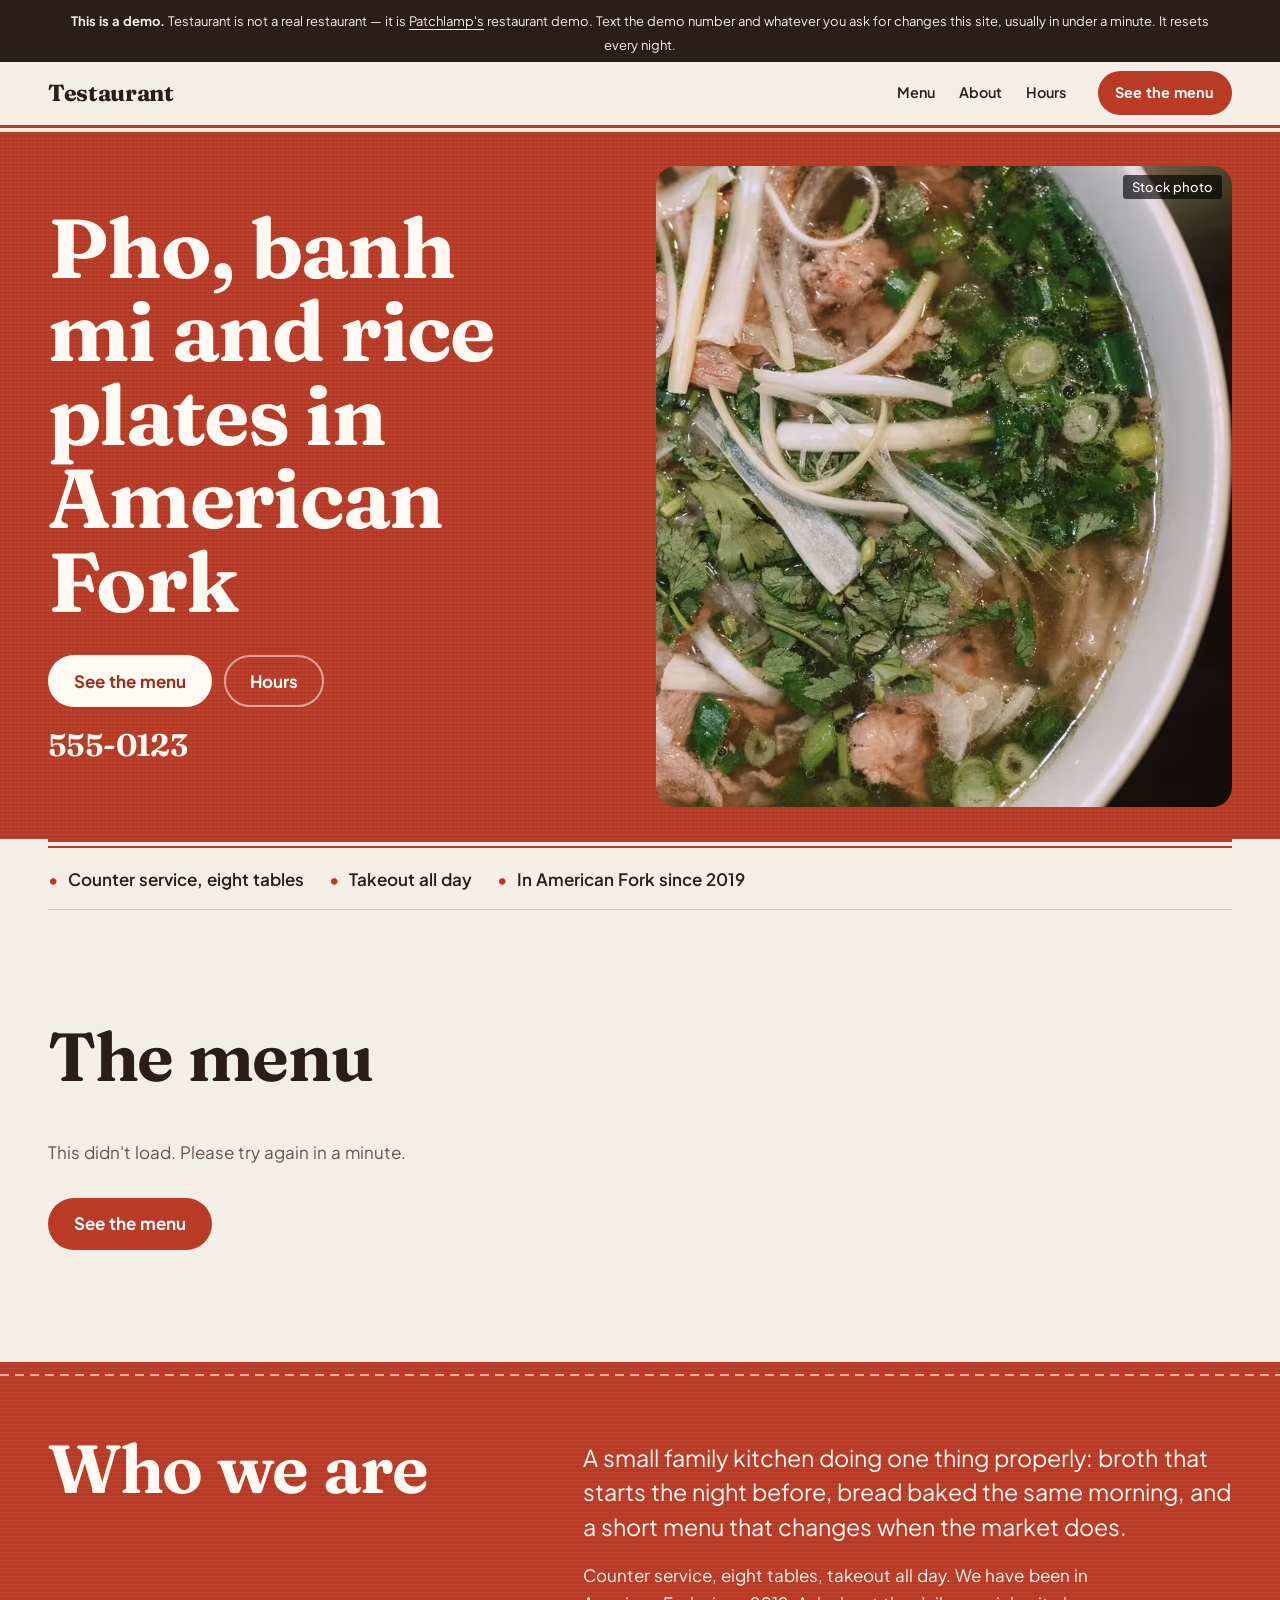
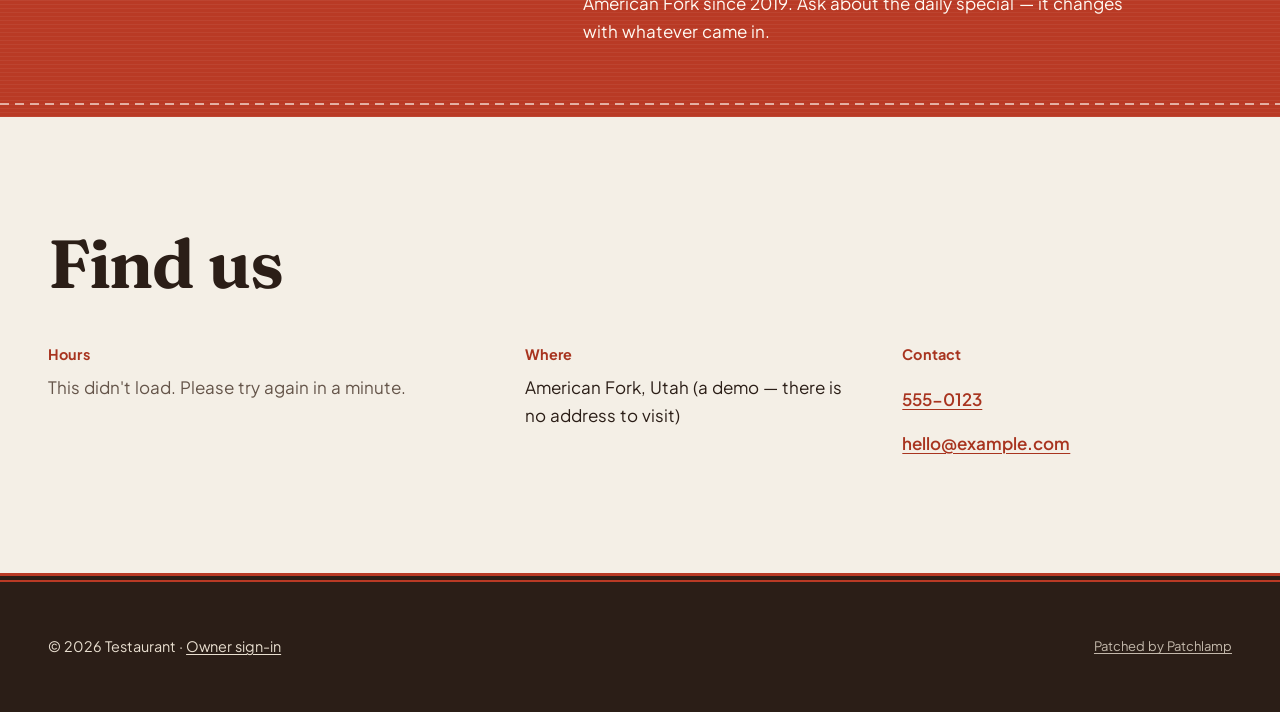
==== commit cd650ee6: "B256: the render back on main (the 04:10 reset put the old golden over it before it was published an" ====
--- a/index.html
+++ b/index.html
@@ -6,10 +6,13 @@
   <title>Testaurant — Patchlamp's restaurant demo</title>
   <meta name="description" content="Testaurant is Patchlamp's demo restaurant: a menu with prices and hours from its own database, pickup ordering, all changed by text. Not a real restaurant.">
   <meta name="robots" content="noindex">
+  <!-- The pages are rendered from site.json by `site render` (lib/sitegen.py): change site.json, never this file. -->
   <link rel="stylesheet" href="css/style.css">
+  <link rel="stylesheet" href="css/look.css">
+  <script src="js/motion.js" defer></script>
+  <script src="js/catalog.js" defer></script>
 </head>
-<body>
-
+<body class="page-home">
   <p class="demo-bar">
     <strong>This is a demo.</strong> Testaurant is not a real restaurant — it is
     <a href="https://patchlamp.com/">Patchlamp's</a> restaurant demo. Text the demo number and
@@ -19,182 +22,95 @@
   <header class="site-header">
     <a class="wordmark" href="index.html">Testaurant</a>
     <nav class="site-nav" aria-label="Site">
-      <a href="index.html" aria-current="page">Home</a>
-      <a href="#shop">Menu</a>
-      <a href="#details">Hours</a>
+      <a href="menu.html">Menu</a>
+      <a href="index.html#about">About</a>
+      <a href="index.html#details">Hours</a>
     </nav>
+    <a class="header-cta" href="menu.html"><span class="cta-full">See the menu</span><span class="cta-short">See the menu</span></a>
   </header>
 
-  <main>
-    <section class="hero">
-      <h1 class="hero-title">Testaurant</h1>
-      <p class="hero-tagline">Pho, banh mi and rice plates in American Fork</p>
-      <div class="button-row">
-        <a class="button" href="#shop">See the menu</a>
-        <a class="button" href="#details">Hours</a>
+  <main id="top">
+    <section class="hero-block hero--split has-image" id="hero">
+      <figure class="hero-media">
+        <picture><source type="image/avif" srcset="images/hero-6646022-800.avif 800w, images/hero-6646022-1600.avif 1600w" sizes="100vw"><source type="image/webp" srcset="images/hero-6646022-800.webp 800w, images/hero-6646022-1600.webp 1600w" sizes="100vw"><img src="images/hero-6646022-1600.jpg" srcset="images/hero-6646022-800.jpg 800w, images/hero-6646022-1600.jpg 1600w" sizes="100vw" width="1600" height="900" alt="Delicious Vietnamese Pho noodle soup with fresh herbs and beef, captured from above." loading="eager" fetchpriority="high" decoding="async"></picture><span class="img-label">Stock photo</span>
+      </figure>
+      <div class="hero-copy">
+        <h1 class="hero-heading">Pho, banh mi and rice plates in American Fork</h1>
+        <div class="hero-actions">
+          <a class="btn btn-primary" href="menu.html">See the menu</a>
+          <a class="btn btn-secondary" href="#details">Hours</a>
+        </div>
+        <p class="hero-phone"><a href="tel:555-0123">555-0123</a></p>
       </div>
     </section>
-    <section class="section" id="about">
-      <div class="section-inner reveal">
-        <p class="kicker">About</p>
-        <h2>Who we are</h2>
-        <p class="lede">A small family kitchen doing one thing properly: broth that
-          starts the night before, bread baked the same morning, and a short menu that
-          changes when the market does.</p>
-        <p class="muted">Counter service, eight tables, takeout all day. We have been
-          in American Fork since 2019. Ask about the daily special — it changes with whatever came in.</p>
+    <section class="proof proof--inline" aria-label="At a glance">
+      <ul class="proof-list">
+        <li>Counter service, eight tables</li>
+        <li>Takeout all day</li>
+        <li>In American Fork since 2019</li>
+      </ul>
+    </section>
+    <section class="section menu menu--list" id="menu">
+      <div class="section-inner">
+        <div class="section-head">
+          <h2>The menu</h2>
+        </div>
+        <!-- A few of the dishes from the database (products), read from /api/catalog by js/catalog.js: data-pick names
+             them (the site.json section's "pick"), else the first data-count on sale. The whole menu, the basket and
+             the checkout are on menu.html. -->
+        <ul class="catalog-strip" data-catalog-strip data-count="4" data-pick="Beef pho|Grilled pork banh mi|Lemongrass chicken rice plate|Spring rolls (2)" data-page="menu.html">
+          <li class="muted">Loading…</li>
+        </ul>
+        <p class="catalog-more"><a class="btn btn-primary" href="menu.html">See the menu</a></p>
       </div>
     </section>
-    <section class="section" id="shop">
-      <div class="section-inner reveal">
-        <p class="kicker">Menu</p>
-        <h2>The menu</h2>
-        <!-- The items come from the database (products): add or change them on /admin/catalog, or by text. -->
-        <div class="shop" data-shop>
-          <p class="form-thanks" data-order="paid" hidden>Paid — thank you. We'll have it ready for pickup; the receipt is in your email.</p>
-          <p class="form-sorry" data-order="cancelled" hidden>Checkout was cancelled; nothing was charged. Your basket is below.</p>
-          <div data-products><p class="muted">Loading…</p></div>
-          <form class="site-form shop-checkout" data-checkout>
-            <h3>Your order, for pickup</h3>
-            <p class="muted" data-basket>Nothing in the basket yet.</p>
-            <label>Name <input name="name" required autocomplete="name"></label>
-            <label>Email <input name="email" type="email" autocomplete="email"></label>
-            <label>Phone <input name="phone" type="tel" autocomplete="tel"></label>
-            <label>Anything we should know? <textarea name="note" rows="2"></textarea></label>
-            <button class="button" type="submit" data-pay disabled>Checkout</button>
-            <p class="muted" data-pay-note></p>
-            <p class="form-sorry" data-error hidden></p>
-          </form>
-          <script>
-            (function () {
-              var root = document.querySelector("[data-shop]");
-              var box = root.querySelector("[data-products]"), form = root.querySelector("[data-checkout]");
-              var pay = root.querySelector("[data-pay]"), payNote = root.querySelector("[data-pay-note]");
-              var basketLine = root.querySelector("[data-basket]"), err = root.querySelector("[data-error]");
-              var order = (location.search.match(/[?&]order=(paid|cancelled)/) || [])[1];
-              if (order) root.querySelector('[data-order="' + order + '"]').hidden = false;
-              var basket = {}, products = {}, mode = "off";
-              var DAYS = ["Sunday", "Monday", "Tuesday", "Wednesday", "Thursday", "Friday", "Saturday"];
-              function money(c) { return "$" + (c / 100).toFixed(2); }
-              function el(tag, cls, text) { var e = document.createElement(tag); if (cls) e.className = cls; if (text != null) e.textContent = text; return e; }
-              function clock(t) { var p = t.split(":"), h = +p[0], m = p[1]; return (h % 12 || 12) + (m === "00" ? "" : ":" + m) + (h < 12 ? "am" : "pm"); }
-              function refresh() {
-                var lines = [], total = 0, n = 0;
-                Object.keys(basket).forEach(function (id) {
-                  var q = basket[id], p = products[id]; if (!q || !p) return;
-                  lines.push(q + " × " + p.name); total += q * p.price_cents; n += q;
-                  var c = box.querySelector('[data-qty="' + id + '"]'); if (c) c.textContent = q;
-                });
-                box.querySelectorAll("[data-qty]").forEach(function (c) { if (!basket[c.getAttribute("data-qty")]) c.textContent = "0"; });
-                basketLine.textContent = n ? lines.join(", ") + " — " + money(total) : "Nothing in the basket yet.";
-                pay.disabled = !n || mode === "off";
-              }
-              function step(id, d) { basket[id] = Math.max(0, Math.min(20, (basket[id] || 0) + d)); refresh(); }
-              function hoursBox(hours, open) {
-                var h = document.querySelector("[data-hours]"); if (!h) return;
-                h.textContent = "";
-                if (!hours.length) { h.appendChild(el("p", "muted", "Hours coming soon.")); return; }
-                h.appendChild(el("p", "open-now " + (open ? "is-open" : "is-closed"), open ? "Open now" : "Closed now"));
-                var ul = el("ul");
-                DAYS.forEach(function (name, i) {
-                  var today = hours.filter(function (x) { return +x.weekday === i; });
-                  ul.appendChild(el("li", null, name.slice(0, 3) + ": " + (today.length ? today.map(function (x) { return clock(x.opens) + "–" + clock(x.closes) + (x.note ? " (" + x.note + ")" : ""); }).join(", ") : "closed")));
-                });
-                h.appendChild(ul);
-              }
-              fetch("/api/catalog", { headers: { accept: "application/json" } })
-                .then(function (r) { if (!r.ok) throw new Error(r.status); return r.json(); })
-                .then(function (data) {
-                  mode = data.checkout; box.textContent = ""; hoursBox(data.hours, data.open_now);
-                  pay.textContent = mode === "live" ? "Pay and pick up" : mode === "test" ? "Pay (Stripe test mode — no real charge)" : "Checkout opens once Stripe is connected";
-                  payNote.textContent = mode === "live" ? "Payment is by Stripe Checkout." : mode === "test" ? "This is Stripe's test mode: use card 4242 4242 4242 4242, any future date, any code. Nothing is charged." : "Paying online isn't connected yet: fill a basket if you like, but nothing is charged and no order is taken until it is.";
-                  if (!data.products.length) { box.appendChild(el("p", "muted", "Nothing here yet.")); return; }
-                  var section = null, last = null;
-                  data.products.forEach(function (p) {
-                    products[p.id] = p;
-                    if (p.category !== last) { box.appendChild(el("h3", "shop-section", p.category || "")); section = el("ul", "shop-list"); box.appendChild(section); last = p.category; }
-                    var li = el("li", "shop-item" + (p.status === "sold out" ? " is-sold-out" : ""));
-                    var text = el("div", "shop-text");
-                    var head = el("p", "shop-name"); head.appendChild(el("span", null, p.name)); head.appendChild(el("span", "price", money(p.price_cents)));
-                    text.appendChild(head);
-                    if (p.description) text.appendChild(el("p", "muted", p.description));
-                    li.appendChild(text);
-                    if (p.status === "sold out") li.appendChild(el("span", "shop-out", "Sold out"));
-                    else {
-                      var ctl = el("span", "shop-qty");
-                      var minus = el("button", null, "−"); minus.type = "button"; minus.setAttribute("aria-label", "One fewer " + p.name); minus.onclick = function () { step(p.id, -1); };
-                      var plus = el("button", null, "+"); plus.type = "button"; plus.setAttribute("aria-label", "One more " + p.name); plus.onclick = function () { step(p.id, 1); };
-                      var n = el("span", null, "0"); n.setAttribute("data-qty", p.id); n.setAttribute("aria-live", "polite");
-                      ctl.appendChild(minus); ctl.appendChild(n); ctl.appendChild(plus); li.appendChild(ctl);
-                    }
-                    section.appendChild(li);
-                  });
-                  refresh();
-                })
-                .catch(function () { box.textContent = ""; box.appendChild(el("p", "muted", "This didn't load. Please try again in a minute.")); });
-              form.addEventListener("submit", function (e) {
-                e.preventDefault(); err.hidden = true;
-                var f = new FormData(form), items = Object.keys(basket).filter(function (id) { return basket[id]; }).map(function (id) { return { id: +id, qty: basket[id] }; });
-                if (!f.get("email") && !f.get("phone")) { err.textContent = "Leave an email or a phone so we can reach you."; err.hidden = false; return; }
-                pay.disabled = true;
-                fetch("/api/checkout", { method: "POST", headers: { "content-type": "application/json", accept: "application/json" },
-                  body: JSON.stringify({ items: items, name: f.get("name"), email: f.get("email"), phone: f.get("phone"), note: f.get("note") }) })
-                  .then(function (r) { return r.json(); })
-                  .then(function (d) { if (d.url) location.href = d.url; else { err.textContent = d.checkout === "off" ? "Paying online isn't switched on yet." : (d.error || "That didn't go through."); err.hidden = false; refresh(); } })
-                  .catch(function () { err.textContent = "That didn't go through. Please try again."; err.hidden = false; refresh(); });
-              });
-            })();
-          </script>
-          <style>
-            .shop-section { margin: var(--space-lg) 0 .5rem; }
-            .shop-list { list-style: none; max-width: var(--measure); }
-            .shop-item { display: flex; gap: 1rem; align-items: center; justify-content: space-between; padding: .7rem 0; border-bottom: 1px solid var(--bg-line); }
-            .shop-name { display: flex; gap: .75rem; justify-content: space-between; font-weight: 600; }
-            .shop-text { flex: 1 1 auto; }
-            .shop-text .muted { font-size: .95rem; margin-top: .15rem; }
-            .shop-qty { display: inline-flex; align-items: center; gap: .5rem; white-space: nowrap; }
-            .shop-qty button { font: inherit; width: 2.75rem; height: 2.75rem; border: 1px solid var(--bg-line); border-radius: 3px; background: var(--bg-raised); color: var(--ink); cursor: pointer; }
-            .shop-qty span { min-width: 1.5rem; text-align: center; }
-            .is-sold-out .shop-name { color: var(--ink-dim); }
-            .shop-out { color: var(--ink-dim); font-size: .9rem; white-space: nowrap; }
-            .shop-checkout { margin-top: var(--space-lg); }
-            .shop-checkout button[disabled] { opacity: .6; cursor: not-allowed; }
-            .open-now { font-weight: 600; }
-            .open-now.is-open { color: var(--accent); }
-          </style>
-        </div>
-      </div>
-    </section>
-    <section class="section" id="details">
-      <div class="section-inner reveal">
-        <p class="kicker">Details</p>
-        <h2>Find us</h2>
-        <div class="details-grid">
-          <div>
-            <h3>Where</h3>
-            <p>American Fork, Utah<br><span class="muted">(a demo — there is no address to visit)</span></p>
-          </div>
-          <div>
-            <h3>Hours</h3>
-            <div data-hours><p class="muted">Loading…</p></div>
-          </div>
-          <div>
-            <h3>Contact</h3>
-            <p><a href="mailto:hello@example.com">hello@example.com</a><br>555-0123</p>
+    <section class="section about about--band band" id="about">
+      <div class="section-inner">
+        <div class="about-grid">
+          <div class="about-copy">
+            <div class="about-head">
+              <h2>Who we are</h2>
+            </div>
+            <div class="about-body">
+              <p class="lede">A small family kitchen doing one thing properly: broth that starts the night before, bread baked the same morning, and a short menu that changes when the market does.</p>
+              <p class="">Counter service, eight tables, takeout all day. We have been in American Fork since 2019. Ask about the daily special — it changes with whatever came in.</p>
+            </div>
           </div>
         </div>
       </div>
     </section>
+    <section class="section details details--columns" id="details">
+      <div class="section-inner">
+        <div class="section-head">
+          <h2>Find us</h2>
+        </div>
+        <div class="details-grid">
+          <div>
+            <h3>Hours</h3>
+            <div class="hours-live" data-hours><p class="muted">Loading…</p></div>
+          </div>
+          <div>
+            <h3>Where</h3>
+            <p>American Fork, Utah (a demo — there is no address to visit)</p>
+          </div>
+          <div>
+            <h3>Contact</h3>
+            <ul class="contact-lines">
+              <li><a href="tel:555-0123">555-0123</a></li>
+              <li><a data-mail href="mailto:hello@example.com">hello@example.com</a></li>
+            </ul>
+          </div>
+        </div>
+      </div>
+    </section>
+
   </main>
 
   <footer class="site-footer">
-    <!-- Keep this footer identical on every page. -->
-    <p class="copyright">&copy; 2026 Testaurant</p>
+    <p class="copyright">&copy; 2026 Testaurant · <a href="/admin">Owner sign-in</a></p>
     <p class="patchlamp-badge"><a href="https://patchlamp.com/restaurants?from=badge" rel="noopener">Patched by Patchlamp</a></p>
     <script src="https://patchlamp.com/s/site-chat.js" data-site="testaurant" crossorigin="anonymous" defer></script>
     <script src="https://patchlamp.com/hit.js" data-site="testaurant" crossorigin="anonymous" defer></script>
   </footer>
-
-  <script src="js/main.js"></script>
 </body>
 </html>
--- a/css/style.css
+++ b/css/style.css
@@ -1,285 +1,881 @@
 /* ==========================================================================
-   Testaurant — the site's only stylesheet
-   Colors and fonts are the tokens in :root below. Change the look there,
-   not scattered through the file.
+   base.css: the stylesheet every rendered site shares (B255, plans/83).
+   Rendered as css/style.css. It has three readers:
+   1. every page of a rendered site, followed by css/look.css (a look's
+      tokens and its short list of rules) and css/custom.css when a site has one;
+   2. the Functions pages (/admin, estimates, invoices, signing, /book/manage),
+      which load this file and read the tokens marked "Functions" below, so
+      those names stay, whatever else changes;
+   3. the section variants in _sections/: their layouts live here, so any
+      look can wear any variant.
+   How the file works: components read tokens and never a literal colour or
+   font; a look changes tokens and owns a few rules; a dark or coloured ground
+   (.band, the dark heroes, the accent cards) re-sets --ink, --ink-dim and
+   --accent-text for what sits inside it, so the components need no dark copy.
+   Nothing is ever at opacity 0. Motion is opt-in: js/motion.js sets
+   html.motion only under prefers-reduced-motion: no-preference, and a reveal
+   starts from a visible state, so a still frame (a screenshot, a link
+   preview, the judge) always reads whole. templates/sites/DESIGN.md is the
+   standard this file serves.
    ========================================================================== */
 
 :root {
-  /* Color — warm off-white ground, dark ink, one chili accent */
-  --bg: #faf7f2;
-  --bg-raised: #ffffff;
-  --bg-line: #e8e0d4;
-  --ink: #1e1a16;
-  --ink-dim: #6b645a;
-  --accent: #a8322d;       /* links, highlights, buttons */
-  --accent-dim: #842521;   /* hover */
-
-  /* Type — system fonts, so nothing loads from a third party */
-  --font-display: Georgia, "Times New Roman", serif;
-  --font-body: system-ui, -apple-system, "Segoe UI", Roboto, Helvetica, Arial, sans-serif;
-
-  /* Rhythm */
-  --space: 1rem;
-  --space-lg: 2.5rem;
-  --space-xl: 5rem;
-  --measure: 40rem;
-  --page-pad: clamp(1.25rem, 5vw, 3rem);
-}
-
-/* --------------------------------------------------------------------------
-   Base
-   -------------------------------------------------------------------------- */
-
-* { box-sizing: border-box; margin: 0; padding: 0; }
-
-html { scroll-behavior: smooth; }
-
+  /* --- Colour roles ------------------------------------------------------ */
+  --bg: #f7f8f8;              /* page ground */
+  --bg-raised: #ffffff;       /* cards, inputs (Functions) */
+  --bg-alt: #edf1f2;          /* the alternate section ground */
+  --bg-line: #d3dce0;         /* hairlines, input borders (Functions) */
+  --ink: #15212a;             /* body text (Functions) */
+  --ink-dim: #4f5f68;         /* secondary text, at least 4.5:1 on --bg (Functions) */
+  --accent: #1d6f8c;          /* fills: buttons, the checked slot, focus (Functions) */
+  --accent-strong: #155468;   /* hover on a fill */
+  --accent-dim: var(--accent-strong);  /* the B64 name for the hover colour */
+  --accent-ink: #ffffff;      /* text on --accent */
+  --accent-text: var(--accent);        /* the accent as small text on --bg; a look with a loud accent darkens it */
+  --link-hover: var(--accent-strong);
+  --focus: var(--accent);
+  --band: #10293a;            /* the one dark ground */
+  --band-ink: #f1f6f8;
+  --band-dim: #b4c7d0;
+  --band-accent: #86d0e6;
+  --hero-ground: var(--band); /* the hero's ground for split and typographic */
+  --hero-ink: var(--band-ink);
+  --hero-dim: var(--band-dim);
+  --hero-accent: var(--band-accent);
+  --hero-scrim: var(--band);  /* what a photo darkens to under text */
+  --proof-bg: var(--bg-alt);
+  --proof-ink: var(--ink);
+  --proof-mark: var(--accent);
+  --footer-bg: var(--ink);
+  --footer-ink: color-mix(in srgb, var(--bg) 82%, var(--ink));
+  --sorry-bg: #fbe9e7;
+  --sorry-ink: #7a1f12;
+  --photo-filter: none;       /* the look's grade, until img treat grades the files themselves */
+  --texture: none;            /* a band's texture: a background-image the look sets */
+
+  /* --- Type ------------------------------------------------------------- */
+  --font-display: Georgia, "Times New Roman", serif;                    /* Functions */
+  --font-text: system-ui, -apple-system, "Segoe UI", Helvetica, Arial, sans-serif;
+  --font-body: var(--font-text);       /* the B64 name; the Functions pages read it */
+  --font-kicker: var(--font-text);
+  --font-button: var(--font-text);
+  --display-weight: 400;      /* the hero heading */
+  --heading-weight: var(--display-weight);
+  --display-tracking: -0.02em;
+  --display-leading: 1.02;
+  --display-case: none;
+  --kicker-case: uppercase;
+  --kicker-tracking: 0.14em;
+  --kicker-weight: 600;
+  --kicker-size: var(--step--2);
+  --button-weight: 650;
+  --button-case: none;
+  --button-tracking: 0;
+  --text-size: 1.0625rem;
+  --text-leading: 1.65;
+  /* The scale. Every font-size in this file and in a look is one of these, so
+     the design gate can check sizes against it. --step-0 is body text. */
+  --step--2: 0.8125rem;
+  --step--1: clamp(0.84rem, 0.82rem + 0.1vw, 0.9rem);
+  --step-0: var(--text-size);
+  --step-1: clamp(1.2rem, 1.1rem + 0.45vw, 1.45rem);
+  --step-2: clamp(1.45rem, 1.25rem + 0.9vw, 1.95rem);
+  --step-3: clamp(2rem, 1.5rem + 2.2vw, 3.25rem);
+  --step-4: clamp(2.4rem, 1.7rem + 3.2vw, 4.25rem);
+  --step-5: clamp(2.75rem, 1.6rem + 5vw, 6rem);       /* the hero: 44px on a phone, 96px wide */
+  --step-6: clamp(3.25rem, 1.4rem + 8vw, 8.5rem);     /* the typographic hero, which has no photo to carry it */
+  --measure: 34em;            /* Functions */
+
+  /* --- Space ------------------------------------------------------------ */
+  --space: 1rem;              /* Functions */
+  --space-half: 0.5rem;
+  --space-2: 2rem;
+  --space-3: 3rem;
+  --space-4: 4.5rem;
+  --space-5: clamp(4rem, 3rem + 5vw, 8rem);
+  --space-lg: 2.5rem;         /* the B64 name; the Functions pages read it */
+  --space-xl: var(--space-5);
+  --section-pad: var(--space-5);
+  --page-pad: clamp(1rem, 4vw, 3rem);   /* Functions */
+  --content: 74rem;
+  --wide: var(--content);
+
+  /* --- Shape, depth ----------------------------------------------------- */
+  --radius: 6px;              /* inputs, tiles */
+  --radius-card: 10px;
+  --radius-btn: 6px;
+  --radius-media: 6px;
+  --rule-strong: 1px solid var(--ink);
+  --shadow-1: 0 1px 2px rgb(15 30 40 / 0.06), 0 2px 8px rgb(15 30 40 / 0.05);
+  --shadow-2: 0 2px 6px rgb(15 30 40 / 0.06), 0 18px 40px -12px rgb(15 30 40 / 0.22);
+  --shadow: var(--shadow-2);  /* the B64 name */
+
+  /* --- Motion (read only under html.motion and no-preference) ----------- */
+  --dur-1: 160ms;             /* hover, press */
+  --dur-2: 420ms;             /* a state change */
+  --dur-3: 900ms;             /* a reveal */
+  --dur-moment: 1600ms;       /* a look's one hero moment */
+  --ease: cubic-bezier(0.2, 0.7, 0.2, 1);
+  --ease-in-out: cubic-bezier(0.65, 0, 0.35, 1);
+  --lift: -3px;
+  --reveal-from: 0.55;        /* never 0: a still frame must read whole */
+  --reveal-shift: 10px;
+  --reveal-stagger: 70ms;
+}
+
+/* --- Base ------------------------------------------------------------------ */
+*, *::before, *::after { box-sizing: border-box; }
+* { margin: 0; padding: 0; }
+html { -webkit-text-size-adjust: 100%; text-size-adjust: 100%; scroll-padding-top: 5.5rem; }
 body {
-  background: var(--bg);
-  color: var(--ink);
-  font-family: var(--font-body);
-  font-size: 1.05rem;
-  line-height: 1.65;
-  -webkit-font-smoothing: antialiased;
-}
-
-h1, h2, h3 {
-  font-family: var(--font-display);
-  font-weight: 400;
-  line-height: 1.15;
-}
-
-h2 { font-size: clamp(1.6rem, 4vw, 2.2rem); margin-bottom: var(--space-lg); }
-h3 { font-size: 1.15rem; margin-bottom: 0.5rem; }
-
-p { max-width: var(--measure); }
-p + p { margin-top: var(--space); }
-
-a { color: var(--accent); text-underline-offset: 3px; }
-a:hover { color: var(--accent-dim); }
-
-img, svg { max-width: 100%; display: block; }
-
-.visually-hidden {
-  position: absolute; width: 1px; height: 1px;
-  overflow: hidden; clip: rect(0 0 0 0); white-space: nowrap;
-}
-
-/* --------------------------------------------------------------------------
-   Header / nav
-   -------------------------------------------------------------------------- */
-
+  background: var(--bg); color: var(--ink);
+  font-family: var(--font-text); font-size: var(--step-0); line-height: var(--text-leading);
+  -webkit-font-smoothing: antialiased; text-rendering: optimizeLegibility; font-kerning: normal;
+  font-synthesis: weight;   /* never a browser-slanted italic or scaled small caps: a look that wants one ships the face */
+  overflow-x: clip;
+}
+img, svg, video { display: block; max-width: 100%; height: auto; }
+picture { display: contents; }
+h1, h2, h3, h4 {
+  font-family: var(--font-display); font-weight: var(--heading-weight);
+  letter-spacing: var(--display-tracking); line-height: 1.1; text-transform: var(--display-case);
+  text-wrap: balance;
+}
+h1, h2 { font-size: var(--step-4); line-height: var(--display-leading); }
+h3 { font-size: var(--step-1); line-height: 1.2; letter-spacing: -0.005em; }
+p { max-width: var(--measure); text-wrap: pretty; }
+a { color: var(--accent-text); text-underline-offset: 0.2em; text-decoration-thickness: 1px; }
+a:hover { color: var(--link-hover); text-decoration-thickness: 2px; }
+.muted { color: var(--ink-dim); }
+.visually-hidden { position: absolute; width: 1px; height: 1px; overflow: hidden; clip-path: inset(50%); white-space: nowrap; }
+:focus-visible { outline: 3px solid var(--focus); outline-offset: 3px; border-radius: 2px; }
+::selection { background: var(--accent); color: var(--accent-ink); }
+
+/* Grounds that change the ink: everything inside reads these instead, the surfaces (--bg, --bg-raised,
+   --bg-alt) as well as the text, so a form card, a tile or an input inside a band is a lifted tone of the
+   band with light text, never a light card with light text. */
+.band, .hero--full-dark {
+  background-color: var(--band); background-image: var(--texture); color: var(--band-ink);
+  --ink: var(--band-ink); --ink-dim: var(--band-dim); --accent-text: var(--band-accent);
+  --link-hover: var(--band-ink); --focus: var(--band-accent);
+  --bg: color-mix(in srgb, var(--band-ink) 6%, var(--band));
+  --bg-alt: var(--bg);
+  --bg-raised: color-mix(in srgb, var(--band-ink) 11%, var(--band));
+  --bg-line: color-mix(in srgb, var(--band-ink) 24%, transparent);
+  --rule-strong: 1px solid color-mix(in srgb, var(--band-ink) 45%, transparent);
+}
+.hero--split, .hero--typographic {
+  background-color: var(--hero-ground); color: var(--hero-ink);
+  --ink: var(--hero-ink); --ink-dim: var(--hero-dim); --accent-text: var(--hero-accent);
+  --link-hover: var(--hero-ink); --focus: var(--hero-accent);
+  --bg: color-mix(in srgb, var(--hero-ink) 6%, var(--hero-ground));
+  --bg-alt: var(--bg);
+  --bg-raised: color-mix(in srgb, var(--hero-ink) 11%, var(--hero-ground));
+  --bg-line: color-mix(in srgb, var(--hero-ink) 24%, transparent);
+}
+.contact-card, .cta--band, .donate--band {
+  background: var(--accent); color: var(--accent-ink);
+  /* 90% and a 10% lift: at 82% and 14% the dim text failed AA on its own raised tile in three looks (B256) */
+  --ink: var(--accent-ink); --ink-dim: color-mix(in srgb, var(--accent-ink) 90%, var(--accent));
+  --accent-text: var(--accent-ink); --link-hover: var(--accent-ink); --focus: var(--accent-ink);
+  --bg: color-mix(in srgb, var(--accent-ink) 8%, var(--accent));
+  --bg-alt: var(--bg);
+  --bg-raised: color-mix(in srgb, var(--accent-ink) 10%, var(--accent));
+  --bg-line: color-mix(in srgb, var(--accent-ink) 30%, transparent);
+}
+
+/* --- The demo and preview bar ------------------------------------------- */
+.demo-bar {
+  max-width: none; margin: 0; padding: 0.45rem var(--page-pad);
+  background: var(--ink); color: var(--bg); font-size: var(--step--2); line-height: 1.45; text-align: center;
+}
+.demo-bar a { color: inherit; display: inline-block; padding-block: 0.3rem; }
+
+/* --- Header: the name, the sections, the one way to reach them ------------ */
 .site-header {
-  display: flex;
-  align-items: center;
-  justify-content: space-between;
-  flex-wrap: wrap;
-  gap: var(--space);
-  padding: 1.25rem var(--page-pad);
-  border-bottom: 1px solid var(--bg-line);
-  background: var(--bg-raised);
-}
-
+  position: sticky; top: 0; z-index: 20;
+  display: flex; align-items: center; gap: var(--space) var(--space-2);
+  padding: 0.6rem var(--page-pad);
+  background: color-mix(in srgb, var(--bg) 93%, transparent); color: var(--ink);
+  -webkit-backdrop-filter: saturate(1.4) blur(10px); backdrop-filter: saturate(1.4) blur(10px);
+  border-bottom: 1px solid color-mix(in srgb, var(--bg-line) 70%, transparent);
+}
 .wordmark {
-  font-family: var(--font-display);
-  font-size: 1.3rem;
-  text-decoration: none;
-  color: var(--ink);
-  white-space: nowrap;
-}
-
-.site-nav { display: flex; flex-wrap: wrap; gap: 0.25rem 1.5rem; }
-
+  display: inline-flex; align-items: center; gap: 0.45rem; margin-right: auto; min-height: 44px; min-width: 0;
+  font-family: var(--font-display); font-size: var(--step-1); font-weight: var(--heading-weight);
+  letter-spacing: -0.01em; line-height: 1.05; text-transform: var(--display-case);
+  color: inherit; text-decoration: none;
+}
+.wordmark:hover { color: inherit; text-decoration: none; }
+.wordmark-sub { color: var(--accent-text); }
+.site-nav { display: flex; gap: 0.25rem 1.5rem; }
 .site-nav a {
-  font-size: 0.9rem;
-  letter-spacing: 0.04em;
-  text-transform: uppercase;
-  text-decoration: none;
-  color: var(--ink-dim);
-}
-
-.site-nav a:hover { color: var(--ink); }
-.site-nav a[aria-current="page"] { color: var(--accent); }
-
-/* --------------------------------------------------------------------------
-   Hero
-   -------------------------------------------------------------------------- */
-
-.hero {
-  padding: var(--space-xl) var(--page-pad);
-  text-align: center;
-  border-bottom: 1px solid var(--bg-line);
-}
-
-.hero-title { font-size: clamp(2.4rem, 8vw, 4.5rem); }
-
-.hero-tagline {
-  margin: 1.25rem auto 0;
-  font-size: clamp(1.05rem, 2.2vw, 1.3rem);
-  color: var(--ink-dim);
-}
-
-.page-hero { padding: var(--space-lg) var(--page-pad); }
-.page-hero .hero-title { font-size: clamp(1.8rem, 6vw, 3rem); }
-
-/* --------------------------------------------------------------------------
-   Sections
-   -------------------------------------------------------------------------- */
-
-.section {
-  padding: var(--space-xl) var(--page-pad);
-  border-bottom: 1px solid var(--bg-line);
-}
-
-.section-inner { max-width: 64rem; margin: 0 auto; }
-
+  display: inline-flex; align-items: center; min-height: 44px;
+  color: inherit; text-decoration: none; font-size: var(--step--1); font-weight: 600;
+}
+.site-nav a:hover, .site-nav a[aria-current="page"] { color: var(--accent-text); }
+.header-cta {
+  display: inline-flex; align-items: center; flex: none; min-height: 44px; padding: 0.5rem 1.1rem;
+  background: var(--accent); color: var(--accent-ink); border-radius: var(--radius-btn);
+  font-family: var(--font-button); font-size: var(--step--1); font-weight: var(--button-weight);
+  letter-spacing: var(--button-tracking); text-transform: var(--button-case); text-decoration: none; white-space: nowrap;
+}
+.header-cta:hover { background: var(--accent-strong); color: var(--accent-ink); text-decoration: none; }
+.header-cta .cta-short { display: none; }
+@media (max-width: 56em) { .site-nav { display: none; } }   /* one scroll on a phone; the call button stays */
+@media (max-width: 30em) {
+  .site-header { gap: var(--space); }
+  .header-cta .cta-full { display: none; }
+  .header-cta .cta-short { display: inline; }
+}
+
+/* --- Buttons (.button: the B64 class the pasted collection blocks use) ---- */
+.btn, .button {
+  display: inline-flex; align-items: center; justify-content: center; gap: 0.5rem;
+  min-height: 3.25rem; padding: 0.7rem 1.5rem;
+  font-family: var(--font-button); font-size: var(--step-0); font-weight: var(--button-weight); line-height: 1.15;
+  letter-spacing: var(--button-tracking); text-transform: var(--button-case); text-align: center; text-decoration: none;
+  cursor: pointer; border: 2px solid transparent; border-radius: var(--radius-btn);
+}
+.btn-primary, .button { background: var(--accent); color: var(--accent-ink); }
+.btn-primary:hover, .button:hover { background: var(--accent-strong); color: var(--accent-ink); text-decoration: none; }
+.btn-secondary { background: transparent; color: inherit; border-color: color-mix(in srgb, currentColor 55%, transparent); }
+.btn-secondary:hover { color: inherit; border-color: currentColor; background: color-mix(in srgb, currentColor 8%, transparent); text-decoration: none; }
+.action-row { display: flex; flex-wrap: wrap; align-items: center; gap: 0.75rem; }
+@media (max-width: 30em) { .btn, .button { padding-inline: 1.15rem; } }
+
+/* --- Pictures and their labels (a stock or AI picture says so) ----------- */
+figure { position: relative; margin: 0; }
+figure img { filter: var(--photo-filter); }
+.img-label {
+  position: absolute; top: 0.6rem; right: 0.6rem; z-index: 2; max-width: calc(100% - 1.2rem);
+  padding: 0.2rem 0.55rem; border-radius: 3px; background: rgb(0 0 0 / 0.64); color: #fff;
+  font: 500 var(--step--2)/1.35 var(--font-text); letter-spacing: 0.01em; text-transform: none; pointer-events: none;
+}
+
+/* --- Hero: shared parts ------------------------------------------------- */
+.hero-block { position: relative; isolation: isolate; }
+.hero-media { position: relative; margin: 0; overflow: hidden; background-color: var(--band); }
+.hero-media img { width: 100%; height: 100%; object-fit: cover; }
+.hero-field { background-image: var(--texture); }   /* the colour field a hero shows when there is no photo */
+.hero-copy { position: relative; z-index: 1; }
+.hero-kicker {
+  font: var(--kicker-weight) var(--kicker-size)/1.3 var(--font-kicker);
+  text-transform: var(--kicker-case); letter-spacing: var(--kicker-tracking);
+  color: var(--accent-text); margin-bottom: var(--space);
+}
+.hero-heading {
+  font-size: var(--step-5); line-height: var(--display-leading); font-weight: var(--display-weight);
+  max-width: 13ch; margin-bottom: var(--space);
+}
+.hero-heading em { font-style: normal; color: var(--accent-text); }
+.hero-sub { font-size: var(--step-1); line-height: 1.45; max-width: 30em; color: var(--ink-dim); }
+.hero-actions { display: flex; flex-wrap: wrap; gap: 0.75rem; margin-top: var(--space-2); }
+.hero-actions:empty { display: none; }
+.hero-note { margin-top: var(--space); font-size: var(--step--1); font-weight: 600; color: var(--ink-dim); }
+.hero-phone { margin-top: var(--space); }   /* a step under the buttons, so the number reads as its own way in */
+.hero-phone a {
+  display: inline-block; padding-block: 0.3rem; color: inherit; text-decoration: none;
+  font: var(--heading-weight) var(--step-2)/1.1 var(--font-display); letter-spacing: var(--display-tracking);
+}
+
+/* hero--band-card: a photo band, the words on a card over its lower edge */
+.hero--band-card { background: var(--bg); color: var(--ink); padding-bottom: var(--space-3); }
+.hero--band-card .hero-media { height: clamp(12rem, 44vw, 34rem); }
+.hero--band-card .hero-copy {
+  margin: calc(-1 * clamp(3rem, 9vw, 11rem)) var(--page-pad) 0; max-width: 46rem;
+  padding: clamp(1.5rem, 4vw, 3.5rem);
+  background: var(--bg-raised); border-radius: var(--radius-card); box-shadow: var(--shadow-2);
+}
+@media (min-width: 60em) {
+  /* wide, the photo runs the hero's full height and the card sits on its lower left, overhanging its foot, so the
+     band beside the card is picture rather than an empty strip of page (the B257 judge, ten previews, and B256's
+     Apron Strings: "the right half beside the hero card is empty") */
+  .hero--band-card { display: grid; padding-bottom: var(--space-4); }
+  .hero--band-card > .hero-media, .hero--band-card > .hero-copy { grid-area: 1 / 1; }
+  .hero--band-card .hero-media { height: clamp(24rem, 38vw, 32rem); }
+  .hero--band-card .hero-copy { align-self: end; width: calc(100% - 2 * var(--page-pad));
+    margin: 0 0 calc(-1 * var(--space-3)) max(var(--page-pad), calc((100vw - var(--content)) / 2)); }
+  /* the card is a frame of its own: its heading a step under the full-bleed heroes', so the action stays on the
+     first desktop screen */
+  .hero--band-card .hero-heading { font-size: var(--step-4); max-width: 16ch; }
+}
+
+/* hero--split: the words on the hero ground, the photo beside them (under them on a phone) */
+.hero--split { display: grid; }
+.hero--split .hero-media { order: 2; height: clamp(14rem, 60vw, 24rem); }
+.hero--split .hero-copy { padding: var(--space-3) var(--page-pad); }
+.hero--split .hero-field { display: none; }
+@media (min-width: 56em) {
+  .hero--split.has-image { grid-template-columns: minmax(0, 1.05fr) minmax(0, 1fr); min-height: min(86svh, 44rem); }
+  .hero--split .hero-media { height: auto; }
+  .hero--split .hero-copy {
+    align-self: center; width: 100%; max-width: calc(var(--content) + 2 * var(--page-pad)); margin-inline: auto;
+    padding: var(--space-4) var(--page-pad);
+  }
+  .hero--split.has-image .hero-copy { padding-right: var(--space-3); padding-left: max(var(--page-pad), calc((100vw - var(--content)) / 2)); }
+}
+
+/* hero--full-dark: the photo full bleed, the words low on a scrim of the band colour */
+.hero--full-dark { display: grid; min-height: 30rem; }
+@media (min-width: 48em) { .hero--full-dark { min-height: min(92svh, 56rem); } }
+.hero--full-dark > .hero-media, .hero--full-dark > .hero-copy { grid-area: 1 / 1; }
+/* The scrim is what makes words over any photo readable: behind the heading it is at least about 70% of the
+   band colour, which keeps white text above 4.5:1 even over white sky (the design gate samples it). On a phone
+   the words fill the hero, so the scrim is one wash: light at the top so the scene shows, about 70% from the
+   kicker down through the H1 (5.6:1 on the Juniper pool, 6.1:1 on clear-water's sky, 2026-10-23), and 85% at the
+   foot; at 48-95% it read as a dark colour field (the judge, wick-7). Wider, it darkens the left and the bottom. */
+.hero--full-dark .hero-media::after {
+  content: ""; position: absolute; inset: 0;
+  background: linear-gradient(180deg, color-mix(in srgb, var(--hero-scrim) 25%, transparent) 0%,
+    color-mix(in srgb, var(--hero-scrim) 70%, transparent) 25%,
+    color-mix(in srgb, var(--hero-scrim) 72%, transparent) 60%,
+    color-mix(in srgb, var(--hero-scrim) 85%, transparent) 100%);
+}
+@media (min-width: 48em) {
+  .hero--full-dark .hero-media::after {
+    background:
+      linear-gradient(180deg, transparent 12%, color-mix(in srgb, var(--hero-scrim) 45%, transparent) 45%, color-mix(in srgb, var(--hero-scrim) 94%, transparent) 100%),
+      linear-gradient(90deg, color-mix(in srgb, var(--hero-scrim) 82%, transparent), color-mix(in srgb, var(--hero-scrim) 62%, transparent) 42%, transparent 74%);
+  }
+}
+.hero--full-dark .hero-copy {
+  align-self: end; width: 100%; max-width: calc(var(--content) + 2 * var(--page-pad)); margin-inline: auto;
+  padding: clamp(5rem, 14vw, 8rem) var(--page-pad) clamp(2rem, 6vw, 5.5rem);
+}
+.hero--full-dark .hero-field::after { content: none; }   /* no photo: the field is the ground, no scrim */
+.hero--full-dark .hero-sub { color: color-mix(in srgb, var(--band-ink) 92%, transparent); }
+.hero--full-dark .hero-media .img-label { top: 0.8rem; right: var(--page-pad); }
+
+/* hero--typographic: no photo; the heading at the largest step on a colour field */
+.hero--typographic { background-image: var(--texture); }
+.hero--typographic .hero-copy {
+  display: grid; gap: var(--space-2); max-width: calc(var(--content) + 2 * var(--page-pad)); margin-inline: auto;
+  padding: clamp(3.5rem, 10vw, 9rem) var(--page-pad) clamp(3rem, 7vw, 6rem);
+}
+.hero--typographic .hero-kicker { margin: 0; }
+.hero--typographic .hero-heading { font-size: var(--step-6); max-width: 14ch; margin: 0; }
+.hero--typographic .hero-aside .hero-actions { margin-top: var(--space); }
+.hero--typographic .hero-note { margin: 0; padding-top: var(--space); border-top: 1px solid color-mix(in srgb, currentColor 30%, transparent); }
+/* Wide, the line and the buttons sit under the heading on its left edge (the eye goes down, not across to a lower
+   corner: the B257 judge, ten previews), and the hours note and the phone take the right column beside them. */
+@media (min-width: 60em) {
+  .hero--typographic .hero-copy { grid-template-columns: minmax(0, 7fr) minmax(0, 5fr); column-gap: var(--space-4); }
+  .hero--typographic .hero-kicker, .hero--typographic .hero-heading { grid-column: 1 / -1; }
+  .hero--typographic .hero-aside { grid-column: 1; grid-row: 3 / span 2; }
+  .hero--typographic .hero-note, .hero--typographic .hero-phone { grid-column: 2; grid-row: 3; align-self: end; }
+  .hero--typographic .hero-note + .hero-phone { grid-row: 4; align-self: start; }
+}
+
+/* --- Proof: the line under the hero (rating, area, hours) ---------------- */
+.proof-list { list-style: none; }
+.proof-list li { display: flex; align-items: center; gap: 0.6rem; min-height: 2rem; }
+.proof-list a { color: inherit; display: inline-block; padding-block: 0.35rem; }
+/* proof--strip: a band of its own colour */
+.proof--strip { background: var(--proof-bg); color: var(--proof-ink); }
+.proof--strip .proof-list {
+  max-width: calc(var(--content) + 2 * var(--page-pad)); margin: 0 auto; padding: 1rem var(--page-pad);
+  display: grid; grid-template-columns: repeat(auto-fit, minmax(min(100%, 9.5rem), 1fr)); gap: 0.35rem var(--space-2);
+  font-size: var(--step--1); font-weight: 600; line-height: 1.3;
+}
+.proof--strip li::before { content: ""; flex: none; width: 0.5rem; height: 0.5rem; border-radius: 50%; background: var(--proof-mark); }
+@media (max-width: 29.99em) { .proof--strip .proof-list { grid-template-columns: 1fr; } }   /* a phone: one a line, never two and one stranded (the B256 judge) */
+@media (min-width: 48em) { .proof--strip .proof-list { grid-template-columns: repeat(auto-fit, minmax(12rem, 1fr)); font-size: var(--step-0); } }
+/* proof--inline: one typeset line between rules, on the page ground */
+.proof--inline { padding: 0 var(--page-pad); }
+.proof--inline .proof-list {
+  max-width: var(--content); margin: 0 auto; padding: 0.9rem 0;
+  display: flex; flex-wrap: wrap; gap: 0.25rem 1.6rem;
+  border-top: var(--rule-strong); border-bottom: 1px solid var(--bg-line); font-size: var(--step-0);
+}
+.proof--inline li::before { content: var(--proof-glyph, "•"); color: var(--proof-mark); }
+
+/* --- Sections ------------------------------------------------------------ */
+.section { padding: var(--section-pad) var(--page-pad); }
+.section.alt { background: var(--bg-alt); }
+.section-inner { max-width: var(--content); margin: 0 auto; }
+.section-head { max-width: 44rem; margin-bottom: var(--space-3); }
+.section-head h2 { margin-bottom: var(--space); }
 .kicker {
-  font-size: 0.8rem;
-  font-weight: 600;
-  letter-spacing: 0.2em;
-  text-transform: uppercase;
-  color: var(--accent);
-  margin-bottom: 0.5rem;
-}
-
-.lede { font-size: 1.2rem; }
-.muted { color: var(--ink-dim); }
-
-.about-grid {
-  display: grid;
-  gap: var(--space-lg);
-  align-items: center;
-}
-@media (min-width: 720px) {
-  .about-grid { grid-template-columns: 1fr 1.2fr; }
-}
-
-.about-photo img {
-  width: 100%;
-  aspect-ratio: 1 / 1;
-  object-fit: cover;
-  border-radius: 4px;
-}
-
-.button-row { display: flex; flex-wrap: wrap; gap: 0.75rem; margin-top: var(--space-lg); }
-
-.button {
-  display: inline-block;
-  padding: 0.65rem 1.2rem;
-  border: 1px solid var(--accent);
-  border-radius: 3px;
-  text-decoration: none;
-  color: var(--accent);
-  font-weight: 600;
-  font-size: 0.95rem;
-}
-.button:hover { background: var(--accent); color: var(--bg-raised); }
-
-/* Details: address / hours / contact cards */
-.details-grid {
-  display: grid;
-  gap: var(--space-lg);
-}
-@media (min-width: 720px) {
-  .details-grid { grid-template-columns: repeat(3, 1fr); }
-}
-.details-grid address { font-style: normal; }
+  font: var(--kicker-weight) var(--kicker-size)/1.3 var(--font-kicker);
+  text-transform: var(--kicker-case); letter-spacing: var(--kicker-tracking);
+  color: var(--accent-text); margin-bottom: var(--space);
+}
+.lede { font-size: var(--step-1); line-height: 1.5; color: var(--ink-dim); max-width: 30em; }
+.section-media { margin: var(--space-2) 0 0; }
+.section-media img, .about-media img { width: 100%; aspect-ratio: 3 / 2; object-fit: cover; border-radius: var(--radius-media); }
+/* A preview's note on how a section was written (the services' "from the category on their Google listing"): under
+   the list, small and quiet, because the first thing a customer reads in the section is the services, not how the
+   page was made (the B257 judge, ten previews). */
+.preview-caveat {
+  margin-top: var(--space-2); padding: 0.1rem 0 0.1rem 0.75rem; border-left: 2px solid var(--bg-line);
+  color: var(--ink-dim); font-size: var(--step--2); max-width: 40em;
+}
+
+/* --- Services ----------------------------------------------------------- */
+.service-list { list-style: none; display: grid; gap: var(--space-2) var(--space-3); }
+.service-n {
+  font: var(--display-weight) var(--step-3)/0.9 var(--font-display); letter-spacing: -0.03em;
+  color: var(--accent-text); font-variant-numeric: lining-nums tabular-nums;
+}
+.service-list h3 { margin-bottom: 0.35rem; }
+.service-list p { color: var(--ink-dim); }
+/* services--numerals: an editorial list beside a head that stays in view */
+.services--numerals .section-inner { display: grid; gap: var(--space-3); }
+.services--numerals .section-head { margin: 0; }
+.services--numerals .service-list li { display: grid; grid-template-columns: auto 1fr; column-gap: 1.25rem; align-content: start; }
+.services--numerals .service-n { grid-row: span 2; min-width: 2.2ch; }
+.services--numerals .service-list h3 { margin-top: 0.2rem; }
+@media (min-width: 40em) { .services--numerals .service-list { grid-template-columns: 1fr 1fr; } }
+@media (min-width: 60em) {
+  .services--numerals .preview-caveat { grid-column: 2; }
+  .services--numerals .section-inner { grid-template-columns: 5fr 7fr; align-items: start; column-gap: var(--space-4); }
+  .services--numerals .section-head { position: sticky; top: 6rem; }
+  .services--numerals .service-list { padding-top: var(--space-half); }
+}
+/* services--blocks: solid blocks of colour, tiled, the number inside */
+.services--blocks .service-list { gap: 4px; grid-template-columns: repeat(auto-fit, minmax(min(100%, 15rem), 1fr)); }
+.services--blocks .service-list li { background: var(--bg-raised); padding: 1.5rem 1.5rem 1.75rem; }
+.services--blocks.alt .service-list li { background: var(--bg); }
+.services--blocks .service-n { display: block; margin-bottom: 0.9rem; }
+.services--blocks .section-media img, .services--ruled .section-media img { aspect-ratio: 3 / 1; }
+/* services--ruled: an index, a rule above each row, no boxes */
+.services--ruled .service-list { gap: 0; }
+.services--ruled .service-list li {
+  display: grid; grid-template-columns: 3.25rem minmax(0, 1fr); column-gap: var(--space);
+  padding: 1.1rem 0 1.5rem; border-top: var(--rule-strong);
+}
+.services--ruled .service-list li:last-child { border-bottom: 1px solid var(--bg-line); }
+.services--ruled .service-n { grid-row: span 2; font-size: var(--step-2); }
+@media (min-width: 48em) {
+  .services--ruled .service-list li { grid-template-columns: 5rem minmax(0, 1fr) minmax(0, 1.35fr); align-items: baseline; padding: 1.5rem 0; }
+  .services--ruled .service-n { grid-row: auto; }
+  .services--ruled .service-list h3 { font-size: var(--step-2); margin: 0; }
+}
+
+/* --- Area: the towns, as a typeset list ---------------------------------- */
+.area--list .section-inner { display: grid; gap: var(--space-2); }
+.area--list .section-head { margin: 0; }
+.place-list { list-style: none; columns: 2 9rem; column-gap: var(--space-2); }
+.place-list li {
+  break-inside: avoid; padding: 0.55rem 0; border-bottom: 1px solid var(--bg-line);
+  font: var(--heading-weight) var(--step-1)/1.2 var(--font-display); text-transform: var(--display-case);
+}
+@media (min-width: 60em) {
+  .area--list .section-inner { grid-template-columns: 5fr 7fr; column-gap: var(--space-4); align-items: start; }
+  .place-list { columns: 3 9rem; }
+}
+
+/* --- About -------------------------------------------------------------- */
+.about-grid { display: grid; gap: var(--space-3); align-items: center; }
+.about-head h2 { margin-bottom: var(--space); }
+.about-body p + p { margin-top: var(--space); }
+.about-body .lede { color: var(--ink); }
+.about-media { margin: 0; }
+@media (min-width: 60em) {
+  .about-grid.has-image { grid-template-columns: 6fr 5fr; gap: var(--space-4); }
+  /* no picture: the heading on the left, the words on the right, so a short about isn't one sentence across an
+     empty width (the B257 judge, ten previews) */
+  .about-grid:not(.has-image) .about-copy { display: grid; grid-template-columns: 5fr 7fr; column-gap: var(--space-4); align-items: start; }
+  .about-grid:not(.has-image) .about-head h2 { margin-bottom: 0; }
+  .about-grid:not(.has-image) .about-body { padding-top: 0.4rem; }
+}
+.about--band .about-media img { box-shadow: 0 30px 60px -24px rgb(0 0 0 / 0.5); }
+/* a band with no picture is short: its words, not a tall field of colour */
+.about--band:has(.about-grid:not(.has-image)) { padding-block: var(--space-4); }
+
+/* --- Gallery ------------------------------------------------------------ */
+.gallery-grid { list-style: none; display: grid; gap: 0.75rem; grid-template-columns: repeat(2, minmax(0, 1fr)); }
+.gallery-grid li { position: relative; }
+.gallery-grid img { width: 100%; height: 100%; aspect-ratio: 4 / 5; object-fit: cover; border-radius: var(--radius-media); }
+/* gallery--grid fills every row whatever the count: on a phone an odd last picture goes full width;
+   wider, three columns, the first of 3, 6, 9 … leads two by two, and a leftover one or two widen */
+.gallery--grid .gallery-grid li:last-child:nth-child(odd) { grid-column: 1 / -1; }
+.gallery--grid .gallery-grid li:last-child:nth-child(odd) img { aspect-ratio: 8 / 5; }
+@media (min-width: 48em) {
+  .gallery--grid .gallery-grid { grid-template-columns: repeat(3, minmax(0, 1fr)); }
+  .gallery--grid .gallery-grid li:last-child:nth-child(odd) { grid-column: auto; }
+  .gallery--grid .gallery-grid li:last-child:nth-child(odd) img { aspect-ratio: 4 / 5; }
+  .gallery--grid .gallery-grid li:first-child:nth-last-child(3n) { grid-column: span 2; grid-row: span 2; }
+  .gallery--grid .gallery-grid li:first-child:nth-last-child(3n) figure { position: absolute; inset: 0; }
+  .gallery--grid .gallery-grid li:first-child:nth-last-child(3n) img { aspect-ratio: auto; }
+  .gallery--grid .gallery-grid li:last-child:nth-child(3n+1) { grid-column: 1 / -1; }
+  .gallery--grid .gallery-grid li:last-child:nth-child(3n+1) img { aspect-ratio: 21 / 9; }
+  .gallery--grid .gallery-grid li:last-child:nth-child(3n+2) { grid-column: span 2; }
+  .gallery--grid .gallery-grid li:last-child:nth-child(3n+2) img { aspect-ratio: 8 / 5; }
+}
+/* gallery--strip: one row that scrolls sideways, each picture snapping into place */
+.gallery-strip {
+  display: flex; overflow-x: auto; overscroll-behavior-x: contain; scroll-snap-type: x mandatory;
+  margin-inline: calc(-1 * var(--page-pad)); padding: 0 var(--page-pad) 0.75rem; scroll-padding-inline: var(--page-pad);
+  scrollbar-width: thin; scrollbar-color: var(--bg-line) transparent;
+}
+.gallery-strip li { flex: 0 0 min(78vw, 24rem); scroll-snap-align: start; }
+.gallery-caption { margin-top: 0.5rem; font-size: var(--step--1); color: var(--ink-dim); }   /* an image's own caption, when site.json gives one */
+@media (min-width: 48em) {
+  .gallery--grid .gallery-grid li:first-child:nth-last-child(3n) figure { display: flex; flex-direction: column; }
+  .gallery--grid .gallery-grid li:first-child:nth-last-child(3n) picture { display: block; flex: 1; min-height: 0; }
+}
+.gallery-more { margin-top: var(--space-2); }
+.gallery-more a { display: inline-block; padding: 0.4rem 0; font-weight: 600; }
+.gallery-empty { color: var(--ink-dim); }
+
+/* --- Forms ---------------------------------------------------------------- */
+.form-grid { display: grid; gap: var(--space-2); align-items: start; }
+.form-grid .section-head { margin: 0; }
+@media (min-width: 60em) {
+  .form-grid { grid-template-columns: 5fr 7fr; gap: var(--space-4); }
+  .form-grid .section-head { position: sticky; top: 6rem; }
+  /* a short form sits level with its heading and keeps its fields on one row, so neither column is left with an
+     empty half (the booking calendar is tall, and keeps its heading in view instead) */
+  :is(.quote--card, .signup--card) .form-grid { align-items: center; }
+  :is(.quote--card, .signup--card) .form-grid .section-head { position: static; }
+  :is(.quote--card, .signup--card) .field-row { grid-template-columns: repeat(3, minmax(0, 1fr)); }
+  :is(.quote--card, .signup--card) .field-row label:last-child:nth-child(odd) { grid-column: auto; }
+}
+.form-card {
+  position: relative; background: var(--bg-raised); color: var(--ink);
+  border-radius: var(--radius-card); box-shadow: var(--shadow-2); padding: clamp(1.25rem, 3vw, 2.25rem);
+}
+.site-form { position: relative; display: grid; gap: 1rem; min-width: 0; }
+.form-fields { border: 0; display: grid; gap: 1rem; min-width: 0; }
+/* A preview's form is shown switched off: the fields go quiet and the note says why, but the button keeps its own
+   colour, so it reads as the page's action rather than as broken (the B257 judge, ten previews). */
+.form-fields[disabled] :is(label, .booking-slots, .field-row) { opacity: 0.62; }
+.form-fields[disabled] .btn { cursor: not-allowed; }
+.site-form label { display: grid; gap: 0.35rem; font-size: var(--step--1); font-weight: 600; }
+.field-row { display: grid; gap: 1rem; }
+@media (min-width: 40em) {
+  .field-row { grid-template-columns: 1fr 1fr; }
+  .field-row label:last-child:nth-child(odd) { grid-column: 1 / -1; }
+}
+.site-form input:not([type=radio]):not([type=checkbox]), .site-form textarea, .site-form select {
+  width: 100%; min-height: 48px; padding: 0.7rem 0.85rem;
+  font: 400 var(--step-0)/1.4 var(--font-text); color: var(--ink);
+  background: var(--bg); border: 1px solid var(--bg-line); border-radius: var(--radius);
+}
+.site-form textarea { resize: vertical; }
+.site-form input:not([type=radio]):not([type=checkbox]):focus-visible, .site-form :is(textarea, select):focus-visible {
+  outline-offset: 0; border-color: var(--accent);
+}
+.site-form .btn, .site-form .button { justify-self: start; }
+.form-off-note {
+  padding: 0.75rem 1rem; border: 1px dashed var(--ink-dim); border-radius: var(--radius);
+  background: var(--bg); font-size: var(--step--1); font-weight: 600;
+}
+.form-thanks, .form-sorry { padding: 0.8rem 1rem; border-radius: var(--radius); font-weight: 600; }
+.form-thanks { background: color-mix(in srgb, var(--accent) 12%, var(--bg-raised)); }
+.form-sorry { background: var(--sorry-bg); color: var(--sorry-ink); }
+.contact-lines { list-style: none; display: grid; gap: 0.2rem; margin-top: var(--space); }
+.contact-lines a { display: inline-block; padding-block: 0.3rem; font-weight: 600; }
+.form-grid .section-media img { aspect-ratio: 4 / 3; }
+@media (max-width: 59.99em) { .quote .section-media { display: none; } }   /* on a phone the form matters more */
+
+/* --- Booking: one radio group named slot ---------------------------------- */
+.booking-slots { border: 0; display: grid; gap: 0.9rem; min-width: 0; }
+.booking-slots legend {
+  padding: 0; margin-bottom: 0.75rem;
+  font: var(--heading-weight) var(--step-2)/1.15 var(--font-display); letter-spacing: var(--display-tracking); text-transform: var(--display-case);
+}
+[data-slots] { display: grid; gap: 0.9rem; min-width: 0; }
+.booking-slot { cursor: pointer; }
+/* the "next available" strip */
+.slots-next { display: grid; grid-template-columns: repeat(2, minmax(0, 1fr)); gap: 0.6rem; }
+@media (min-width: 40em) { .slots-next { grid-template-columns: repeat(4, minmax(0, 1fr)); } }
+.slots-next-label { grid-column: 1 / -1; font-size: var(--step--1); font-weight: 600; color: var(--ink-dim); }
+.site-form .slot-tile {
+  position: relative; display: grid; gap: 0.1rem; align-content: start; min-height: 5.25rem;
+  padding: 0.8rem 0.85rem; font-size: var(--step-0); font-weight: 400;
+  background: var(--bg); border: 2px solid var(--bg-line); border-radius: var(--radius);
+}
+/* the radio is the whole tile: unpainted (no box, no border, never opacity 0), it is the tap target and stays
+   in the form and the accessibility tree; the tile shows its checked and focus states */
+.slot-tile input { position: absolute; inset: 0; z-index: 1; width: 100%; height: 100%; margin: 0;
+  -webkit-appearance: none; appearance: none; background: transparent; border: 0; border-radius: inherit; cursor: pointer; }
+.slot-tile input:focus-visible { outline: none; }
+.slot-day { font-size: var(--step--1); font-weight: 600; color: var(--ink-dim); }
+.slot-time { font: var(--heading-weight) var(--step-1)/1.15 var(--font-display); letter-spacing: -0.01em; text-transform: var(--display-case); white-space: nowrap; }
+.slot-note { font-size: var(--step--2); font-weight: 600; color: var(--accent-text); }
+.slot-tile:has(input:checked) { border-color: var(--accent); background: color-mix(in srgb, var(--accent) 10%, var(--bg-raised)); }
+.slot-tile:has(input:focus-visible) { outline: 3px solid var(--focus); outline-offset: 2px; }
+.slots-waiting .slot-tile { min-height: 5.25rem; border: 2px dashed var(--bg-line); border-radius: var(--radius); background: color-mix(in srgb, var(--bg-line) 35%, var(--bg)); }
+/* the rest, by day, behind "More times" */
+.slots-more { border-top: 1px solid var(--bg-line); padding-top: 0.6rem; }
+.slots-more summary { display: flex; align-items: center; gap: 0.35rem; min-height: 44px; cursor: pointer; font-weight: 600; color: var(--accent-text); }
+.slots-count { color: var(--ink-dim); font-weight: 400; }
+.booking-day { display: flex; flex-wrap: wrap; align-items: center; gap: 0.5rem; margin-top: 0.75rem; }
+.booking-date { flex-basis: 100%; font-size: var(--step--1); font-weight: 600; color: var(--ink-dim); }
+.site-form .booking-day .booking-slot {
+  display: inline-flex; align-items: center; gap: 0.45rem; min-height: 44px; padding: 0.4rem 0.85rem;
+  font-size: var(--step-0); font-weight: 400;
+  background: var(--bg-raised); border: 1px solid var(--bg-line); border-radius: var(--radius);
+}
+.booking-day .booking-slot input { width: 1.5rem; height: 1.5rem; margin: 0; accent-color: var(--accent); }   /* 24px: a thumb's minimum */
+.booking-day .booking-slot:has(input:checked) { border-color: var(--accent); background: color-mix(in srgb, var(--accent) 10%, var(--bg-raised)); }
+/* booking--full: every time by day in columns, the fields beside them */
+.booking--full [data-slots] { grid-template-columns: repeat(auto-fill, minmax(min(100%, 11rem), 1fr)); gap: var(--space) var(--space-2); }
+.booking--full [data-slots] > p { grid-column: 1 / -1; }
+.booking--full .booking-day { flex-direction: column; align-items: stretch; margin: 0; }
+.booking--full .booking-date { flex-basis: auto; padding-bottom: 0.35rem; border-bottom: var(--rule-strong); }
+@media (min-width: 60em) {
+  .booking--full .booking-form > .form-fields { grid-template-columns: minmax(0, 7fr) minmax(0, 5fr); column-gap: var(--space-3); align-items: start; }
+  .booking--full .booking-slots { grid-row: span 3; }
+  .booking--full .field-row { grid-template-columns: 1fr; }
+}
+
+/* --- Quote ---------------------------------------------------------------- */
+/* quote--plain (and signup--plain): no card; the form straight on the ground under a rule, beside its heading wide
+   (a form across the whole width left its notice stranded at the left: the B257 judge) */
+:is(.quote--plain, .signup--plain) .site-form { padding-top: var(--space-2); border-top: var(--rule-strong); }
+@media (min-width: 48em) {
+  :is(.quote--plain, .signup--plain) .field-row { grid-template-columns: repeat(3, minmax(0, 1fr)); }
+  :is(.quote--plain, .signup--plain) .field-row label:last-child:nth-child(odd) { grid-column: auto; }
+}
+@media (min-width: 60em) {
+  :is(.quote--plain, .signup--plain) .section-inner { display: grid; grid-template-columns: 5fr 7fr; column-gap: var(--space-4); align-items: start; }
+  :is(.quote--plain, .signup--plain) .section-head { margin: 0; }
+  :is(.quote--plain, .signup--plain) .section-media { margin-top: var(--space-2); }
+}
+
+/* --- Contact -------------------------------------------------------------- */
+.contact-card { display: grid; gap: var(--space-2); padding: clamp(1.75rem, 5vw, 4rem); border-radius: var(--radius-card); }
+.contact-card .section-head { margin: 0; }
+.contact-card .btn-primary, .cta--band .btn-primary { background: var(--accent-ink); color: var(--accent); }
+.contact-card .btn-primary:hover, .cta--band .btn-primary:hover { background: color-mix(in srgb, var(--accent-ink) 88%, var(--accent)); color: var(--accent); }
+@media (min-width: 60em) { .contact-card { grid-template-columns: 7fr 5fr; align-items: end; column-gap: var(--space-4); } }
+.contact--plain .section-head { margin-bottom: var(--space-2); }
+
+/* --- Details: hours, where, contact ---------------------------------------- */
+.details-grid { display: grid; gap: var(--space-2); }
+.details-grid h3, .details-label {
+  margin-bottom: 0.6rem; font: var(--kicker-weight) var(--kicker-size)/1.3 var(--font-kicker);
+  text-transform: var(--kicker-case); letter-spacing: var(--kicker-tracking); color: var(--accent-text);
+}
 .details-grid ul { list-style: none; }
-
-/* Photo gallery */
-.photo-grid {
-  list-style: none;
-  display: grid;
-  gap: var(--space);
-  grid-template-columns: repeat(auto-fill, minmax(14rem, 1fr));
-}
-.photo-grid img {
-  width: 100%;
-  aspect-ratio: 1 / 1;
-  object-fit: cover;
-  border-radius: 4px;
-}
-
-/* --------------------------------------------------------------------------
-   Footer
-   -------------------------------------------------------------------------- */
-
+.details-grid li + li { margin-top: 0.2rem; }
+.details-grid a { display: inline-block; padding-block: 0.3rem; }
+.hours li { max-width: 24rem; padding-bottom: 0.3rem; border-bottom: 1px dotted var(--bg-line); }
+@media (min-width: 48em) { .details--columns .details-grid { grid-template-columns: 1.3fr 1fr 1fr; gap: var(--space-3); } }
+/* details--table: the hours set large, the rest beside them */
+.details--table h2 { margin-bottom: var(--space-2); }
+.hours-table li {
+  max-width: none; padding: 0.55rem 0; border-bottom: var(--rule-strong);
+  font: var(--heading-weight) var(--step-2)/1.2 var(--font-display); text-transform: var(--display-case);
+}
+.hours-table li + li { margin-top: 0; }
+.details-side p { font-size: var(--step-1); }
+.details-side .details-label:not(:first-child) { margin-top: var(--space-2); }
+@media (min-width: 56em) { .details--table .details-grid { grid-template-columns: 7fr 5fr; gap: var(--space-4); align-items: start; } }   /* start: a long hours list left the side column floating low (the B256 store) */
+
+/* --- The call to action band ---------------------------------------------- */
+.cta--band { padding: var(--space-4) var(--page-pad); }
+.cta--band .section-inner { display: grid; gap: var(--space); }
+.cta--band h2 { max-width: 16ch; }
+.cta--band .kicker, .cta--band h2 { margin: 0; }
+.cta--band .action-row { margin-top: var(--space); }
+.cta-phone {
+  display: inline-block; padding-block: 0.3rem; color: inherit; text-decoration: none;
+  font: var(--heading-weight) var(--step-2)/1.1 var(--font-display); letter-spacing: var(--display-tracking);
+}
+@media (min-width: 60em) {
+  .cta--band .section-inner { grid-template-columns: 7fr 5fr; column-gap: var(--space-4); align-items: end; }
+  .cta--band .section-inner > :not(.action-row) { grid-column: 1; }
+  .cta--band .action-row { grid-column: 2; grid-row: 1 / span 3; justify-content: flex-end; margin: 0; }
+}
+
+/* --- Work: the portfolio's pieces (a proof slot: only the owner's own pictures; without them, set in type) --- */
+.work-list { list-style: none; display: grid; gap: var(--space-3) var(--space-2); }
+.work-item h3 { margin-top: 0.9rem; }
+.work-item p { color: var(--ink-dim); margin-top: 0.3rem; }
+.work-media img { width: 100%; aspect-ratio: 4 / 3; object-fit: cover; border-radius: var(--radius-media); background: var(--bg-alt); }
+/* work--grid: the pieces side by side, a caption under each */
+@media (min-width: 40em) { .work--grid .work-list { grid-template-columns: repeat(2, minmax(0, 1fr)); } }
+@media (min-width: 64em) { .work--grid .work-list { grid-template-columns: repeat(3, minmax(0, 1fr)); } }
+/* work--index: one piece a row, large, its number and title set beside it; the rows alternate sides */
+.work--index .work-list { gap: var(--space-4); }
+.work--index .work-item { display: grid; gap: var(--space); }
+.work--index .work-caption { display: grid; gap: 0.35rem; align-content: end; }
+.work--index .work-n { font: var(--display-weight) var(--step-2)/1 var(--font-display); color: var(--accent-text); font-variant-numeric: lining-nums tabular-nums; }
+.work--index .work-item h3 { margin: 0; font-size: var(--step-3); line-height: var(--display-leading); }
+@media (min-width: 48em) {
+  .work--index .work-item { grid-template-columns: minmax(0, 7fr) minmax(0, 5fr); column-gap: var(--space-3); align-items: end; }
+  .work--index .work-item:nth-child(even) .work-media { order: 2; }
+}
+/* work--typographic: no pictures of their own yet; an index of the pieces, a rule above each */
+.work--typographic .work-list { gap: 0; }
+.work--typographic .work-item { display: grid; grid-template-columns: 3rem minmax(0, 1fr); column-gap: var(--space); padding: 1.1rem 0 1.4rem; border-top: var(--rule-strong); }
+.work--typographic .work-item:last-child { border-bottom: 1px solid var(--bg-line); }
+.work--typographic .work-n { grid-row: span 2; font: var(--display-weight) var(--step-1)/1.2 var(--font-display); color: var(--accent-text); }
+.work--typographic .work-item h3 { margin: 0; font-size: var(--step-2); }
+.work--typographic .work-item p { grid-column: 2; }
+@media (min-width: 48em) {
+  .work--typographic .work-item { grid-template-columns: 5rem minmax(0, 1.2fr) minmax(0, 1fr); align-items: baseline; }
+  .work--typographic .work-n { grid-row: auto; }
+  .work--typographic .work-item p { grid-column: 3; margin: 0; }
+}
+
+/* --- Menu and shop: a few of the products on the home page, the rest on menu.html / shop.html ---------------- */
+.catalog-strip { list-style: none; display: grid; gap: 0 var(--space-3); }
+.catalog-item { padding: 0.9rem 0 1.1rem; border-top: 1px solid var(--bg-line); }
+.catalog-cat {
+  margin-bottom: 0.3rem; font: var(--kicker-weight) var(--kicker-size)/1.3 var(--font-kicker);
+  text-transform: var(--kicker-case); letter-spacing: var(--kicker-tracking); color: var(--accent-text);
+}
+.shop-name { display: flex; gap: 0.75rem; justify-content: space-between; align-items: baseline; font-weight: 600; max-width: none; }
+.price { font-variant-numeric: lining-nums tabular-nums; white-space: nowrap; }
+.catalog-item .muted, .shop-text .muted { font-size: var(--step--1); margin-top: 0.2rem; }
+.catalog-more { margin-top: var(--space-2); }
+.shop-out { color: var(--ink-dim); font-size: var(--step--1); white-space: nowrap; }
+.is-sold-out .shop-name { color: var(--ink-dim); }
+/* menu--board: the dark band as a menu board, each dish joined to its price by a dotted leader */
+.menu--board .shop-name { font: var(--heading-weight) var(--step-1)/1.2 var(--font-display); text-transform: var(--display-case); }
+.menu--board .shop-name > span:first-child { display: flex; flex: 1; align-items: baseline; gap: 0.5rem; min-width: 0; }
+.menu--board .shop-name > span:first-child::after { content: ""; flex: 1; min-width: 1.5rem; border-bottom: 2px dotted var(--bg-line); }
+.menu--board .catalog-item { border-top-color: transparent; }
+@media (min-width: 56em) {
+  .menu--board .section-inner { display: grid; grid-template-columns: minmax(0, 4fr) minmax(0, 8fr); column-gap: var(--space-4); align-items: start; }
+  .menu--board .section-head { margin: 0; }
+  .menu--board .catalog-strip { grid-template-columns: 1fr 1fr; }
+  .menu--board .catalog-more { grid-column: 2; }
+}
+/* menu--list (and shop--list): ruled on the page ground, the name and price set large */
+:is(.menu--list, .shop--list) .shop-name { font: var(--heading-weight) var(--step-2)/1.15 var(--font-display); text-transform: var(--display-case); }
+:is(.menu--list, .shop--list) .price { font-family: var(--font-text); font-size: var(--step-1); color: var(--accent-text); }
+@media (min-width: 48em) { :is(.menu--list, .shop--list) .catalog-strip { grid-template-columns: 1fr 1fr; } }
+/* shop--shelf: the products in a row of solid tiles, the price under the name */
+.shop--shelf .catalog-strip { grid-template-columns: repeat(auto-fit, minmax(min(100%, 13rem), 1fr)); gap: 4px; }
+.shop--shelf .catalog-item { display: grid; align-content: start; gap: 0.35rem; padding: 1.25rem 1.25rem 1.5rem; border: 0; background: var(--bg-raised); }
+.shop--shelf.alt .catalog-item { background: var(--bg); }
+.shop--shelf .shop-name { flex-direction: column; gap: 0.3rem; font: var(--heading-weight) var(--step-1)/1.2 var(--font-display); text-transform: var(--display-case); }
+.shop--shelf .price { font: 650 var(--step-0)/1.2 var(--font-text); color: var(--accent-text); }
+/* the page with everything: the list by section, the basket and checkout beside it */
+.page-title { font-size: var(--step-5); line-height: var(--display-leading); margin-bottom: var(--space); }
+.catalog--page { padding-top: var(--space-4); }
+.shop-grid { display: grid; gap: var(--space-3); align-items: start; }
+@media (min-width: 60em) {
+  .shop-grid { grid-template-columns: minmax(0, 7fr) minmax(0, 5fr); column-gap: var(--space-4); }
+  .shop-checkout { position: sticky; top: 6rem; }
+}
+.shop-section { margin: var(--space-2) 0 0.4rem; font-size: var(--step-2); }
+.shop-section:first-child { margin-top: 0; }
+.shop-list { list-style: none; }
+.shop-item { display: flex; gap: 1rem; align-items: center; justify-content: space-between; padding: 0.8rem 0; border-bottom: 1px solid var(--bg-line); }
+.shop-text { flex: 1 1 auto; min-width: 0; }
+.shop-qty { display: inline-flex; align-items: center; gap: 0.5rem; white-space: nowrap; }
+.shop-qty button {
+  width: 2.75rem; height: 2.75rem; font: 600 var(--step-1)/1 var(--font-text); color: var(--ink); cursor: pointer;
+  background: var(--bg-raised); border: 1px solid var(--bg-line); border-radius: var(--radius);
+}
+.shop-qty span { min-width: 1.5rem; text-align: center; }
+.shop-checkout h3 { margin-bottom: 0.25rem; }
+.shop-checkout .btn[disabled] { cursor: not-allowed; opacity: 0.75; }
+.shop-pay-note { font-size: var(--step--1); }
+.open-now { font-weight: 650; margin-bottom: 0.35rem; }
+.open-now.is-open { color: var(--accent-text); }
+.hours-live ul { list-style: none; }
+.details--table .hours-live li {
+  padding: 0.55rem 0; border-bottom: var(--rule-strong);
+  font: var(--heading-weight) var(--step-2)/1.2 var(--font-display); text-transform: var(--display-case);
+}
+
+/* --- Events: what's on, a rule above each ------------------------------------ */
+.event-list { list-style: none; display: grid; }
+.event-list li { display: grid; gap: 0.3rem; padding: 1.1rem 0 1.3rem; border-top: var(--rule-strong); }
+.event-list li:last-child { border-bottom: 1px solid var(--bg-line); }
+.event-list h3 { margin: 0; }
+.event-when { font-size: var(--step--1); font-weight: 650; color: var(--accent-text); }
+.event-text { color: var(--ink-dim); }
+/* events--ruled: the when, the what and the line in three columns wide */
+@media (min-width: 48em) {
+  .events--ruled .event-list li { grid-template-columns: minmax(0, 4fr) minmax(0, 4fr) minmax(0, 5fr); column-gap: var(--space-2); align-items: baseline; }
+  .events--ruled .event-list h3 { font-size: var(--step-2); }
+}
+/* events--agenda: the when set large, the head beside the list */
+.events--agenda .event-when {
+  font: var(--heading-weight) var(--step-2)/1.15 var(--font-display); letter-spacing: var(--display-tracking);
+  text-transform: var(--display-case);
+}
+@media (min-width: 60em) {
+  .events--agenda .section-inner { display: grid; grid-template-columns: minmax(0, 5fr) minmax(0, 7fr); column-gap: var(--space-4); align-items: start; }
+  .events--agenda .section-head { position: sticky; top: 6rem; margin: 0; }
+  .events--agenda .event-list { grid-template-columns: 1fr 1fr; column-gap: var(--space-2); }
+  .events--agenda .event-list li:nth-last-child(2):nth-child(odd) { border-bottom: 1px solid var(--bg-line); }
+}
+
+/* --- Donate: the giving button (a link to their own giving page) ----------------- */
+.donate--band { padding: var(--space-4) var(--page-pad); }
+.donate--band .section-inner { display: grid; gap: var(--space); }
+.donate--band h2 { max-width: 16ch; }
+.donate--band .kicker, .donate--band h2 { margin: 0; }
+.donate--band .action-row { margin-top: var(--space); }
+.donate--band .btn-primary { background: var(--accent-ink); color: var(--accent); }
+.donate--band .btn-primary:hover { background: color-mix(in srgb, var(--accent-ink) 88%, var(--accent)); color: var(--accent); }
+@media (min-width: 60em) {
+  .donate--band .section-inner { grid-template-columns: 7fr 5fr; column-gap: var(--space-4); align-items: end; }
+  .donate--band .section-inner > :not(.action-row) { grid-column: 1; }
+  .donate--band .action-row { grid-column: 2; grid-row: 1 / span 4; justify-content: flex-end; margin: 0; }
+}
+.donate-grid { display: grid; gap: var(--space); padding-top: var(--space-2); border-top: var(--rule-strong); }
+.donate-grid .section-head { margin: 0; }
+.donate-copy p + p { margin-top: var(--space); }
+.donate-copy .action-row { margin-top: var(--space-2); }
+@media (min-width: 60em) { .donate-grid { grid-template-columns: minmax(0, 5fr) minmax(0, 7fr); column-gap: var(--space-4); align-items: start; } }
+
+/* --- The photos page's head ---------------------------------------------- */
+.page-head { padding: var(--space-4) var(--page-pad) 0; }
+.page-head h1 { font-size: var(--step-5); }
+.page-head p { margin-top: 0.75rem; font-size: var(--step-1); color: var(--ink-dim); }
+
+/* --- Footer ------------------------------------------------------------- */
 .site-footer {
-  padding: var(--space-lg) var(--page-pad);
-  text-align: center;
-  color: var(--ink-dim);
-  font-size: 0.9rem;
-}
-
-.footer-links {
-  list-style: none;
-  display: flex;
-  flex-wrap: wrap;
-  justify-content: center;
-  gap: 0.5rem 1.5rem;
-  margin-bottom: var(--space);
-}
-
-/* --------------------------------------------------------------------------
-   Motion — only when JS has run and the visitor allows motion.
-   With JS off (or reduced motion on) nothing is ever hidden.
-   -------------------------------------------------------------------------- */
-
-.js-motion .reveal {
-  opacity: 0;
-  transform: translateY(12px);
-  transition: opacity 0.6s ease, transform 0.6s ease;
-}
-.js-motion .reveal.is-visible { opacity: 1; transform: none; }
-
-/* --------------------------------------------------------------------------
-   Components every kind of site shares (templates/sites/*: only :root
-   differs between them). Forms post to patchlamp.com or, with a database,
-   to the site's own /api/*; cards are a list of short blocks (services,
-   work, events, products).
-   -------------------------------------------------------------------------- */
-
-.site-form { display: grid; gap: .9rem; max-width: 30rem; }
-.site-form label { display: grid; gap: .3rem; }
-.site-form input, .site-form textarea, .site-form select { font: inherit; padding: .6rem .75rem; border: 1px solid var(--bg-line); border-radius: 3px; background: var(--bg-raised); color: var(--ink); }
-.site-form .button { justify-self: start; background: transparent; cursor: pointer; }
-.form-thanks, .form-sorry { font-weight: 600; }
-
-.card-list { list-style: none; display: grid; gap: var(--space); margin-top: var(--space); }
-@media (min-width: 40rem) { .card-list { grid-template-columns: repeat(2, 1fr); } }
-@media (min-width: 60rem) { .card-list.three { grid-template-columns: repeat(3, 1fr); } }
-.card-list li { padding: var(--space); border: 1px solid var(--bg-line); border-radius: 3px; background: var(--bg-raised); }
-.card-list h3 { margin-bottom: .35rem; }
-.card-list svg { display: block; width: 100%; height: auto; border-radius: 3px; margin-bottom: .75rem; }
-.card-meta { color: var(--ink-dim); font-size: .95rem; }
-.price { font-family: var(--font-display); color: var(--accent); white-space: nowrap; }
-
-.hero .button-row { justify-content: center; }
-.photo-grid svg { display: block; width: 100%; height: auto; border-radius: 3px; }
-
-/* A demo site says so on every page (Patchlamp's demos; a client's own site
-   never has this bar). */
-.demo-bar { margin: 0; max-width: none; padding: .75rem var(--page-pad); background: var(--ink); color: var(--bg); font-size: .9rem; line-height: 1.5; text-align: center; }
-.demo-bar a { color: var(--bg); text-decoration: underline; }
-
-/* Phone tap targets: the nav, the demo bar and the footer are short links,
-   and a thumb needs more than the text's own height (shot check flags
-   anything under 24px). Padding only — nothing moves on desktop. */
-@media (max-width: 40rem) {
-  .site-nav a,
-  .site-footer a,
-  .details-grid a,
-  .demo-bar a {
-    display: inline-block;
-    padding: 0.45rem 0.35rem;
+  display: flex; flex-wrap: wrap; align-items: center; justify-content: space-between; gap: var(--space) var(--space-2);
+  padding: var(--space-3) var(--page-pad); background: var(--footer-bg); color: var(--footer-ink); font-size: var(--step--1);
+}
+.site-footer p { max-width: none; }
+.site-footer a { display: inline-block; min-height: 24px; padding-block: 0.3rem; color: inherit; }
+.copyright a { text-underline-offset: 2px; }
+.preview-note { flex-basis: 100%; max-width: var(--measure); font-size: var(--step-0); font-weight: 600; }
+.patchlamp-badge { font-size: var(--step--2); opacity: 0.8; }   /* quieter than the copyright (B60) */
+.patchlamp-badge a { text-decoration-thickness: 1px; text-underline-offset: 2px; }
+
+/* --- Hover and press: CSS answers an action, never a scroll ---------------- */
+@media (prefers-reduced-motion: no-preference) {
+  .btn, .button, .header-cta, .slot-tile, .booking-day .booking-slot {
+    transition: transform var(--dur-1) var(--ease), background-color var(--dur-1) var(--ease),
+                border-color var(--dur-1) var(--ease), box-shadow var(--dur-2) var(--ease), color var(--dur-1) var(--ease);
   }
-  .demo-bar { line-height: 1.7; }
-}
-
-/* "Patched by Patchlamp" (B60): the one line every site Patchlamp keeps carries,
-   last in the footer and quieter than the copyright. It inherits the footer's
-   colour, so a dark footer needs no override; `badge: off` in the client
-   workspace's NOTES.md takes it off the published site. */
-.patchlamp-badge { margin-top: .7rem; font-size: .78rem; letter-spacing: .02em; opacity: .75; }
-.patchlamp-badge a { color: inherit; text-decoration: underline; text-decoration-thickness: 1px; text-underline-offset: 2px; }
-.patchlamp-badge a:hover { opacity: 1; }
+  .btn:hover, .button:hover, .header-cta:hover { transform: translateY(var(--lift)); box-shadow: var(--shadow-1); }
+  .btn:active, .button:active, .header-cta:active { transform: none; box-shadow: none; }
+  .slot-tile:hover, .booking-day .booking-slot:hover { border-color: color-mix(in srgb, var(--accent) 55%, var(--bg-line)); }
+  .slot-tile:hover { transform: translateY(-2px); }
+  a { transition: color var(--dur-1) var(--ease), text-decoration-thickness var(--dur-1) var(--ease); }
+}
+
+/* --- Reveals: from a visible state to rest (the contract's numbers) --------
+   motion.js adds html.motion, then .is-visible as each [data-reveal] enters,
+   and everything after 1.2 s regardless. A look calms them by setting
+   --reveal-from: 1 and --reveal-shift: 0 (motion "none"). */
+@media (prefers-reduced-motion: no-preference) {
+  html.motion [data-reveal] {
+    opacity: var(--reveal-from); transform: translateY(var(--reveal-shift));
+    transition: opacity var(--dur-3) var(--ease), transform var(--dur-3) var(--ease);
+    transition-delay: calc(var(--i, 0) * var(--reveal-stagger));
+  }
+  html.motion [data-reveal].is-visible { opacity: 1; transform: none; }
+  html.motion li[data-reveal]:nth-child(2) { --i: 1; }
+  html.motion li[data-reveal]:nth-child(3) { --i: 2; }
+  html.motion li[data-reveal]:nth-child(4) { --i: 3; }
+  html.motion li[data-reveal]:nth-child(n+5) { --i: 4; }
+  /* A look's one hero moment keys off body.is-ready (set once the fonts load);
+     its starting state must read whole too. */
+
+  /* Scroll-driven, where the browser has it: the header gains a shadow as the page moves. */
+  @supports (animation-timeline: scroll()) {
+    .site-header { animation: header-lift linear both; animation-timeline: scroll(); animation-range: 0 8rem; }
+    @keyframes header-lift { to { box-shadow: var(--shadow-1); } }
+  }
+}
+@media (prefers-reduced-motion: reduce) {
+  *, *::before, *::after { animation-duration: 0.01ms !important; animation-iteration-count: 1 !important; transition-duration: 0.01ms !important; }
+  ::view-transition-group(*), ::view-transition-old(*), ::view-transition-new(*) { animation: none !important; }
+}
--- a/css/look.css
+++ b/css/look.css
@@ -0,0 +1,135 @@
+/* Fraunces — SIL OFL 1.1 (fraunces-OFL.txt), Fontsource's Latin subset, served by the site itself.
+   The renderer prepends this file to css/look.css and copies the woff2 files to fonts/,
+   so the url() is relative to css/. */
+@font-face { font-family: "Fraunces"; font-style: normal; font-weight: 100 900; font-display: swap;
+  src: url(../fonts/fraunces-latin-wght-normal.woff2) format("woff2");
+  unicode-range: U+0000-00FF, U+0131, U+0152-0153, U+02BB-02BC, U+02C6, U+02DA, U+02DC, U+0304, U+0308, U+0329, U+2000-206F, U+20AC, U+2122, U+2191, U+2193, U+2212, U+2215, U+FEFF, U+FFFD; }
+
+/* Plus Jakarta Sans — SIL OFL 1.1 (plus-jakarta-sans-OFL.txt), Fontsource's Latin subset, served by the site itself.
+   The renderer prepends this file to css/look.css and copies the woff2 files to fonts/,
+   so the url() is relative to css/. */
+@font-face { font-family: "Plus Jakarta Sans"; font-style: normal; font-weight: 200 800; font-display: swap;
+  src: url(../fonts/plus-jakarta-sans-latin-wght-normal.woff2) format("woff2");
+  unicode-range: U+0000-00FF, U+0131, U+0152-0153, U+02BB-02BC, U+02C6, U+02DA, U+02DC, U+0304, U+0308, U+0329, U+2000-206F, U+20AC, U+2122, U+2191, U+2193, U+2212, U+2215, U+FEFF, U+FFFD; }
+
+/* Look: Linen. A cafe, a bakery, a family kitchen, a small maker's shop: daylight on a table.
+   One idea: a linen tea towel. A light warm ground like washed linen, one confident block of tomato
+   red (the hero's ground, the band, the call), the towel's woven stripe under the header and over the
+   footer, a running stitch for the labels, soft round shapes and a friendly bold serif.
+   No ancestor. Tokens first; the rules after them are this look's bounded set: the stripe, the
+   stitch kicker, the hero, the proof line, the band's stitched hem, the buttons, the shelf, the form card. */
+
+:root {
+  --bg: #f4efe6;              /* washed linen */
+  --bg-raised: #fffcf7;
+  --bg-alt: #ebe3d5;          /* oatmeal */
+  --bg-line: #d9cdb9;
+  --ink: #2b1e17;
+  --ink-dim: #65554a;
+  --accent: #b93a25;          /* tomato: the block and the call */
+  --accent-strong: #9c2f1d;
+  --accent-ink: #ffffff;
+  --accent-text: #a8341f;     /* tomato as small text on linen and oatmeal */
+  --band: #b93a25;            /* the colour block is the band: the menu board, the about, the call */
+  --band-ink: #fffaf3;
+  --band-dim: #fdece4;
+  --band-accent: #fff3d1;     /* butter, pale enough to read on tomato */
+  /* the hero's own pair, as literals so a checker reads the pair the page shows: linen white on tomato */
+  --hero-ground: #b93a25;
+  --hero-ink: #fffaf3;
+  --hero-dim: #fdece4;
+  --hero-accent: #fff3d1;
+  --hero-scrim: #3d1c13;      /* over a photo the words sit on a deep warm brown, not on red */
+  --proof-bg: var(--bg-alt);
+  --proof-mark: var(--accent);
+  --proof-glyph: "•";   /* a dot: a cross read as "no" beside "Takeout all day" (the B256 judge) */
+  --footer-bg: #2b1e17;
+  --footer-ink: #e9dfd0;
+  --rule-strong: 1px solid #b9a88f;
+  --stripe: linear-gradient(var(--accent) 0 3px, transparent 3px 7px, var(--accent) 7px 9px);
+  /* a fine weave, drawn here so no file is fetched */
+  --texture: repeating-linear-gradient(0deg, rgb(255 255 255 / 0.05) 0 1px, transparent 1px 4px),
+    repeating-linear-gradient(90deg, rgb(0 0 0 / 0.035) 0 1px, transparent 1px 4px);
+
+  --font-display: "Fraunces", Georgia, serif;
+  --font-text: "Plus Jakarta Sans", system-ui, sans-serif;
+  --font-kicker: "Plus Jakarta Sans", system-ui, sans-serif;
+  --font-button: "Plus Jakarta Sans", system-ui, sans-serif;
+  --display-weight: 680;
+  --heading-weight: 650;
+  --display-tracking: -0.02em;
+  --display-leading: 1;
+  --kicker-case: none;
+  --kicker-tracking: 0.01em;
+  --kicker-weight: 700;
+  --kicker-size: var(--step--1);
+  --button-weight: 700;
+  --text-leading: 1.65;
+  --step-5: clamp(2.8rem, 1.7rem + 4.4vw, 5.25rem);
+
+  --radius: 12px; --radius-card: 20px; --radius-btn: 999px; --radius-media: 20px;
+  --shadow-2: 0 1px 0 rgb(43 30 23 / 0.06), 0 22px 44px -28px rgb(90 50 30 / 0.4);
+}
+
+body { word-spacing: 0.06em; }   /* Plus Jakarta's space is narrow: small text ran its words together */
+
+/* The towel's woven stripe: under the header and over the footer. */
+.site-header { border-bottom: 0; background-image: var(--stripe); background-size: 100% 9px; background-position: 0 100%; background-repeat: no-repeat; padding-bottom: calc(0.6rem + 9px); }
+.site-footer { position: relative; padding-top: calc(var(--space-3) + 9px); background-image: var(--stripe); background-size: 100% 9px; background-repeat: no-repeat; }
+.wordmark { font-weight: 700; letter-spacing: -0.015em; }
+
+/* Kickers: a running stitch, then the words in tomato. */
+.kicker, .hero-kicker { display: flex; align-items: center; gap: 0.6rem; }
+.kicker::before, .hero-kicker::before {
+  content: ""; flex: none; width: 2.1rem; height: 2px; background: repeating-linear-gradient(90deg, currentColor 0 7px, transparent 7px 11px);
+}
+
+/* Hero: on tomato the words are linen white and the call turns linen; on a photo card it stays tomato. */
+:is(.hero--split, .hero--typographic, .hero--full-dark) .btn-primary { background: var(--hero-ink); color: var(--accent-strong); }
+:is(.hero--split, .hero--typographic, .hero--full-dark) .btn-primary:hover { background: #ffffff; color: var(--accent-strong); }
+.hero--split { background-image: var(--texture); }
+.hero--split .hero-media { margin: 0 var(--page-pad) var(--page-pad); border-radius: var(--radius-media); }
+@media (min-width: 56em) { .hero--split .hero-media { margin: var(--space-2) var(--page-pad) var(--space-2) 0; } }
+.hero--band-card .hero-copy { border-top: 6px solid var(--accent); }
+.hero-heading em { font-style: normal; text-decoration: underline 0.08em; text-underline-offset: 0.12em; color: inherit; }
+
+/* Proof: one typeset line between the stripe and a fine rule. */
+.proof--inline .proof-list { border-top: 0; background: var(--stripe) top / 100% 9px no-repeat; padding-top: calc(0.9rem + 9px); font-weight: 600; }
+.proof--strip .proof-list { font-weight: 700; }
+
+/* The band is the colour block, hemmed with a running stitch just inside its edge. Inside a tomato ground
+   a card or a tile is a deeper tomato, not a paler one, so the linen-white words keep AA on it. */
+.band, .contact-card, .cta--band, .donate--band {
+  --bg: color-mix(in srgb, #000 8%, var(--band)); --bg-alt: var(--bg); --bg-raised: color-mix(in srgb, #000 14%, var(--band));
+  --ink-dim: var(--band-dim);
+}
+.band:not(.hero-block), .cta--band, .donate--band {
+  --hem: repeating-linear-gradient(90deg, rgb(255 250 243 / 0.6) 0 9px, transparent 9px 15px);
+  background-image: var(--hem), var(--hem), var(--texture);
+  background-size: 100% 2px, 100% 2px, auto; background-position: 0 12px, 0 calc(100% - 12px), 0 0; background-repeat: no-repeat, no-repeat, repeat;
+}
+.band .about-media img, .band .section-media img { box-shadow: 0 24px 50px -24px rgb(40 10 0 / 0.55); }
+.band .btn-primary { background: var(--band-ink); color: var(--accent-strong); }
+.band .btn-primary:hover { background: #ffffff; color: var(--accent-strong); }
+
+/* The shelf: each product a kraft gift tag, a punched hole in its corner and the price set large. */
+.shop--shelf .catalog-strip { gap: 0.6rem; }
+.shop--shelf .catalog-item { position: relative; padding-right: 2.6rem; background: var(--bg-alt); border-radius: 6px; }
+.shop--shelf.alt .catalog-item { background: var(--bg-raised); }
+.shop--shelf .catalog-item::after {
+  content: ""; position: absolute; top: 1.1rem; right: 1.1rem; width: 0.8rem; height: 0.8rem; border-radius: 50%;
+  background: var(--bg); box-shadow: inset 0 1px 2px rgb(43 30 23 / 0.3), 0 0 0 3px color-mix(in srgb, var(--bg-line) 60%, transparent);
+}
+.shop--shelf .price { font: 700 var(--step-1)/1.1 var(--font-display); }
+.shop-list .shop-name { font: 650 var(--step-1)/1.25 var(--font-display); }
+.menu--board .price, .shop-list .price { font-weight: 700; }
+.shop-section, .shop-list .price { color: var(--accent-text); }
+.shop-qty button { border-radius: 50%; }
+
+/* Services, when a shop has them: oatmeal blocks cut like the tags. */
+.services--blocks .service-list li { border-radius: 6px; background: var(--bg-alt); }
+
+/* Forms: a raised card with the stripe across its top; a picked time goes tomato. */
+.form-card { background-image: var(--stripe); background-size: 100% 9px; background-repeat: no-repeat; padding-top: calc(clamp(1.25rem, 3vw, 2.25rem) + 9px); overflow: hidden; }
+.slot-tile:has(input:checked) { background: var(--accent); border-color: var(--accent); }
+.slot-tile:has(input:checked) :is(.slot-day, .slot-time, .slot-note) { color: var(--accent-ink); }
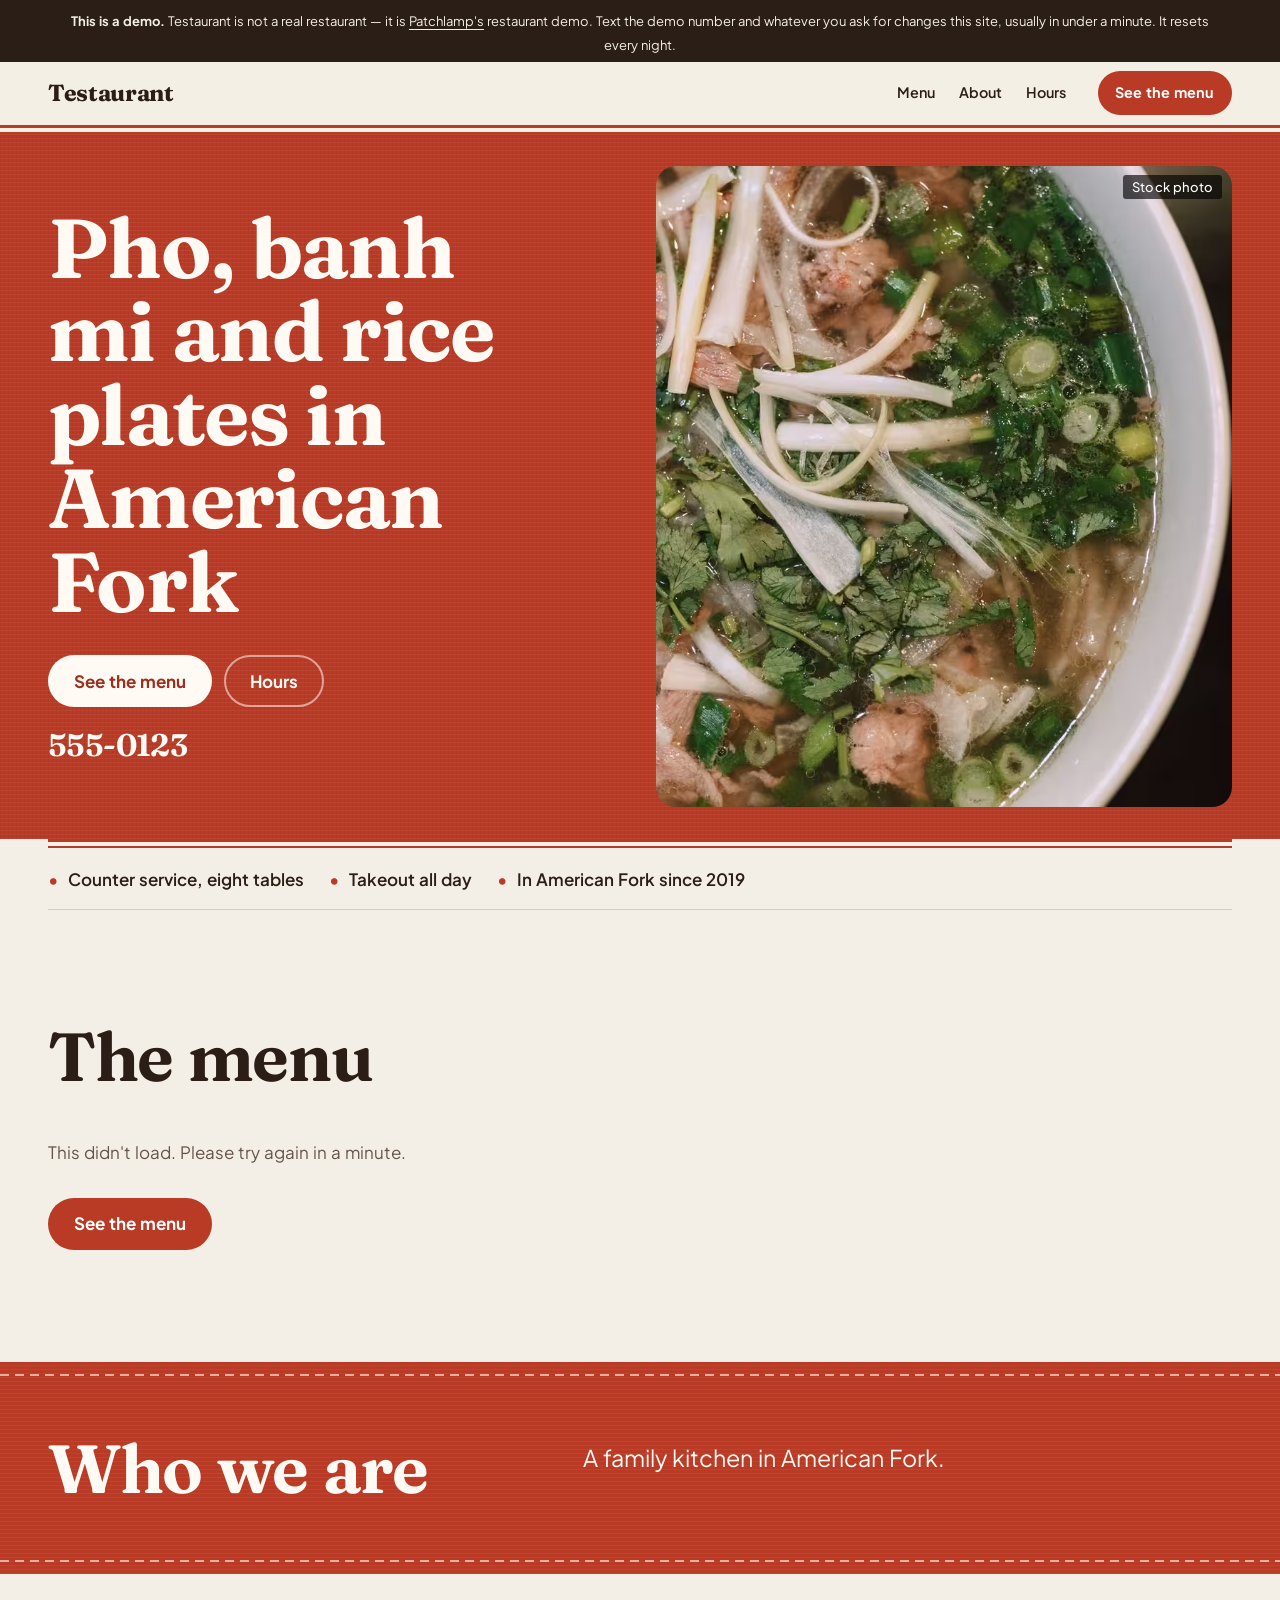
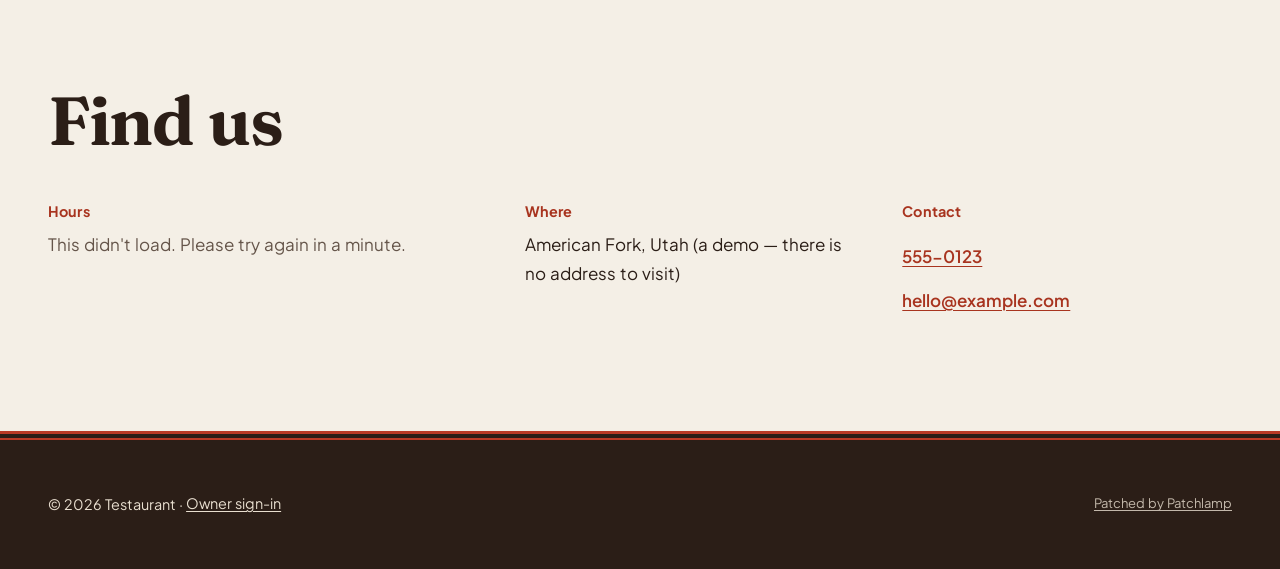
==== commit 6ee88999: "About: new text Co-Authored-By: Claude Sonnet 5.5 <noreply@anthropic.com>" ====
--- a/index.html
+++ b/index.html
@@ -72,8 +72,7 @@
               <h2>Who we are</h2>
             </div>
             <div class="about-body">
-              <p class="lede">A small family kitchen doing one thing properly: broth that starts the night before, bread baked the same morning, and a short menu that changes when the market does.</p>
-              <p class="">Counter service, eight tables, takeout all day. We have been in American Fork since 2019. Ask about the daily special — it changes with whatever came in.</p>
+              <p class="lede">A family kitchen in American Fork.</p>
             </div>
           </div>
         </div>
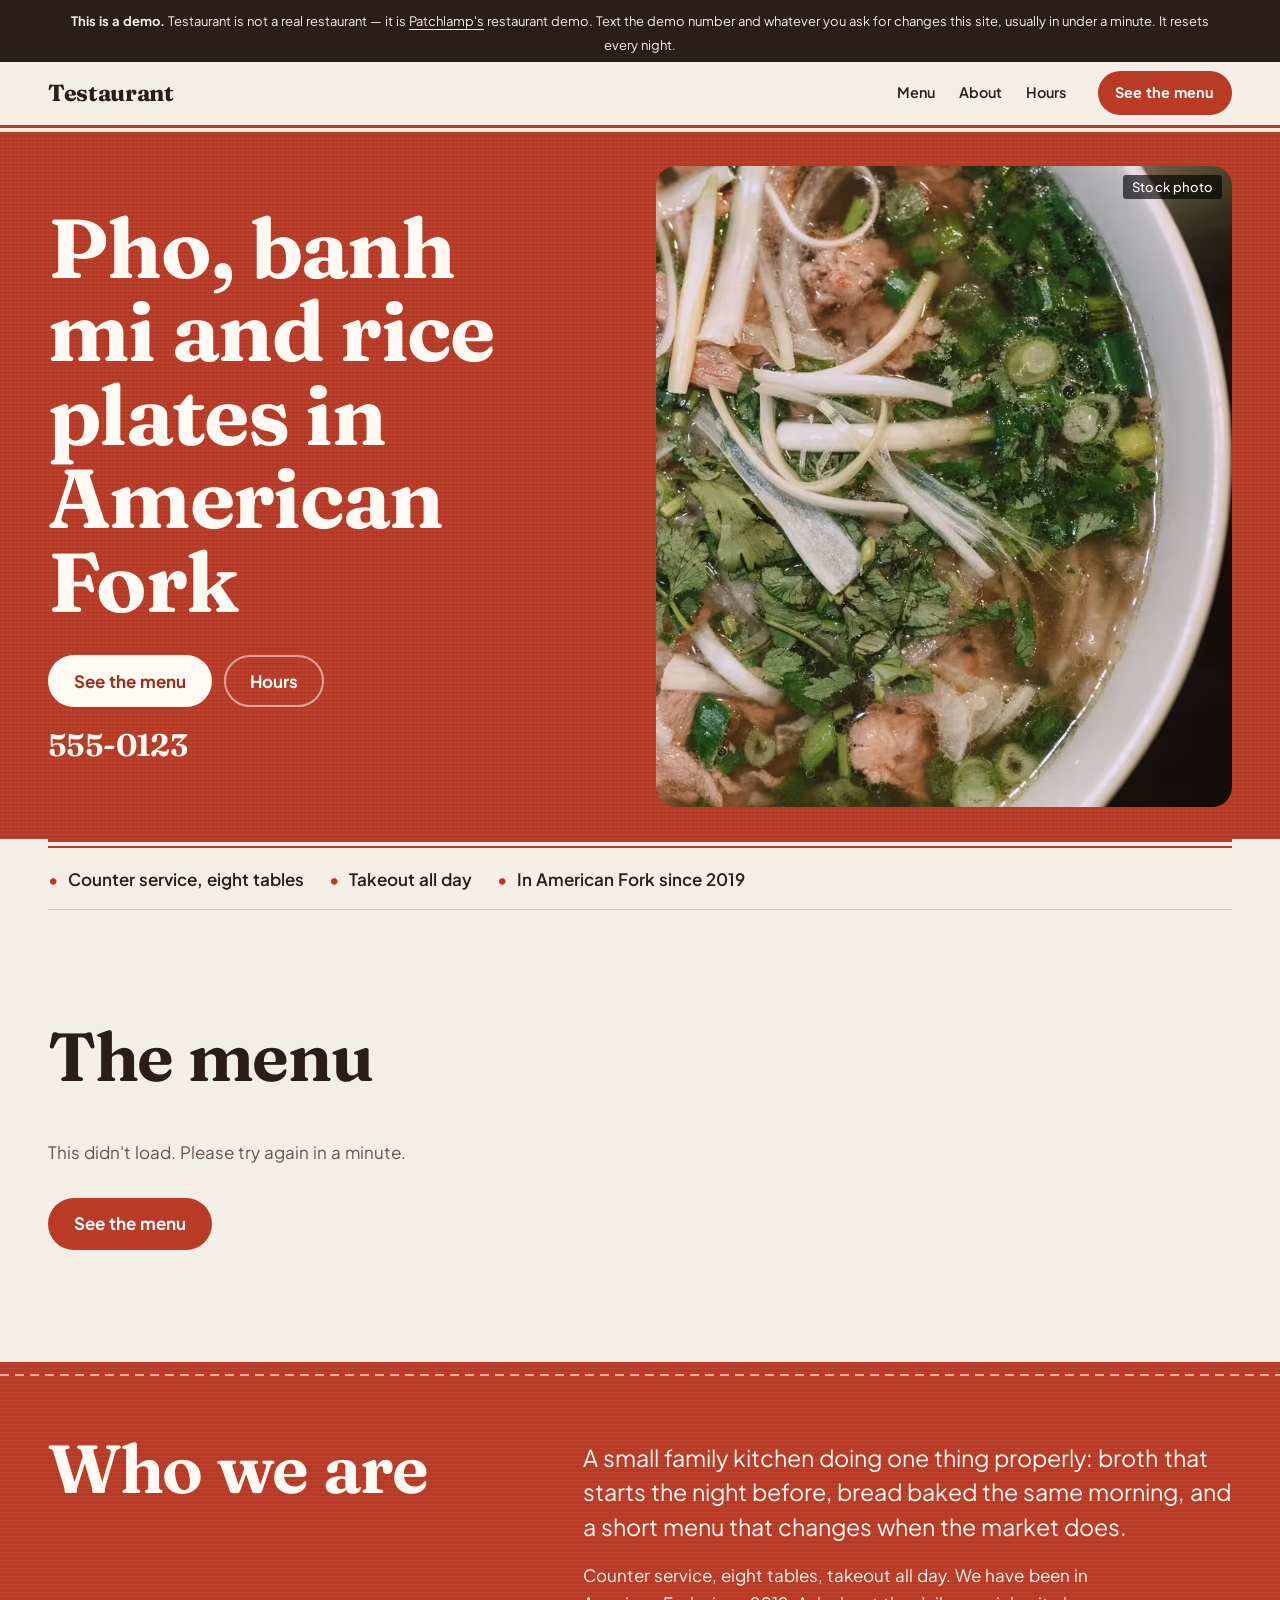
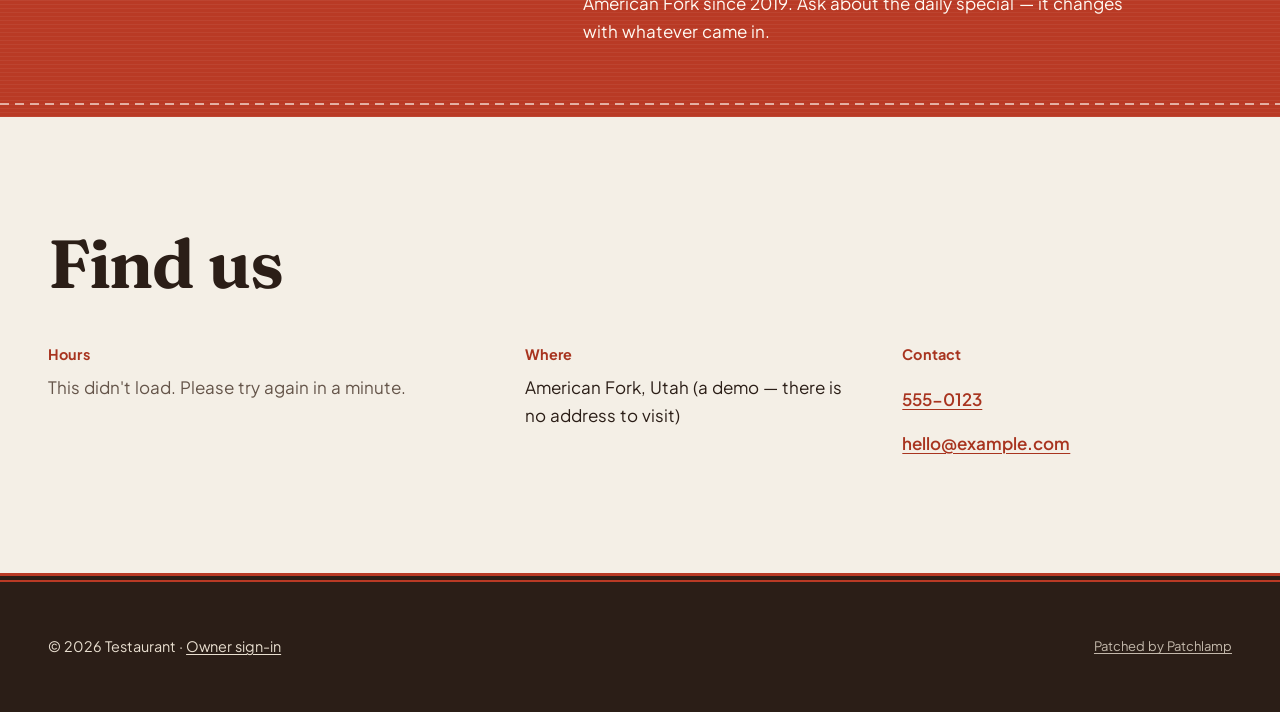
==== commit 45d84ec8: "Nightly reset: back to the golden copy" ====
--- a/index.html
+++ b/index.html
@@ -72,7 +72,8 @@
               <h2>Who we are</h2>
             </div>
             <div class="about-body">
-              <p class="lede">A family kitchen in American Fork.</p>
+              <p class="lede">A small family kitchen doing one thing properly: broth that starts the night before, bread baked the same morning, and a short menu that changes when the market does.</p>
+              <p class="">Counter service, eight tables, takeout all day. We have been in American Fork since 2019. Ask about the daily special — it changes with whatever came in.</p>
             </div>
           </div>
         </div>
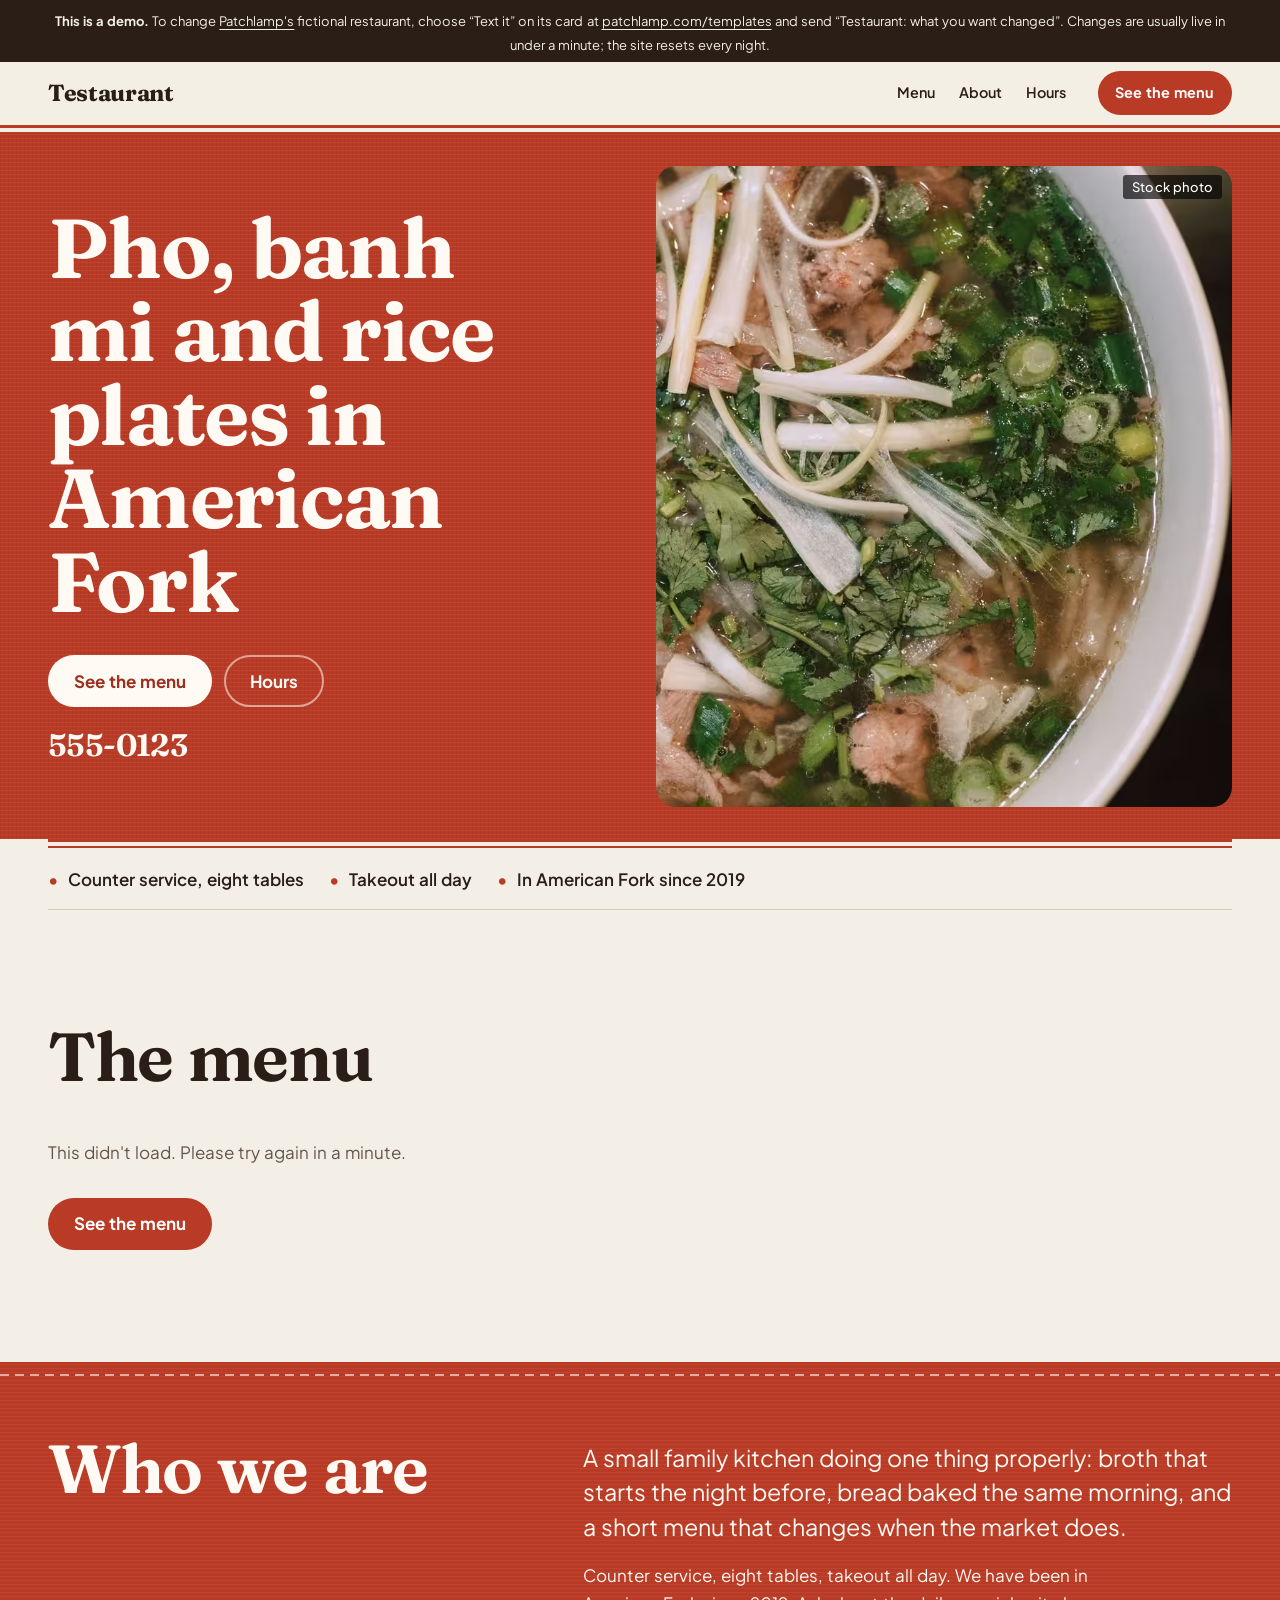
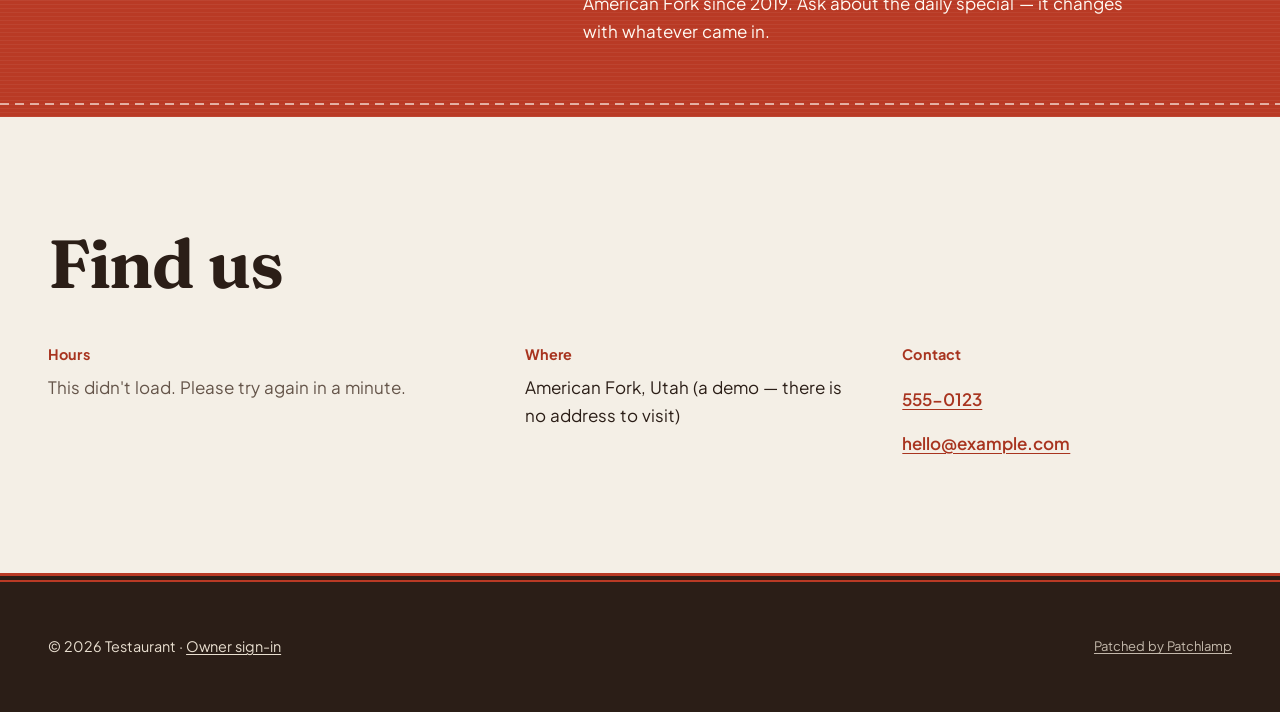
==== commit f70941e6: "The demo bar points at the /templates card (Codex, marketing/copy/demo-bars-2026-10-27-v2.md): no nu" ====
--- a/index.html
+++ b/index.html
@@ -14,9 +14,10 @@
 </head>
 <body class="page-home">
   <p class="demo-bar">
-    <strong>This is a demo.</strong> Testaurant is not a real restaurant — it is
-    <a href="https://patchlamp.com/">Patchlamp's</a> restaurant demo. Text the demo number and
-    whatever you ask for changes this site, usually in under a minute. It resets every night.
+    <strong>This is a demo.</strong> To change <a href="https://patchlamp.com/">Patchlamp's</a>
+    fictional restaurant, choose “Text it” on its card at
+    <a href="https://patchlamp.com/templates">patchlamp.com/templates</a> and send “Testaurant: what you want changed”.
+    Changes are usually live in under a minute; the site resets every night.
   </p>
 
   <header class="site-header">
